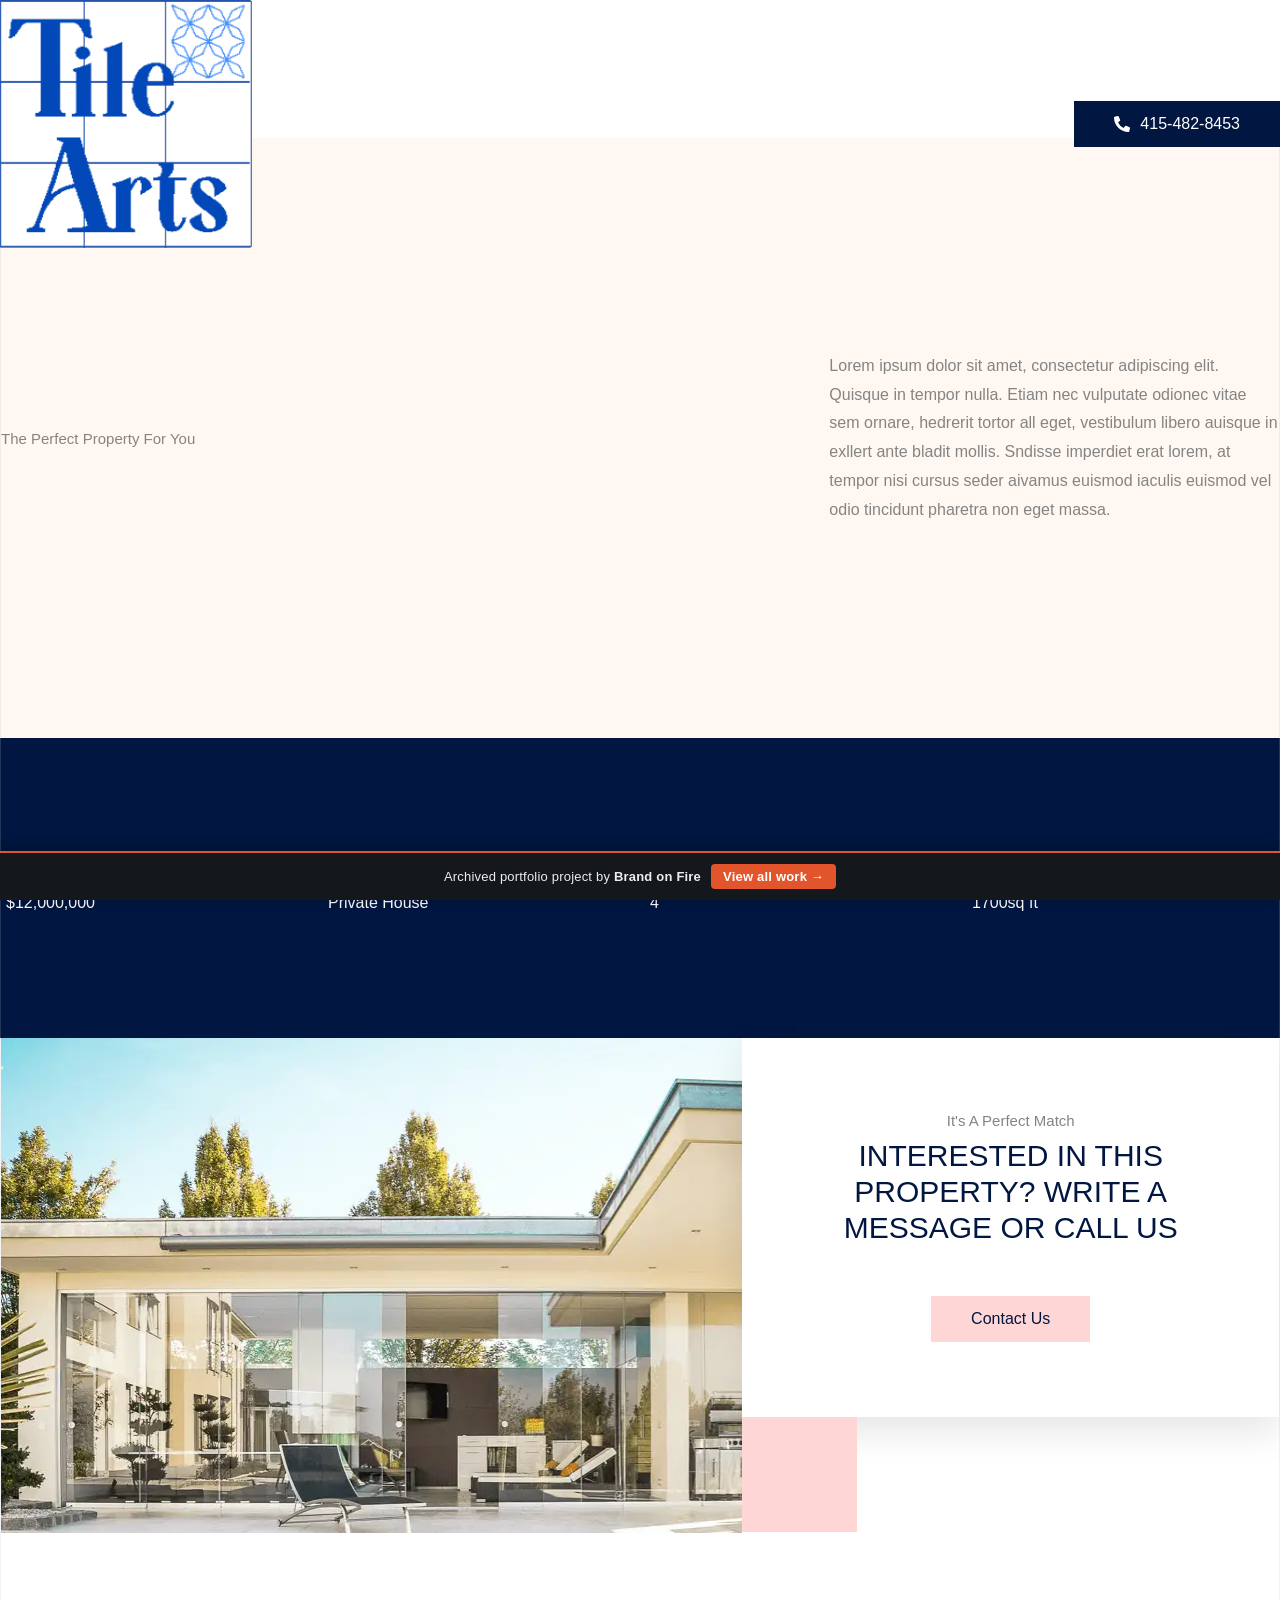
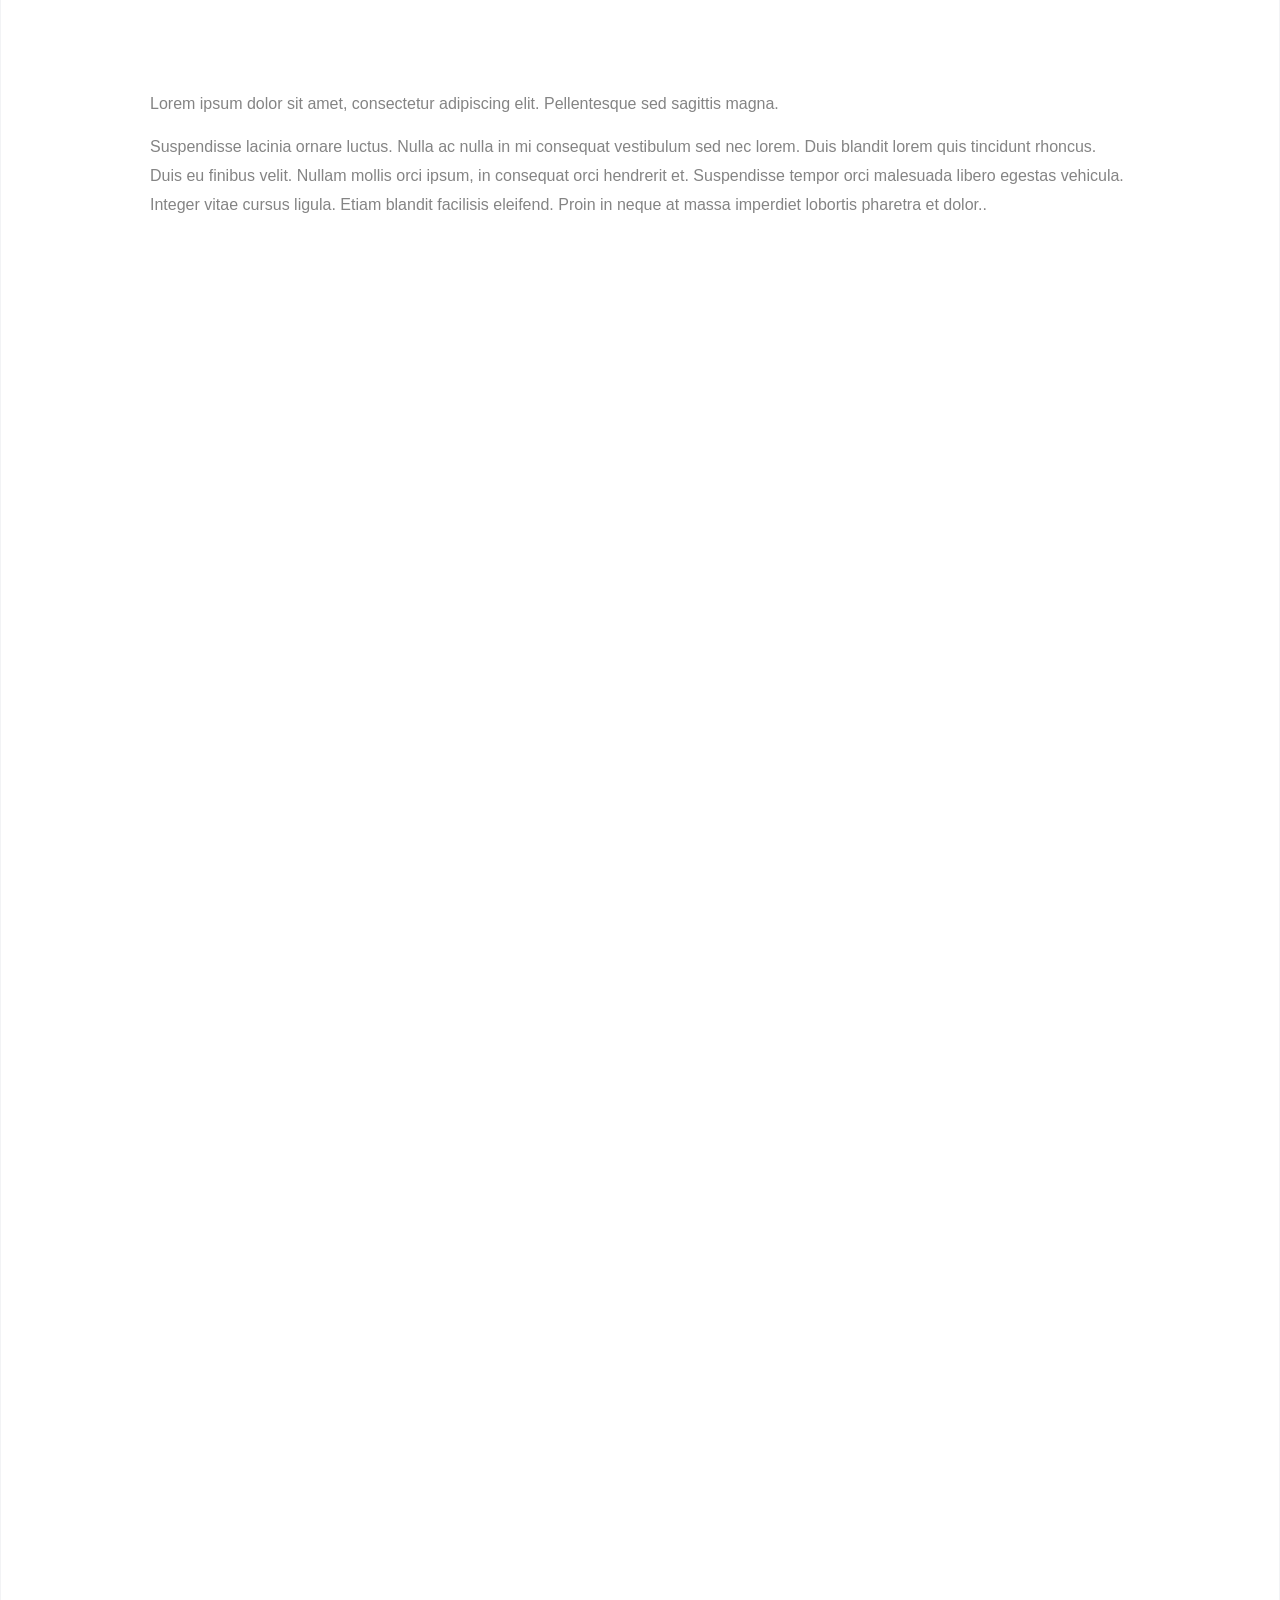
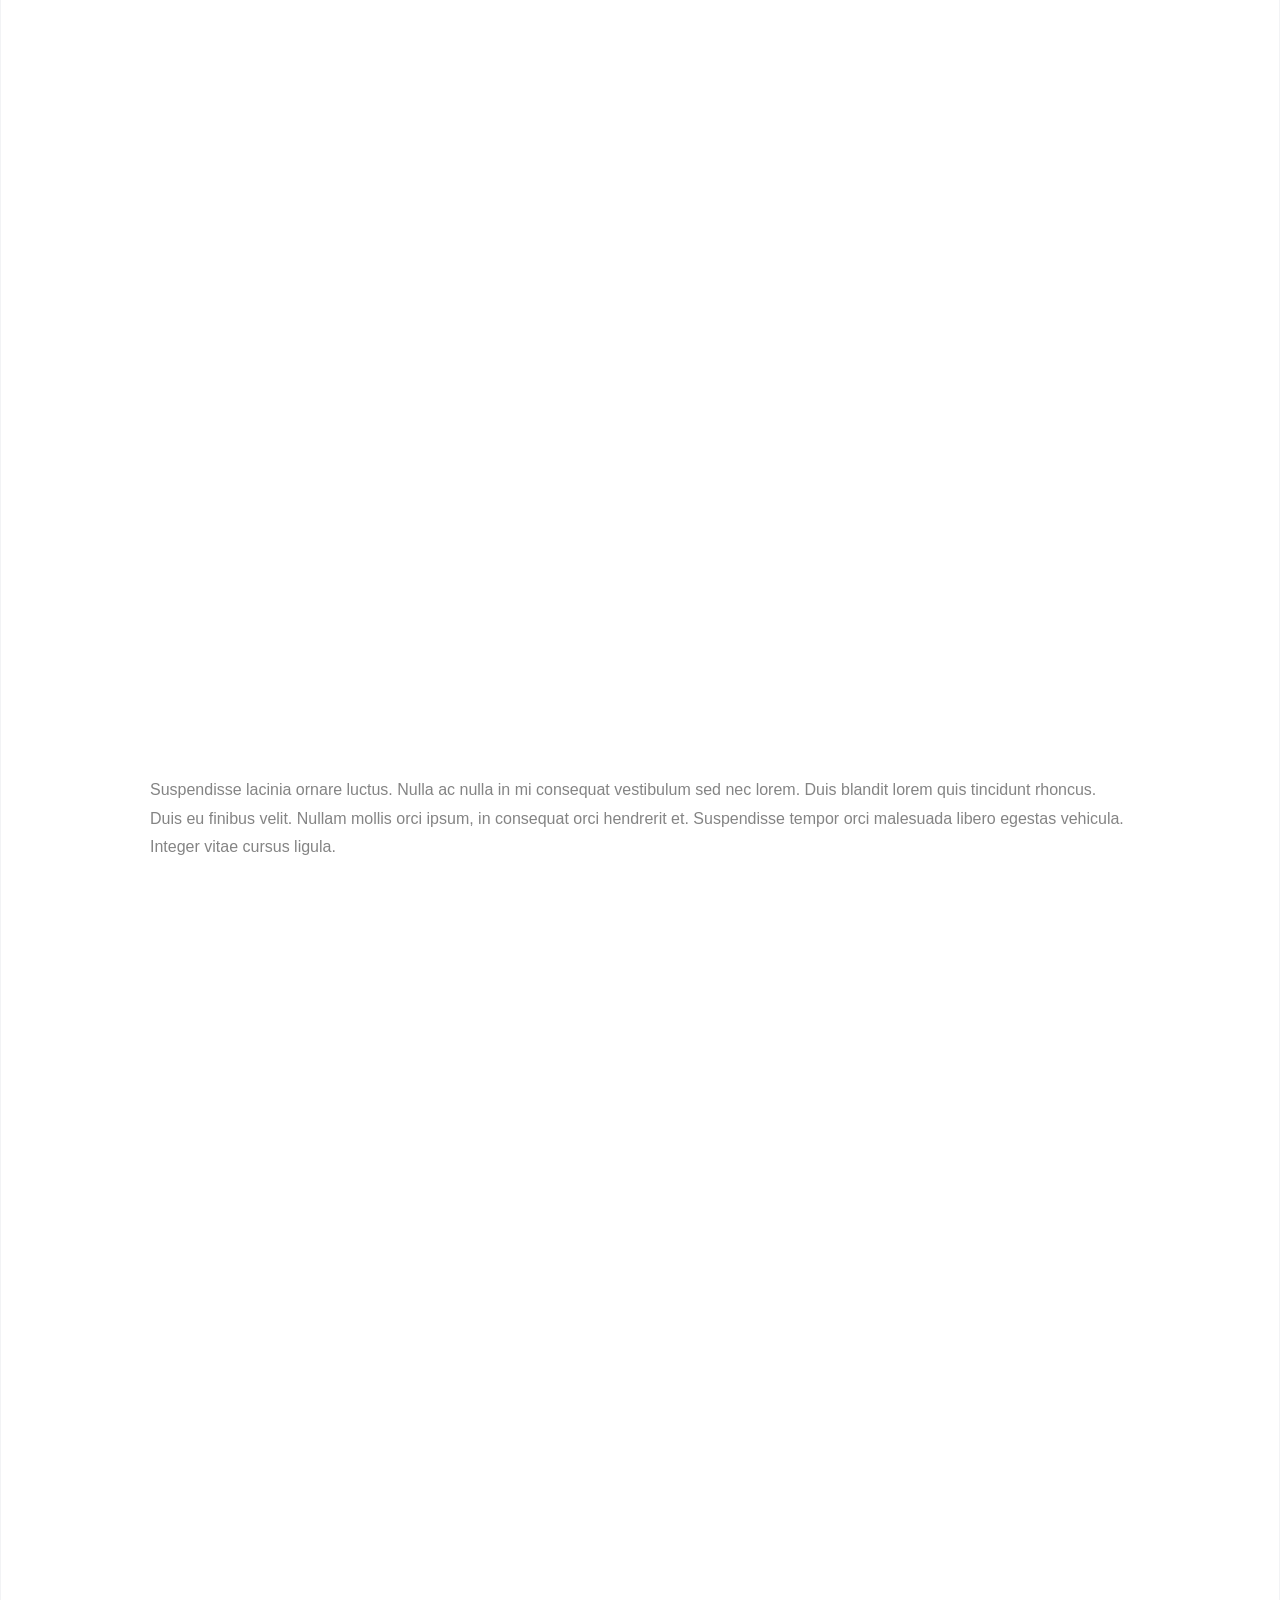
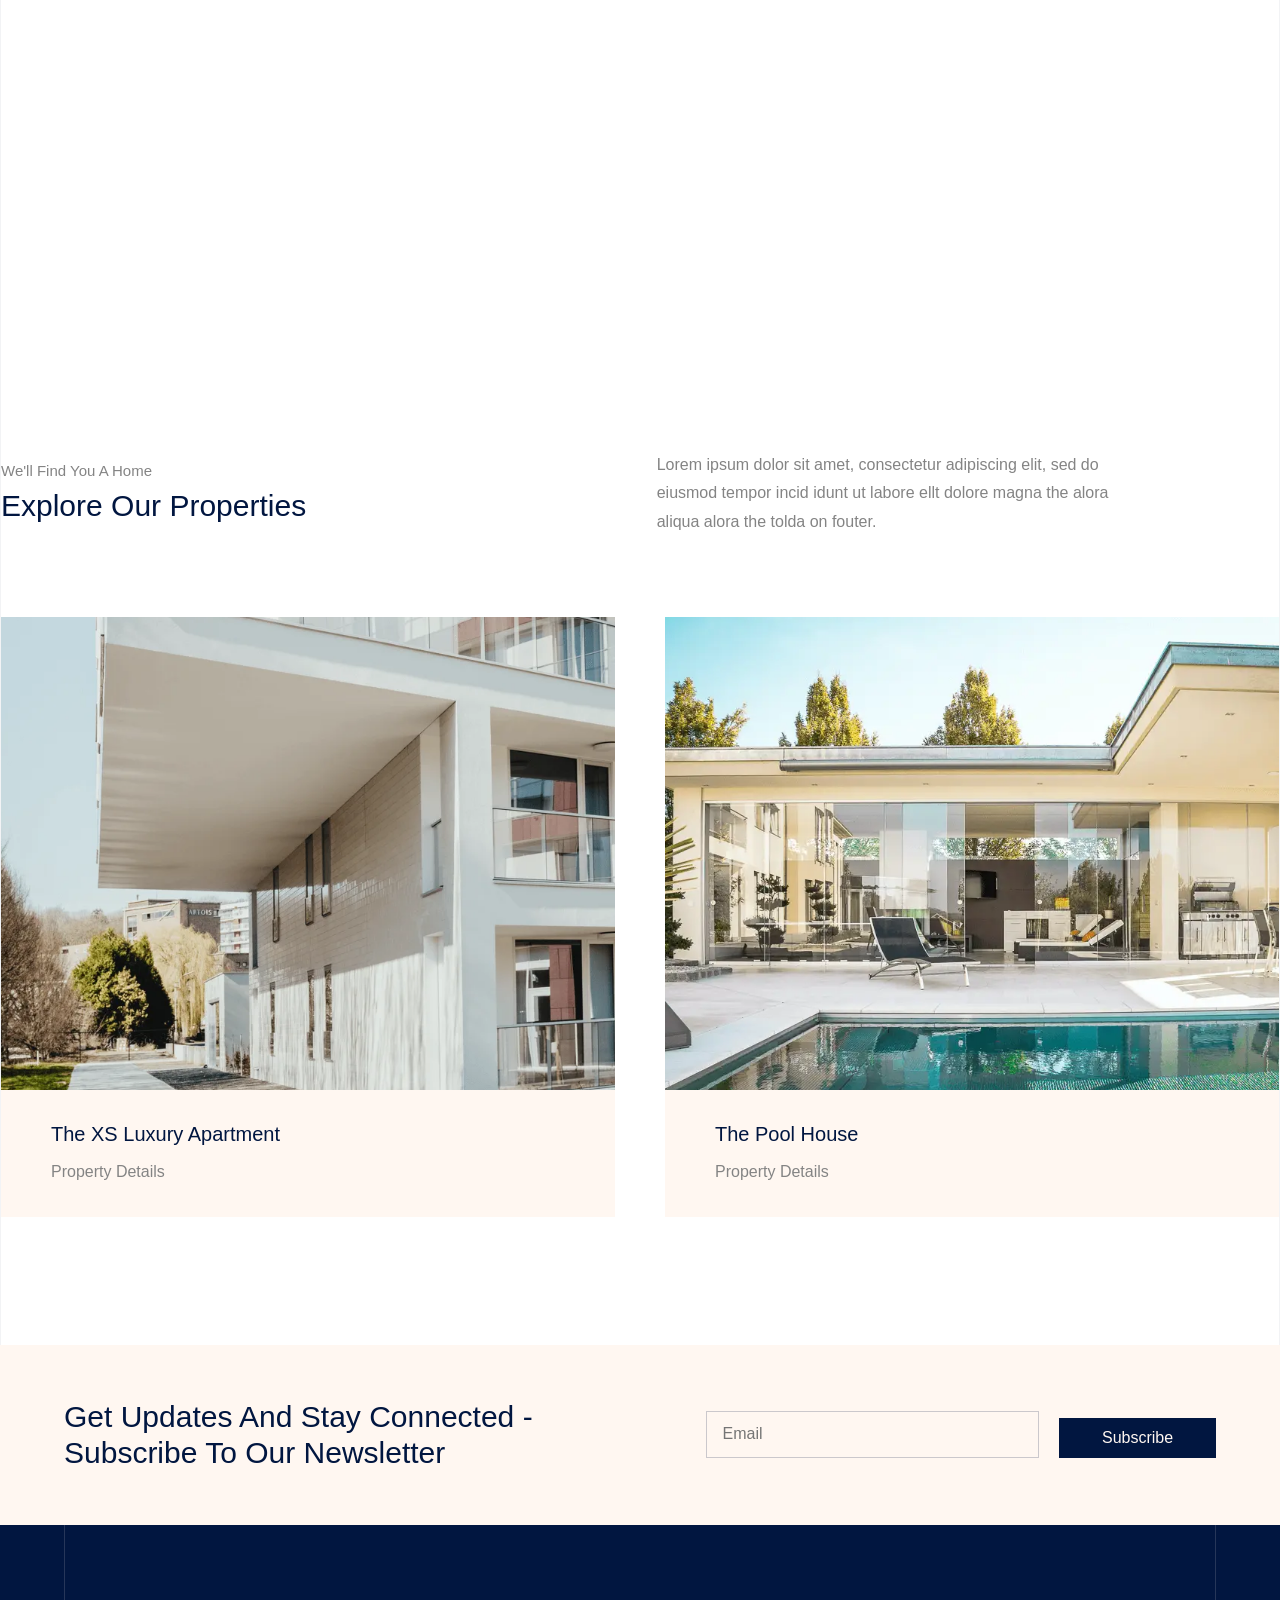
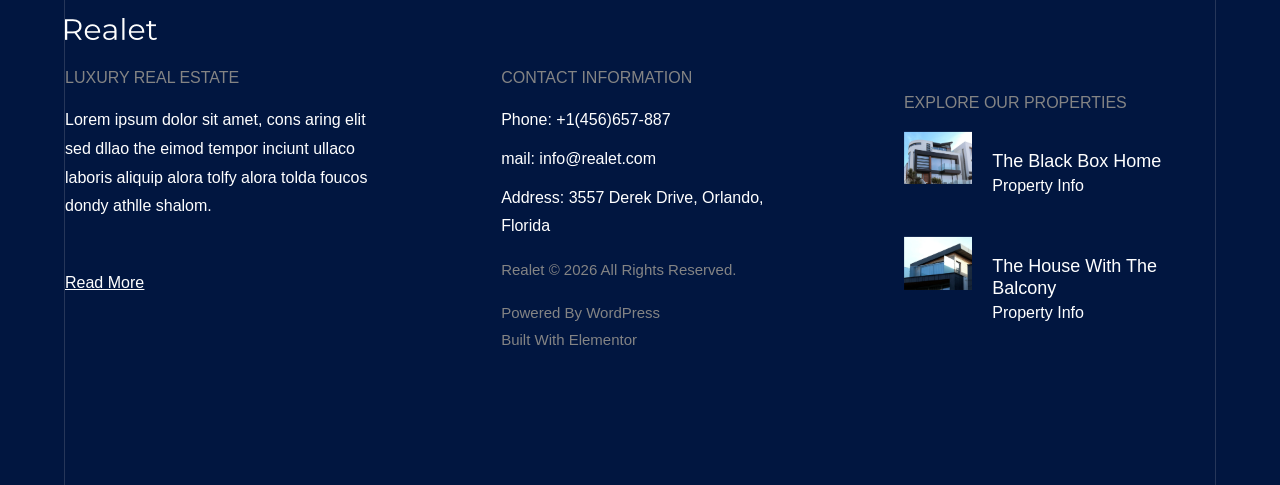
==== a-white-curved-house/index.html @ 06e42b12 "feat: contact forms view-only (pointer-events:none) — no useless form interaction" ====
<!doctype html><html lang="en-US"><head><meta charset="UTF-8"><meta name="viewport" content="width=device-width, initial-scale=1"><link rel="profile" href="https://gmpg.org/xfn/11"><title>A White Curved House – Tile Arts Inc.</title><meta name="robots" content="max-image-preview:large"><link rel="alternate" type="application/rss+xml" title="Tile Arts Inc. » Feed" href="/feed/"><link rel="alternate" type="application/rss+xml" title="Tile Arts Inc. » Comments Feed" href="/comments/feed/"><link rel="alternate" type="application/rss+xml" title="Tile Arts Inc. » A White Curved House Comments Feed" href="/a-white-curved-house/feed/"><link rel="https://api.w.org/" href="/wp-json/"><link rel="alternate" title="JSON" type="application/json" href="/wp-json/wp/v2/posts/178"><link rel="canonical" href="/a-white-curved-house/"><meta name="description" content="Lorem ipsum dolor sit amet, consectetur adipiscing elit. Quisque in tempor nulla. Etiam nec vulputate odionec vitae sem ornare, hedrerit tortor all eget, vestibulum libero auisque in exllert ante bladit mollis. Sndisse imperdiet erat lorem, at tempor nisi cursus seder aivamus euismod iaculis euismod vel odio tincidunt pharetra non eget massa."><meta name="generator" content="Elementor 4.1.1; features: e_font_icon_svg, additional_custom_breakpoints; settings: css_print_method-external, google_font-enabled, font_display-swap"><link rel="icon" href="/wp-content/uploads/2025/09/tile-arts-inc-logo-150x150.png" sizes="32x32"><link rel="icon" href="../_a/96a37620fe92.webp" sizes="192x192"><link rel="apple-touch-icon" href="../_a/96a37620fe92.webp"><meta name="msapplication-TileImage" content="../_a/96a37620fe92.webp"><link rel="stylesheet" href="../style.css"><meta name="robots" content="noindex, nofollow"><style id="bof-noform">form,form *,fieldset,fieldset *,input,textarea,select,label.fusion-form-label,.wpcf7,.wpcf7 *,.fusion-form,.fusion-form *,.fusion-contact-form,.fusion-contact-form *,.elementor-form,.elementor-form *,.gform_wrapper,.gform_wrapper *,[class*="contact-form"],[class*="contact-form"] *,[id*="contact-form"],[id*="contact-form"] *{pointer-events:none!important;cursor:default!important;-webkit-user-select:none!important;user-select:none!important}</style></head><body class="wp-singular post-template-default single single-post postid-178 single-format-standard wp-custom-logo wp-embed-responsive wp-theme-hello-elementor ehp-default hello-elementor-default elementor-default elementor-kit-102 elementor-page-120 e--ua-blink e--ua-mac e--ua-webkit" data-elementor-device-mode="desktop"><a class="skip-link screen-reader-text" href="#content">Skip to content</a><header data-elementor-type="header" data-elementor-id="132" class="elementor elementor-132 elementor-location-header" data-elementor-post-type="elementor_library"><div class="elementor-element elementor-element-3b5c7f6 e-flex e-con-boxed e-con e-parent e-lazyloaded" data-id="3b5c7f6" data-element_type="container" data-e-type="container"><div class="e-con-inner"><div class="elementor-element elementor-element-780bbea2 elementor-widget elementor-widget-menu-anchor" data-id="780bbea2" data-element_type="widget" data-e-type="widget" data-widget_type="menu-anchor.default"><div class="elementor-menu-anchor" id="top"></div></div></div></div><div class="elementor-element elementor-element-7d35d6d4 e-flex e-con-boxed e-con e-parent e-lazyloaded" data-id="7d35d6d4" data-element_type="container" data-e-type="container" data-settings="{&quot;background_background&quot;:&quot;classic&quot;}"><div class="e-con-inner"><div class="elementor-element elementor-element-10d0f6e e-con-full e-flex e-con e-child" data-id="10d0f6e" data-element_type="container" data-e-type="container"><div class="elementor-element elementor-element-40db2ecf elementor-widget elementor-widget-theme-site-logo elementor-widget-image" data-id="40db2ecf" data-element_type="widget" data-e-type="widget" data-widget_type="theme-site-logo.default"><a href="../index.html"><img width="270" height="266" src="../_a/96a37620fe92.webp" class="attachment-full size-full wp-image-64" alt="">				</a></div></div><div class="elementor-element elementor-element-7fbab13e e-con-full e-flex e-con e-child" data-id="7fbab13e" data-element_type="container" data-e-type="container"><div class="elementor-element elementor-element-42e90608 elementor-nav-menu__align-end elementor-nav-menu--stretch elementor-nav-menu__text-align-center elementor-nav-menu--dropdown-tablet elementor-nav-menu--toggle elementor-nav-menu--burger elementor-widget elementor-widget-nav-menu" data-id="42e90608" data-element_type="widget" data-e-type="widget" data-settings="{&quot;full_width&quot;:&quot;stretch&quot;,&quot;layout&quot;:&quot;horizontal&quot;,&quot;submenu_icon&quot;:{&quot;value&quot;:&quot;&lt;svg aria-hidden=\&quot;true\&quot; class=\&quot;e-font-icon-svg e-fas-caret-down\&quot; viewBox=\&quot;0 0 320 512\&quot; xmlns=\&quot;http:\/\/www.w3.org\/2000\/svg\&quot;&gt;&lt;path d=\&quot;M31.3 192h257.3c17.8 0 26.7 21.5 14.1 34.1L174.1 354.8c-7.8 7.8-20.5 7.8-28.3 0L17.2 226.1C4.6 213.5 13.5 192 31.3 192z\&quot;&gt;&lt;\/path&gt;&lt;\/svg&gt;&quot;,&quot;library&quot;:&quot;fa-solid&quot;},&quot;toggle&quot;:&quot;burger&quot;}" data-widget_type="nav-menu.default"><nav aria-label="Main Menu" class="elementor-nav-menu--main elementor-nav-menu__container elementor-nav-menu--layout-horizontal e--pointer-none"><ul id="menu-1-42e90608" class="elementor-nav-menu" data-smartmenus-id="1782276811334314"><li class="menu-item menu-item-type-post_type menu-item-object-page menu-item-home menu-item-198"><a href="../index.html" class="elementor-item">Home</a></li><li class="menu-item menu-item-type-post_type menu-item-object-page menu-item-259"><a href="../services-old/index.html" class="elementor-item">Services</a></li><li class="menu-item menu-item-type-post_type menu-item-object-page menu-item-261"><a href="../portfolio-old/index.html" class="elementor-item">Portfolio</a></li><li class="menu-item menu-item-type-post_type menu-item-object-page menu-item-199"><a href="../about/index.html" class="elementor-item">About</a></li><li class="menu-item menu-item-type-post_type menu-item-object-page menu-item-260"><a href="../testimonials/index.html" class="elementor-item">Testimonials</a></li></ul>			</nav><div class="elementor-menu-toggle" role="button" tabindex="0" aria-label="Menu Toggle" aria-expanded="false" style=""><svg aria-hidden="true" role="presentation" class="elementor-menu-toggle__icon--open e-font-icon-svg e-eicon-menu-bar" viewBox="0 0 1000 1000" xmlns="http://www.w3.org/2000/svg"><path d="M104 333H896C929 333 958 304 958 271S929 208 896 208H104C71 208 42 237 42 271S71 333 104 333ZM104 583H896C929 583 958 554 958 521S929 458 896 458H104C71 458 42 487 42 521S71 583 104 583ZM104 833H896C929 833 958 804 958 771S929 708 896 708H104C71 708 42 737 42 771S71 833 104 833Z"></path></svg><svg aria-hidden="true" role="presentation" class="elementor-menu-toggle__icon--close e-font-icon-svg e-eicon-close" viewBox="0 0 1000 1000" xmlns="http://www.w3.org/2000/svg"><path d="M742 167L500 408 258 167C246 154 233 150 217 150 196 150 179 158 167 167 154 179 150 196 150 212 150 229 154 242 171 254L408 500 167 742C138 771 138 800 167 829 196 858 225 858 254 829L496 587 738 829C750 842 767 846 783 846 800 846 817 842 829 829 842 817 846 804 846 783 846 767 842 750 829 737L588 500 833 258C863 229 863 200 833 171 804 137 775 137 742 167Z"></path></svg>		</div><nav class="elementor-nav-menu--dropdown elementor-nav-menu__container" aria-hidden="true" style="width: 1366px; left: 0px; top: 40px; --menu-height: 0;"><ul id="menu-2-42e90608" class="elementor-nav-menu" data-smartmenus-id="1782276811335753"><li class="menu-item menu-item-type-post_type menu-item-object-page menu-item-home menu-item-198"><a href="../index.html" class="elementor-item" tabindex="-1">Home</a></li><li class="menu-item menu-item-type-post_type menu-item-object-page menu-item-259"><a href="../services-old/index.html" class="elementor-item" tabindex="-1">Services</a></li><li class="menu-item menu-item-type-post_type menu-item-object-page menu-item-261"><a href="../portfolio-old/index.html" class="elementor-item" tabindex="-1">Portfolio</a></li><li class="menu-item menu-item-type-post_type menu-item-object-page menu-item-199"><a href="../about/index.html" class="elementor-item" tabindex="-1">About</a></li><li class="menu-item menu-item-type-post_type menu-item-object-page menu-item-260"><a href="../testimonials/index.html" class="elementor-item" tabindex="-1">Testimonials</a></li></ul>			</nav></div></div><div class="elementor-element elementor-element-650cf36d e-con-full e-flex e-con e-child" data-id="650cf36d" data-element_type="container" data-e-type="container"><div class="elementor-element elementor-element-6443ad29 elementor-align-right elementor-mobile-align-right elementor-widget elementor-widget-button" data-id="6443ad29" data-element_type="widget" data-e-type="widget" data-widget_type="button.default"><a class="elementor-button elementor-button-link elementor-size-sm" href="tel:+1-456-657-887"><span class="elementor-button-content-wrapper"><span class="elementor-button-icon"><svg aria-hidden="true" class="e-font-icon-svg e-fas-phone-alt" viewBox="0 0 512 512" xmlns="http://www.w3.org/2000/svg"><path d="M497.39 361.8l-112-48a24 24 0 0 0-28 6.9l-49.6 60.6A370.66 370.66 0 0 1 130.6 204.11l60.6-49.6a23.94 23.94 0 0 0 6.9-28l-48-112A24.16 24.16 0 0 0 122.6.61l-104 24A24 24 0 0 0 0 48c0 256.5 207.9 464 464 464a24 24 0 0 0 23.4-18.6l24-104a24.29 24.29 0 0 0-14.01-27.6z"></path></svg>			</span><span class="elementor-button-text">415-482-8453</span></span></a></div></div></div></div></header><div data-elementor-type="single" data-elementor-id="120" class="elementor elementor-120 elementor-location-single post-178 post type-post status-publish format-standard has-post-thumbnail hentry category-properties" data-elementor-post-type="elementor_library"><div class="elementor-element elementor-element-77ce0f0e e-flex e-con-boxed e-con e-parent e-lazyloaded" data-id="77ce0f0e" data-element_type="container" data-e-type="container" data-settings="{&quot;background_background&quot;:&quot;classic&quot;}"><div class="e-con-inner"><div class="elementor-element elementor-element-2e19074b e-con-full e-flex e-con e-child" data-id="2e19074b" data-element_type="container" data-e-type="container"><div class="elementor-element elementor-element-73114bef elementor-widget elementor-widget-heading" data-id="73114bef" data-element_type="widget" data-e-type="widget" data-widget_type="heading.default"><h3 class="elementor-heading-title elementor-size-default">The perfect property for you</h3>				</div><div class="elementor-element elementor-element-52742395 elementor-widget elementor-widget-theme-post-title elementor-page-title elementor-widget-heading" data-id="52742395" data-element_type="widget" data-e-type="widget" data-widget_type="theme-post-title.default"><h1 class="elementor-heading-title elementor-size-default">A White Curved House</h1>				</div></div><div class="elementor-element elementor-element-5608d1 e-con-full e-flex e-con e-child" data-id="5608d1" data-element_type="container" data-e-type="container"><div class="elementor-element elementor-element-3a2cc507 elementor-widget elementor-widget-text-editor" data-id="3a2cc507" data-element_type="widget" data-e-type="widget" data-widget_type="text-editor.default">
									Lorem ipsum dolor sit amet, consectetur adipiscing elit. Quisque in tempor nulla. Etiam nec vulputate odionec vitae sem ornare, hedrerit tortor all eget, vestibulum libero auisque in exllert ante bladit mollis. Sndisse imperdiet erat lorem, at tempor nisi cursus seder aivamus euismod iaculis euismod vel odio tincidunt pharetra non eget massa.								</div></div></div></div><div class="elementor-element elementor-element-ae44146 e-flex e-con-boxed e-con e-parent e-lazyloaded" data-id="ae44146" data-element_type="container" data-e-type="container" data-settings="{&quot;background_background&quot;:&quot;classic&quot;}"><div class="e-con-inner"><div class="elementor-element elementor-element-17d01afe e-con-full e-flex e-con e-child" data-id="17d01afe" data-element_type="container" data-e-type="container"><div class="elementor-element elementor-element-4750766c e-con-full e-flex e-con e-child" data-id="4750766c" data-element_type="container" data-e-type="container"><div class="elementor-element elementor-element-20afc5b0 e-con-full e-flex e-con e-child" data-id="20afc5b0" data-element_type="container" data-e-type="container"><div class="elementor-element elementor-element-6b8b4f85 elementor-widget elementor-widget-heading" data-id="6b8b4f85" data-element_type="widget" data-e-type="widget" data-widget_type="heading.default"><h3 class="elementor-heading-title elementor-size-default">Price</h3>				</div><div class="elementor-element elementor-element-6ce92508 elementor-tablet-align-center elementor-widget elementor-widget-post-info" data-id="6ce92508" data-element_type="widget" data-e-type="widget" data-widget_type="post-info.default"><ul class="elementor-inline-items elementor-icon-list-items elementor-post-info"><li class="elementor-icon-list-item elementor-repeater-item-11de073 elementor-inline-item"><span class="elementor-icon-list-icon"><i aria-hidden="true" class="far fa-tags"></i>							</span><span class="elementor-icon-list-text elementor-post-info__item elementor-post-info__item--type-custom">
										$12,000,000					</span></li></ul></div></div><div class="elementor-element elementor-element-716941dd e-con-full e-flex e-con e-child" data-id="716941dd" data-element_type="container" data-e-type="container"><div class="elementor-element elementor-element-29736d72 elementor-widget elementor-widget-heading" data-id="29736d72" data-element_type="widget" data-e-type="widget" data-widget_type="heading.default"><h3 class="elementor-heading-title elementor-size-default">Property Type</h3>				</div><div class="elementor-element elementor-element-68669d2d elementor-tablet-align-center elementor-widget elementor-widget-post-info" data-id="68669d2d" data-element_type="widget" data-e-type="widget" data-widget_type="post-info.default"><ul class="elementor-inline-items elementor-icon-list-items elementor-post-info"><li class="elementor-icon-list-item elementor-repeater-item-11de073 elementor-inline-item"><span class="elementor-icon-list-icon"><i aria-hidden="true" class="far fa-tags"></i>							</span><span class="elementor-icon-list-text elementor-post-info__item elementor-post-info__item--type-custom">
										Private House					</span></li></ul></div></div><div class="elementor-element elementor-element-1ede2c88 e-con-full e-flex e-con e-child" data-id="1ede2c88" data-element_type="container" data-e-type="container"><div class="elementor-element elementor-element-75dcf398 elementor-widget elementor-widget-heading" data-id="75dcf398" data-element_type="widget" data-e-type="widget" data-widget_type="heading.default"><h3 class="elementor-heading-title elementor-size-default">bedrooms</h3>				</div><div class="elementor-element elementor-element-7c4023b6 elementor-tablet-align-center elementor-widget elementor-widget-post-info" data-id="7c4023b6" data-element_type="widget" data-e-type="widget" data-widget_type="post-info.default"><ul class="elementor-inline-items elementor-icon-list-items elementor-post-info"><li class="elementor-icon-list-item elementor-repeater-item-11de073 elementor-inline-item"><span class="elementor-icon-list-icon"><i aria-hidden="true" class="far fa-tags"></i>							</span><span class="elementor-icon-list-text elementor-post-info__item elementor-post-info__item--type-custom">
										4					</span></li></ul></div></div><div class="elementor-element elementor-element-798d80b4 e-con-full e-flex e-con e-child" data-id="798d80b4" data-element_type="container" data-e-type="container"><div class="elementor-element elementor-element-514ec2e4 elementor-widget elementor-widget-heading" data-id="514ec2e4" data-element_type="widget" data-e-type="widget" data-widget_type="heading.default"><h3 class="elementor-heading-title elementor-size-default">Property Size</h3>				</div><div class="elementor-element elementor-element-6aaefab3 elementor-tablet-align-center elementor-widget elementor-widget-post-info" data-id="6aaefab3" data-element_type="widget" data-e-type="widget" data-widget_type="post-info.default"><ul class="elementor-inline-items elementor-icon-list-items elementor-post-info"><li class="elementor-icon-list-item elementor-repeater-item-11de073 elementor-inline-item"><span class="elementor-icon-list-icon"><i aria-hidden="true" class="far fa-tags"></i>							</span><span class="elementor-icon-list-text elementor-post-info__item elementor-post-info__item--type-custom">
										1700sq ft					</span></li></ul></div></div></div></div></div></div><div class="elementor-element elementor-element-59c3263b e-flex e-con-boxed e-con e-parent e-lazyloaded" data-id="59c3263b" data-element_type="container" data-e-type="container"><div class="e-con-inner"><div class="elementor-element elementor-element-575eedd e-con-full e-flex e-con e-child" data-id="575eedd" data-element_type="container" data-e-type="container" data-settings="{&quot;background_background&quot;:&quot;classic&quot;}"></div><div class="elementor-element elementor-element-5f1e784b e-con-full e-flex e-con e-child" data-id="5f1e784b" data-element_type="container" data-e-type="container"><div class="elementor-element elementor-element-18f52d21 e-con-full e-flex e-con e-child" data-id="18f52d21" data-element_type="container" data-e-type="container" data-settings="{&quot;background_background&quot;:&quot;classic&quot;}"><div class="elementor-element elementor-element-1449270e e-con-full e-flex e-con e-child" data-id="1449270e" data-element_type="container" data-e-type="container"><div class="elementor-element elementor-element-9c22808 elementor-widget elementor-widget-heading" data-id="9c22808" data-element_type="widget" data-e-type="widget" data-widget_type="heading.default"><h3 class="elementor-heading-title elementor-size-default">It's a perfect match</h3>				</div><div class="elementor-element elementor-element-5ef01e64 elementor-widget elementor-widget-heading" data-id="5ef01e64" data-element_type="widget" data-e-type="widget" data-widget_type="heading.default"><h2 class="elementor-heading-title elementor-size-default">INTERESTED IN THIS PROPERTY? WRITE A MESSAGE OR CALL US</h2>				</div><div class="elementor-element elementor-element-45db52d3 elementor-align-center elementor-widget elementor-widget-button" data-id="45db52d3" data-element_type="widget" data-e-type="widget" data-widget_type="button.default"><a class="elementor-button elementor-button-link elementor-size-sm" href="https://library.elementor.com/real-estate-flexbox/contact-us/"><span class="elementor-button-content-wrapper"><span class="elementor-button-text">Contact Us</span></span></a></div></div></div><div class="elementor-element elementor-element-1e4b2784 elementor-widget__width-auto elementor-view-default elementor-widget elementor-widget-icon" data-id="1e4b2784" data-element_type="widget" data-e-type="widget" data-widget_type="icon.default"><div class="elementor-icon-wrapper"><div class="elementor-icon"><svg aria-hidden="true" class="e-font-icon-svg e-fas-square-full" viewBox="0 0 512 512" xmlns="http://www.w3.org/2000/svg"><path d="M512 512H0V0h512v512z"></path></svg>			</div></div></div></div></div></div><div class="elementor-element elementor-element-6e789a3e e-flex e-con-boxed e-con e-parent e-lazyloaded" data-id="6e789a3e" data-element_type="container" data-e-type="container"><div class="e-con-inner"><div class="elementor-element elementor-element-382cb6ee e-flex e-con-boxed e-con e-child" data-id="382cb6ee" data-element_type="container" data-e-type="container"><div class="e-con-inner"><div class="elementor-element elementor-element-79edd347 elementor-widget elementor-widget-theme-post-content" data-id="79edd347" data-element_type="widget" data-e-type="widget" data-widget_type="theme-post-content.default"><p class="wp-block-paragraph"><strong><br>Lorem ipsum dolor sit amet, consectetur adipiscing elit. Pellentesque sed sagittis magna.</strong></p><p class="wp-block-paragraph">Suspendisse lacinia ornare luctus. Nulla ac nulla in mi consequat vestibulum sed nec lorem. Duis blandit lorem quis tincidunt rhoncus. Duis eu finibus velit. Nullam mollis orci ipsum, in consequat orci hendrerit et. Suspendisse tempor orci malesuada libero egestas vehicula. Integer vitae cursus ligula. Etiam blandit facilisis eleifend. Proin in neque at massa imperdiet lobortis pharetra et dolor..</p><div style="height:50px" aria-hidden="true" class="wp-block-spacer"></div><figure class="wp-block-image size-full is-resized"><img fetchpriority="high" decoding="async" src="[data-uri]" alt="" class="wp-image-459" width="980" height="475"></figure><div style="height:50px" aria-hidden="true" class="wp-block-spacer"></div><figure class="wp-block-image size-full is-resized"><img decoding="async" src="[data-uri]" alt="" class="wp-image-460" width="980" height="475"></figure><div style="height:50px" aria-hidden="true" class="wp-block-spacer"></div><p class="wp-block-paragraph">Suspendisse lacinia ornare luctus. Nulla ac nulla in mi consequat vestibulum sed nec lorem. Duis blandit lorem quis tincidunt rhoncus. Duis eu finibus velit. Nullam mollis orci ipsum, in consequat orci hendrerit et. Suspendisse tempor orci malesuada libero egestas vehicula. Integer vitae cursus ligula.</p><div style="height:50px" aria-hidden="true" class="wp-block-spacer"></div><figure class="wp-block-image size-full is-resized"><img decoding="async" src="[data-uri]" alt="" class="wp-image-458" width="980" height="475"></figure></div></div></div></div></div><div class="elementor-element elementor-element-12d3088a e-flex e-con-boxed e-con e-parent" data-id="12d3088a" data-element_type="container" data-e-type="container"><div class="e-con-inner"><div class="elementor-element elementor-element-492595c2 e-con-full e-flex e-con e-child" data-id="492595c2" data-element_type="container" data-e-type="container"><div class="elementor-element elementor-element-1a39e039 e-con-full e-flex e-con e-child" data-id="1a39e039" data-element_type="container" data-e-type="container"><div class="elementor-element elementor-element-472a5dc1 e-con-full e-flex e-con e-child" data-id="472a5dc1" data-element_type="container" data-e-type="container"><div class="elementor-element elementor-element-bb771e2 elementor-widget elementor-widget-heading" data-id="bb771e2" data-element_type="widget" data-e-type="widget" data-widget_type="heading.default"><h3 class="elementor-heading-title elementor-size-default">We'll find you a home</h3>				</div><div class="elementor-element elementor-element-3fe260b7 elementor-widget elementor-widget-heading" data-id="3fe260b7" data-element_type="widget" data-e-type="widget" data-widget_type="heading.default"><h2 class="elementor-heading-title elementor-size-default">Explore Our Properties</h2>				</div></div><div class="elementor-element elementor-element-24b324bc e-con-full e-flex e-con e-child" data-id="24b324bc" data-element_type="container" data-e-type="container"><div class="elementor-element elementor-element-7a741e30 elementor-widget elementor-widget-text-editor" data-id="7a741e30" data-element_type="widget" data-e-type="widget" data-widget_type="text-editor.default">
									Lorem ipsum dolor sit amet, consectetur adipiscing elit, sed do eiusmod tempor incid idunt ut labore ellt dolore magna the alora aliqua alora the tolda on  fouter.								</div></div></div><div class="elementor-element elementor-element-17ec9cc4 elementor-grid-2 elementor-grid-tablet-2 elementor-grid-mobile-1 elementor-posts--thumbnail-top elementor-widget elementor-widget-posts" data-id="17ec9cc4" data-element_type="widget" data-e-type="widget" data-settings="{&quot;classic_columns&quot;:&quot;2&quot;,&quot;classic_row_gap&quot;:{&quot;unit&quot;:&quot;px&quot;,&quot;size&quot;:&quot;50&quot;,&quot;sizes&quot;:[]},&quot;classic_columns_tablet&quot;:&quot;2&quot;,&quot;classic_columns_mobile&quot;:&quot;1&quot;,&quot;classic_row_gap_tablet&quot;:{&quot;unit&quot;:&quot;px&quot;,&quot;size&quot;:&quot;&quot;,&quot;sizes&quot;:[]},&quot;classic_row_gap_mobile&quot;:{&quot;unit&quot;:&quot;px&quot;,&quot;size&quot;:&quot;&quot;,&quot;sizes&quot;:[]}}" data-widget_type="posts.classic"><div class="elementor-widget-container"><div class="elementor-posts-container elementor-posts elementor-posts--skin-classic elementor-grid elementor-has-item-ratio" role="list"><article class="elementor-post elementor-grid-item post-182 post type-post status-publish format-standard has-post-thumbnail hentry category-properties" role="listitem"><a class="elementor-post__thumbnail__link" href="../the-xs-luxury-apartment/index.html" tabindex="-1"><div class="elementor-post__thumbnail"><img width="823" height="639" src="../_a/a2c89bec4a9a.webp" class="attachment-full size-full wp-image-197" alt=""></div></a><div class="elementor-post__text"><h3 class="elementor-post__title"><a href="../the-xs-luxury-apartment/index.html">
				The XS Luxury Apartment			</a></h3><a class="elementor-post__read-more" href="../the-xs-luxury-apartment/index.html" aria-label="Read more about The XS Luxury Apartment" tabindex="-1">
			Property Details		</a></div></article><article class="elementor-post elementor-grid-item post-183 post type-post status-publish format-standard has-post-thumbnail hentry category-properties" role="listitem"><a class="elementor-post__thumbnail__link" href="../the-pool-house/index.html" tabindex="-1"><div class="elementor-post__thumbnail"><img width="823" height="639" src="../_a/66538b4959ea.webp" class="attachment-full size-full wp-image-177" alt=""></div></a><div class="elementor-post__text"><h3 class="elementor-post__title"><a href="../the-pool-house/index.html">
				The Pool House			</a></h3><a class="elementor-post__read-more" href="../the-pool-house/index.html" aria-label="Read more about The Pool House" tabindex="-1">
			Property Details		</a></div></article></div></div></div></div></div></div></div><footer data-elementor-type="footer" data-elementor-id="124" class="elementor elementor-124 elementor-location-footer" data-elementor-post-type="elementor_library"><div class="elementor-element elementor-element-57a09352 e-flex e-con-boxed e-con e-parent" data-id="57a09352" data-element_type="container" data-e-type="container" data-settings="{&quot;background_background&quot;:&quot;classic&quot;}"><div class="e-con-inner"><div class="elementor-element elementor-element-2597be1 e-con-full e-flex e-con e-child" data-id="2597be1" data-element_type="container" data-e-type="container" data-settings="{&quot;background_background&quot;:&quot;classic&quot;}"><div class="elementor-element elementor-element-624711ee e-con-full e-flex e-con e-child" data-id="624711ee" data-element_type="container" data-e-type="container"><div class="elementor-element elementor-element-77e36be elementor-widget elementor-widget-heading" data-id="77e36be" data-element_type="widget" data-e-type="widget" data-widget_type="heading.default"><h2 class="elementor-heading-title elementor-size-default">Get Updates And Stay Connected -Subscribe To Our Newsletter</h2>				</div></div><div class="elementor-element elementor-element-1296664c e-con-full e-flex e-con e-child" data-id="1296664c" data-element_type="container" data-e-type="container"><div class="elementor-element elementor-element-7c8674b3 elementor-button-align-stretch elementor-widget elementor-widget-form" data-id="7c8674b3" data-element_type="widget" data-e-type="widget" data-settings="{&quot;button_width&quot;:&quot;33&quot;,&quot;step_next_label&quot;:&quot;Next&quot;,&quot;step_previous_label&quot;:&quot;Previous&quot;,&quot;step_type&quot;:&quot;number_text&quot;,&quot;step_icon_shape&quot;:&quot;circle&quot;}" data-widget_type="form.default"><form class="elementor-form" method="post" name="Newsletter Form" aria-label="Newsletter Form"><input type="hidden" name="post_id" value="124"><input type="hidden" name="form_id" value="7c8674b3"><input type="hidden" name="referer_title" value="Page not found"><div class="elementor-form-fields-wrapper elementor-labels-"><div class="elementor-field-type-email elementor-field-group elementor-column elementor-field-group-email elementor-col-66 elementor-field-required"><input size="1" type="email" name="form_fields[email]" id="form-field-email" class="elementor-field elementor-size-sm  elementor-field-textual" placeholder="Email" required="required"></div><div class="elementor-field-group elementor-column elementor-field-type-submit elementor-col-33 e-form__buttons"><button class="elementor-button elementor-size-sm" type="submit"><span class="elementor-button-content-wrapper"><span class="elementor-button-text">Subscribe</span></span></button></div></div></form></div></div></div></div></div><div class="elementor-element elementor-element-66e8cecb e-flex e-con-boxed e-con e-parent" data-id="66e8cecb" data-element_type="container" data-e-type="container" data-settings="{&quot;background_background&quot;:&quot;classic&quot;}"><div class="e-con-inner"><div class="elementor-element elementor-element-6a3fb48e e-con-full e-flex e-con e-child" data-id="6a3fb48e" data-element_type="container" data-e-type="container"><div class="elementor-element elementor-element-6db94faf elementor-widget elementor-widget-image" data-id="6db94faf" data-element_type="widget" data-e-type="widget" data-widget_type="image.default"><a href="../index.html"><img width="92" height="22" src="../_a/d5df95a62db5.webp" class="attachment-full size-full wp-image-125" alt="">								</a></div><div class="elementor-element elementor-element-72595adb e-con-full e-flex e-con e-child" data-id="72595adb" data-element_type="container" data-e-type="container"><div class="elementor-element elementor-element-3ac321b9 e-con-full e-flex e-con e-child" data-id="3ac321b9" data-element_type="container" data-e-type="container"><div class="elementor-element elementor-element-34748fa1 elementor-widget elementor-widget-heading" data-id="34748fa1" data-element_type="widget" data-e-type="widget" data-widget_type="heading.default"><h4 class="elementor-heading-title elementor-size-default">Luxury Real Estate</h4>				</div><div class="elementor-element elementor-element-6f1b0501 elementor-widget elementor-widget-text-editor" data-id="6f1b0501" data-element_type="widget" data-e-type="widget" data-widget_type="text-editor.default">
									Lorem ipsum dolor sit amet, cons aring elit sed dllao the eimod tempor inciunt ullaco laboris aliquip alora tolfy alora tolda foucos dondy athlle shalom.								</div><div class="elementor-element elementor-element-75db620b elementor-align-left elementor-mobile-align-center elementor-widget elementor-widget-button" data-id="75db620b" data-element_type="widget" data-e-type="widget" data-widget_type="button.default"><a class="elementor-button elementor-button-link elementor-size-sm elementor-animation-sink" href="../about/index.html"><span class="elementor-button-content-wrapper"><span class="elementor-button-text">Read More</span></span></a></div></div><div class="elementor-element elementor-element-55b465db e-con-full e-flex e-con e-child" data-id="55b465db" data-element_type="container" data-e-type="container"><div class="elementor-element elementor-element-423d585f elementor-widget elementor-widget-heading" data-id="423d585f" data-element_type="widget" data-e-type="widget" data-widget_type="heading.default"><h4 class="elementor-heading-title elementor-size-default">Contact Information</h4>				</div><div class="elementor-element elementor-element-f066e6b elementor-mobile-align-center elementor-icon-list--layout-traditional elementor-list-item-link-full_width elementor-widget elementor-widget-icon-list" data-id="f066e6b" data-element_type="widget" data-e-type="widget" data-widget_type="icon-list.default"><ul class="elementor-icon-list-items"><li class="elementor-icon-list-item"><span class="elementor-icon-list-text">Phone: +1(456)657-887</span></li><li class="elementor-icon-list-item"><span class="elementor-icon-list-text">mail: info@realet.com</span></li><li class="elementor-icon-list-item"><span class="elementor-icon-list-text">Address: 3557 Derek Drive, Orlando, Florida</span></li></ul></div><div class="elementor-element elementor-element-5b9b3c4d elementor-widget elementor-widget-heading" data-id="5b9b3c4d" data-element_type="widget" data-e-type="widget" data-widget_type="heading.default"><p class="elementor-heading-title elementor-size-default">Realet © 2026 All Rights Reserved. </p>				</div><div class="elementor-element elementor-element-215f79de elementor-icon-list--layout-inline elementor-align-start elementor-mobile-align-center elementor-list-item-link-full_width elementor-widget elementor-widget-icon-list" data-id="215f79de" data-element_type="widget" data-e-type="widget" data-widget_type="icon-list.default"><ul class="elementor-icon-list-items elementor-inline-items"><li class="elementor-icon-list-item elementor-inline-item"><a href="https://elementor.com/wordpress/" target="_blank"><span class="elementor-icon-list-text">Powered by WordPress</span></a></li><li class="elementor-icon-list-item elementor-inline-item"><a href="https://elementor.com/" target="_blank"><span class="elementor-icon-list-text">Built with Elementor</span></a></li></ul></div></div><div class="elementor-element elementor-element-426309ac e-con-full e-flex e-con e-child" data-id="426309ac" data-element_type="container" data-e-type="container"><div class="elementor-element elementor-element-17dfd222 elementor-widget elementor-widget-heading" data-id="17dfd222" data-element_type="widget" data-e-type="widget" data-widget_type="heading.default"><h4 class="elementor-heading-title elementor-size-default">EXPLORE OUR PROPERTIES</h4>				</div><div class="elementor-element elementor-element-7d1f5706 elementor-grid-1 elementor-posts--thumbnail-left elementor-posts--align-left elementor-widget-mobile__width-inherit elementor-grid-tablet-2 elementor-grid-mobile-1 elementor-widget elementor-widget-posts" data-id="7d1f5706" data-element_type="widget" data-e-type="widget" data-settings="{&quot;classic_columns&quot;:&quot;1&quot;,&quot;classic_columns_tablet&quot;:&quot;2&quot;,&quot;classic_columns_mobile&quot;:&quot;1&quot;,&quot;classic_row_gap&quot;:{&quot;unit&quot;:&quot;px&quot;,&quot;size&quot;:35,&quot;sizes&quot;:[]},&quot;classic_row_gap_tablet&quot;:{&quot;unit&quot;:&quot;px&quot;,&quot;size&quot;:&quot;&quot;,&quot;sizes&quot;:[]},&quot;classic_row_gap_mobile&quot;:{&quot;unit&quot;:&quot;px&quot;,&quot;size&quot;:&quot;&quot;,&quot;sizes&quot;:[]}}" data-widget_type="posts.classic"><div class="elementor-widget-container"><div class="elementor-posts-container elementor-posts elementor-posts--skin-classic elementor-grid elementor-has-item-ratio" role="list"><article class="elementor-post elementor-grid-item post-179 post type-post status-publish format-standard has-post-thumbnail hentry category-properties" role="listitem"><a class="elementor-post__thumbnail__link" href="../the-black-box-home/index.html" tabindex="-1"><div class="elementor-post__thumbnail"><img width="823" height="639" src="../_a/60aef12fd03f.webp" class="attachment-full size-full wp-image-192" alt=""></div></a><div class="elementor-post__text"><h3 class="elementor-post__title"><a href="../the-black-box-home/index.html">
				The Black Box Home			</a></h3><a class="elementor-post__read-more" href="../the-black-box-home/index.html" aria-label="Read more about The Black Box Home" tabindex="-1">
			Property Info		</a></div></article><article class="elementor-post elementor-grid-item post-180 post type-post status-publish format-standard has-post-thumbnail hentry category-properties" role="listitem"><a class="elementor-post__thumbnail__link" href="../the-house-with-the-balcony/index.html" tabindex="-1"><div class="elementor-post__thumbnail"><img width="823" height="639" src="../_a/ddb2ad180dd4.webp" class="attachment-full size-full wp-image-195" alt=""></div></a><div class="elementor-post__text"><h3 class="elementor-post__title"><a href="../the-house-with-the-balcony/index.html">
				The House with the Balcony			</a></h3><a class="elementor-post__read-more" href="../the-house-with-the-balcony/index.html" aria-label="Read more about The House with the Balcony" tabindex="-1">
			Property Info		</a></div></article></div></div></div></div></div></div></div></div><div class="elementor-element elementor-element-90b799d e-con-full e-flex e-con e-parent" data-id="90b799d" data-element_type="container" data-e-type="container"></div></footer><span id="elementor-device-mode" class="elementor-screen-only"></span><svg style="display: none;" class="e-font-icon-svg-symbols"></svg><!-- bof-portfolio-bar --><a href="https://brandonfire.com/portfolio/" id="bof-portfolio-bar" rel="noopener" style="position:fixed;left:0;right:0;bottom:0;z-index:2147483647;display:flex;align-items:center;justify-content:center;gap:10px;flex-wrap:wrap;background:#14181c;color:#ffffff !important;font-family:-apple-system,BlinkMacSystemFont,'Segoe UI',Roboto,Helvetica,Arial,sans-serif;font-size:13px;font-weight:500;line-height:1;letter-spacing:.2px;padding:11px 16px;text-decoration:none !important;box-shadow:0 -2px 14px rgba(0,0,0,.28);border-top:2px solid #e2542c;box-sizing:border-box;"><span style="opacity:.92;color:#fff;">Archived portfolio project by <strong style="font-weight:700;color:#fff;">Brand&nbsp;on&nbsp;Fire</strong></span><span style="background:#e2542c;color:#fff;padding:6px 12px;border-radius:4px;font-weight:600;white-space:nowrap;">View&nbsp;all&nbsp;work&nbsp;&rarr;</span></a><!-- /bof-portfolio-bar --></body></html>
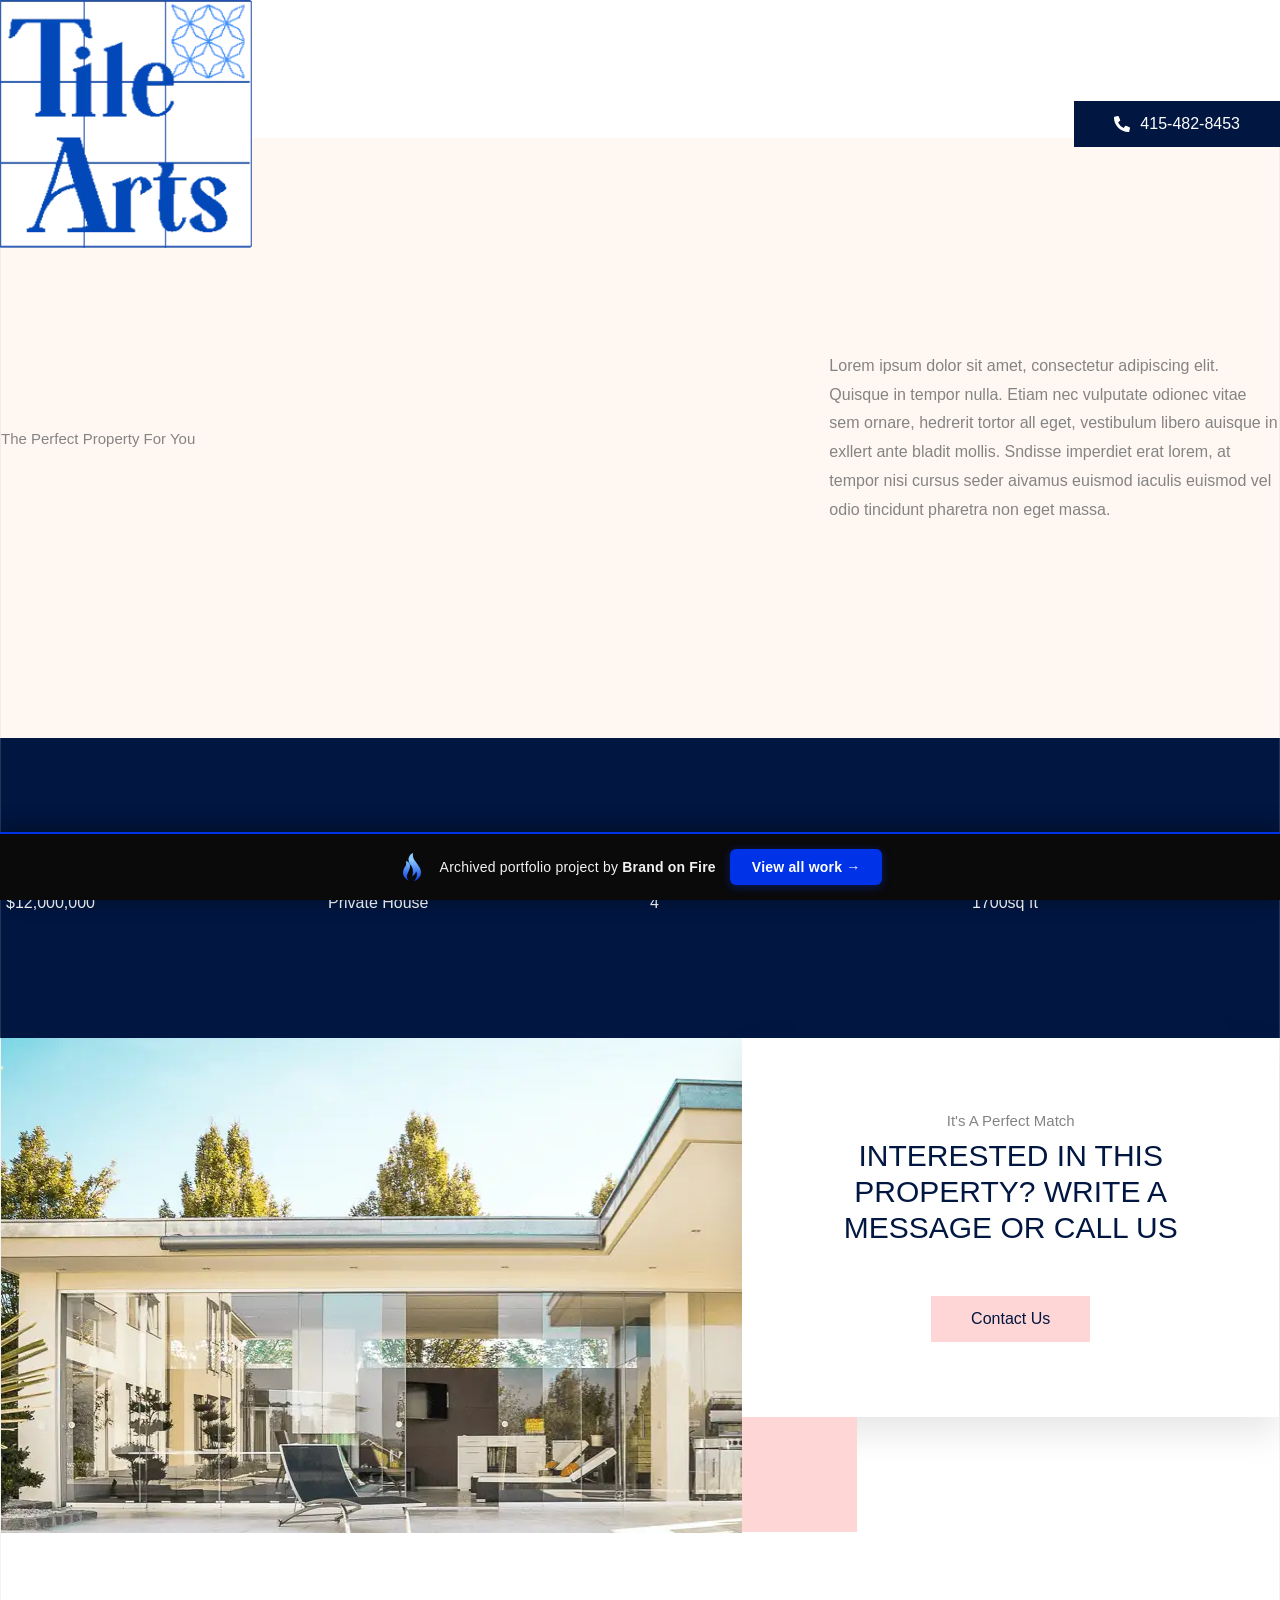
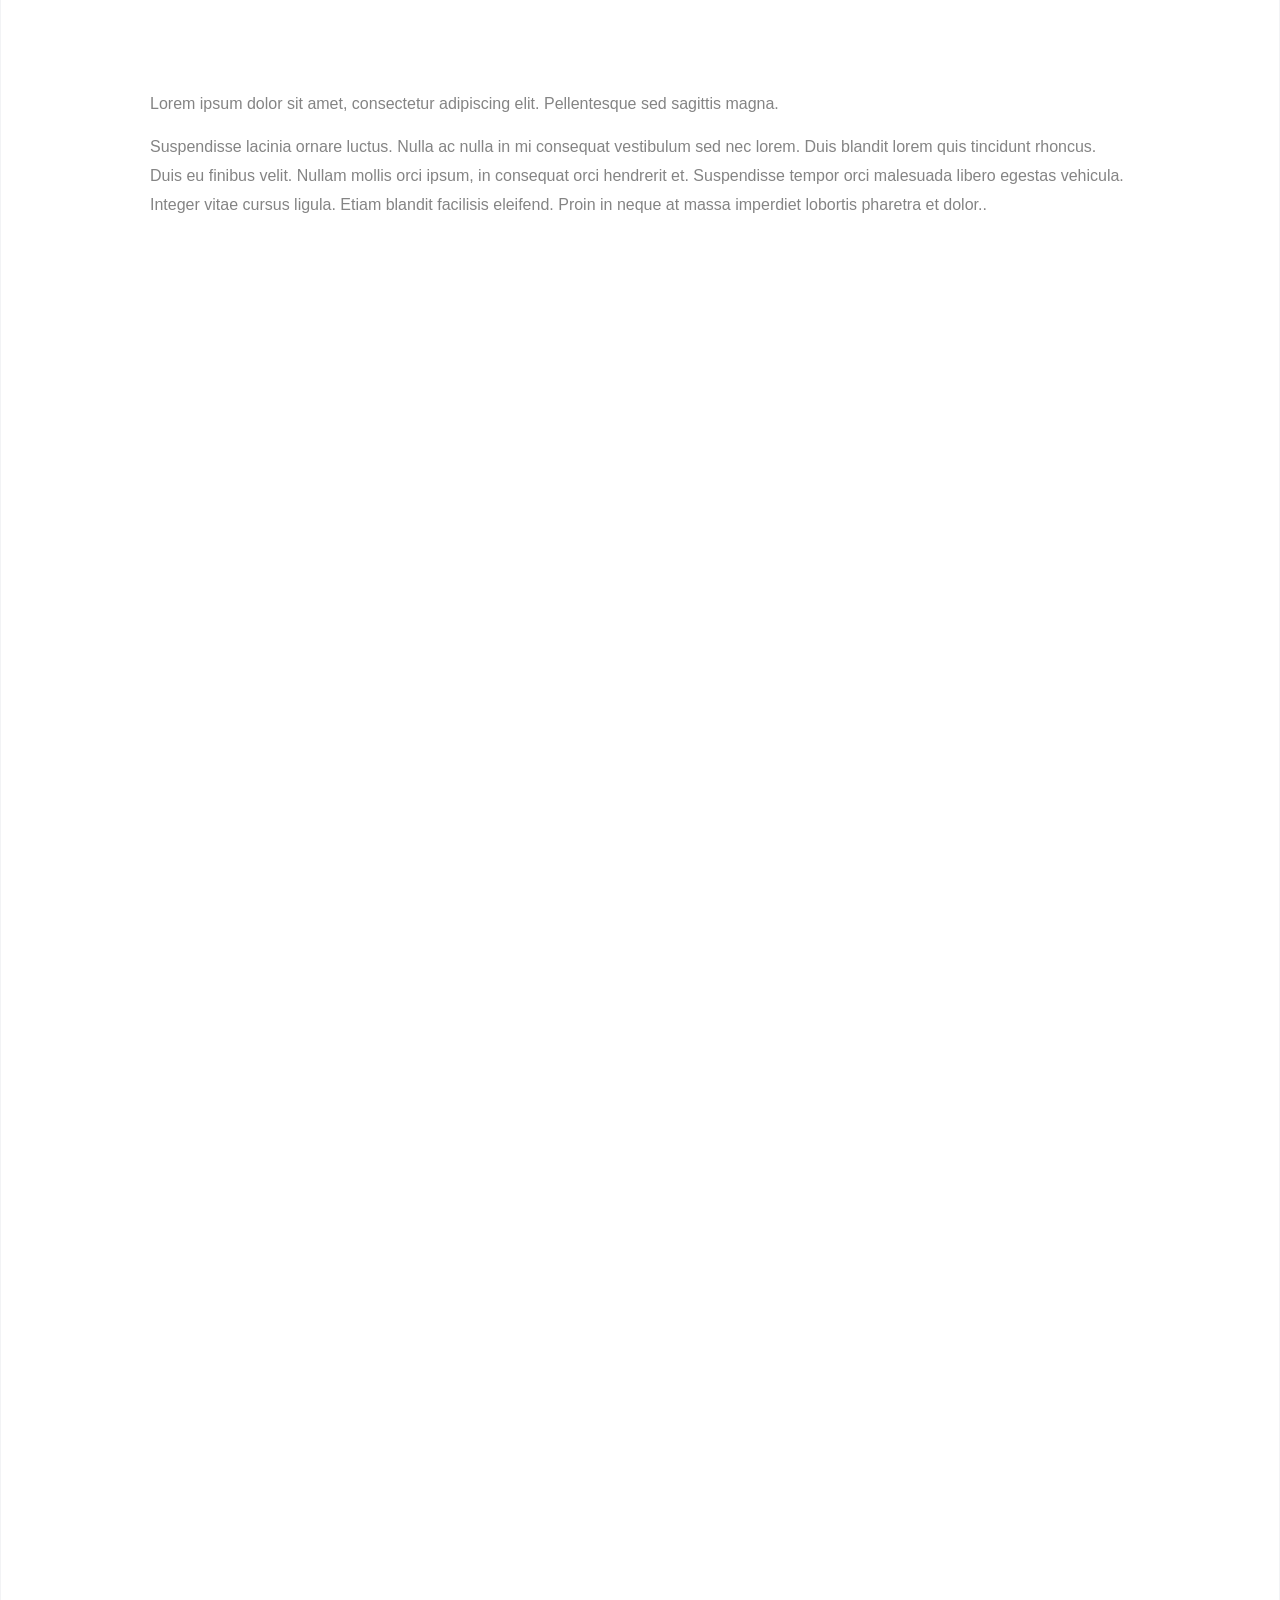
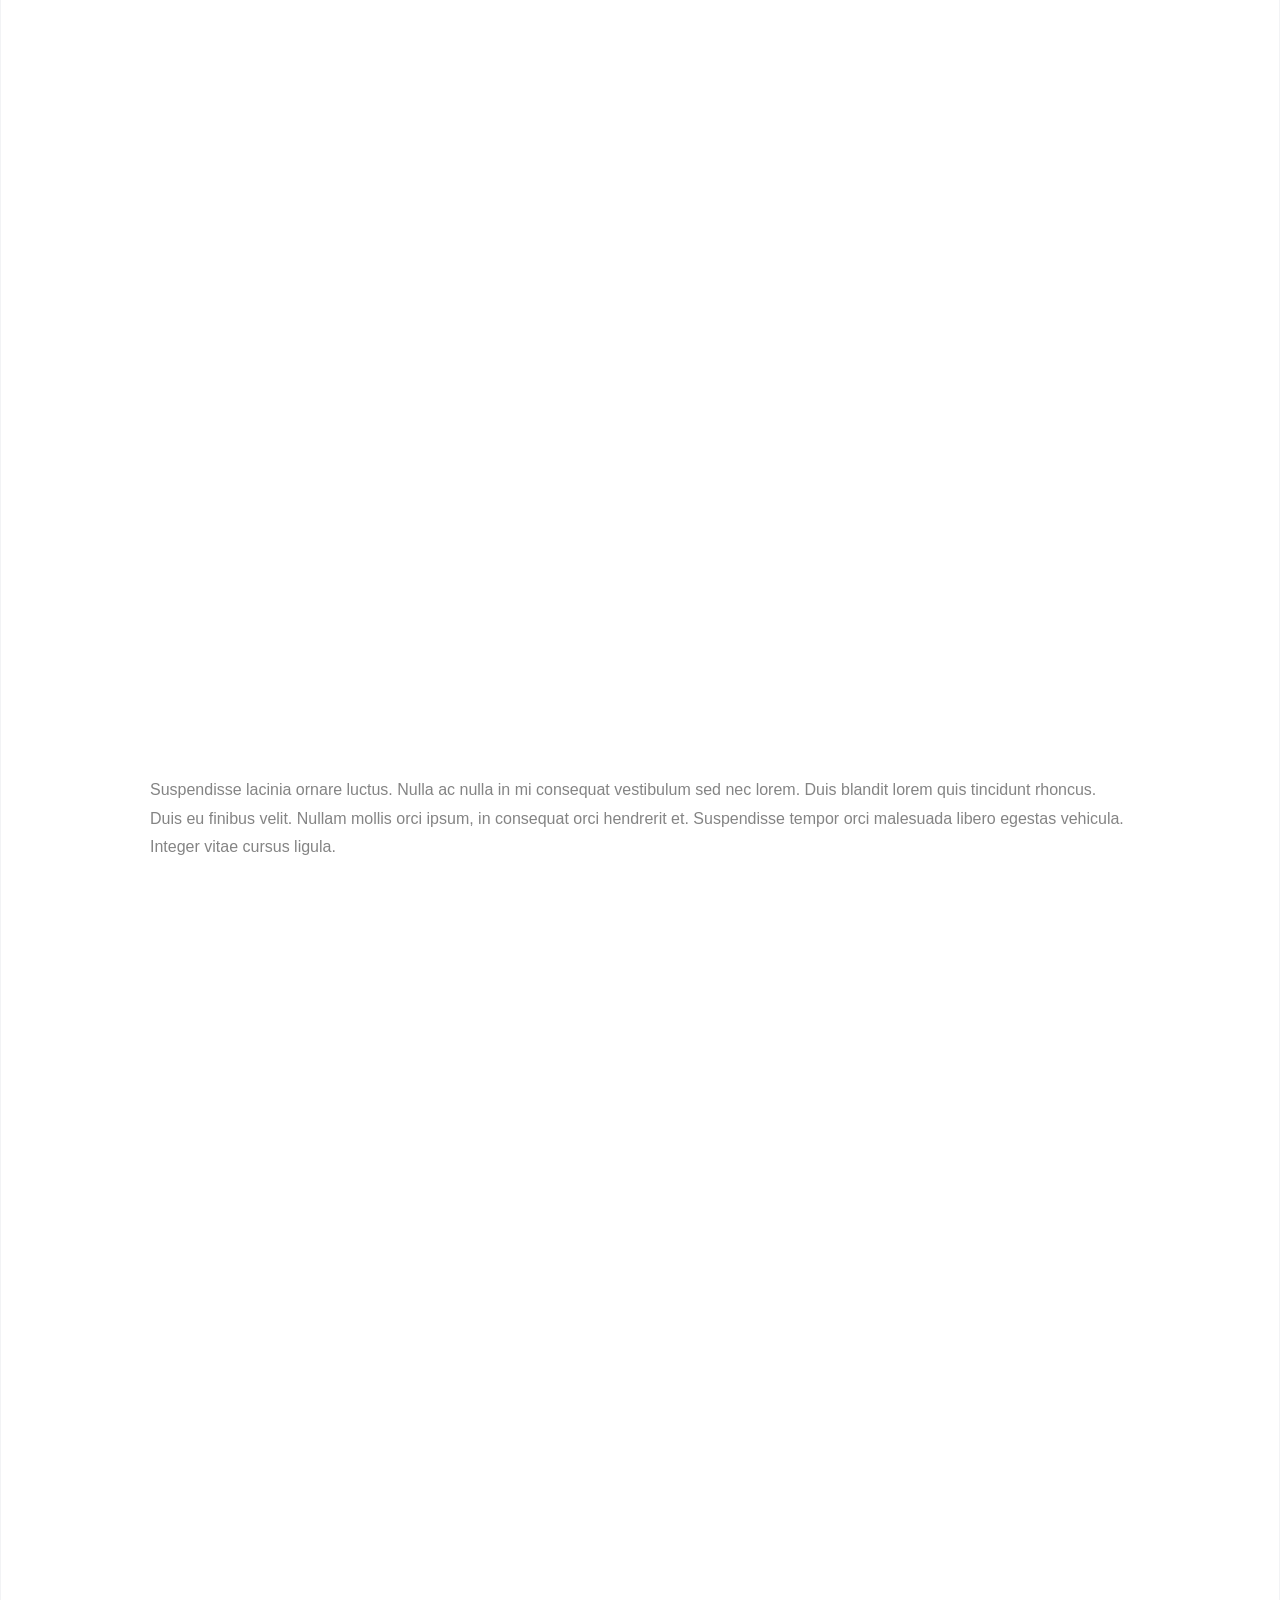
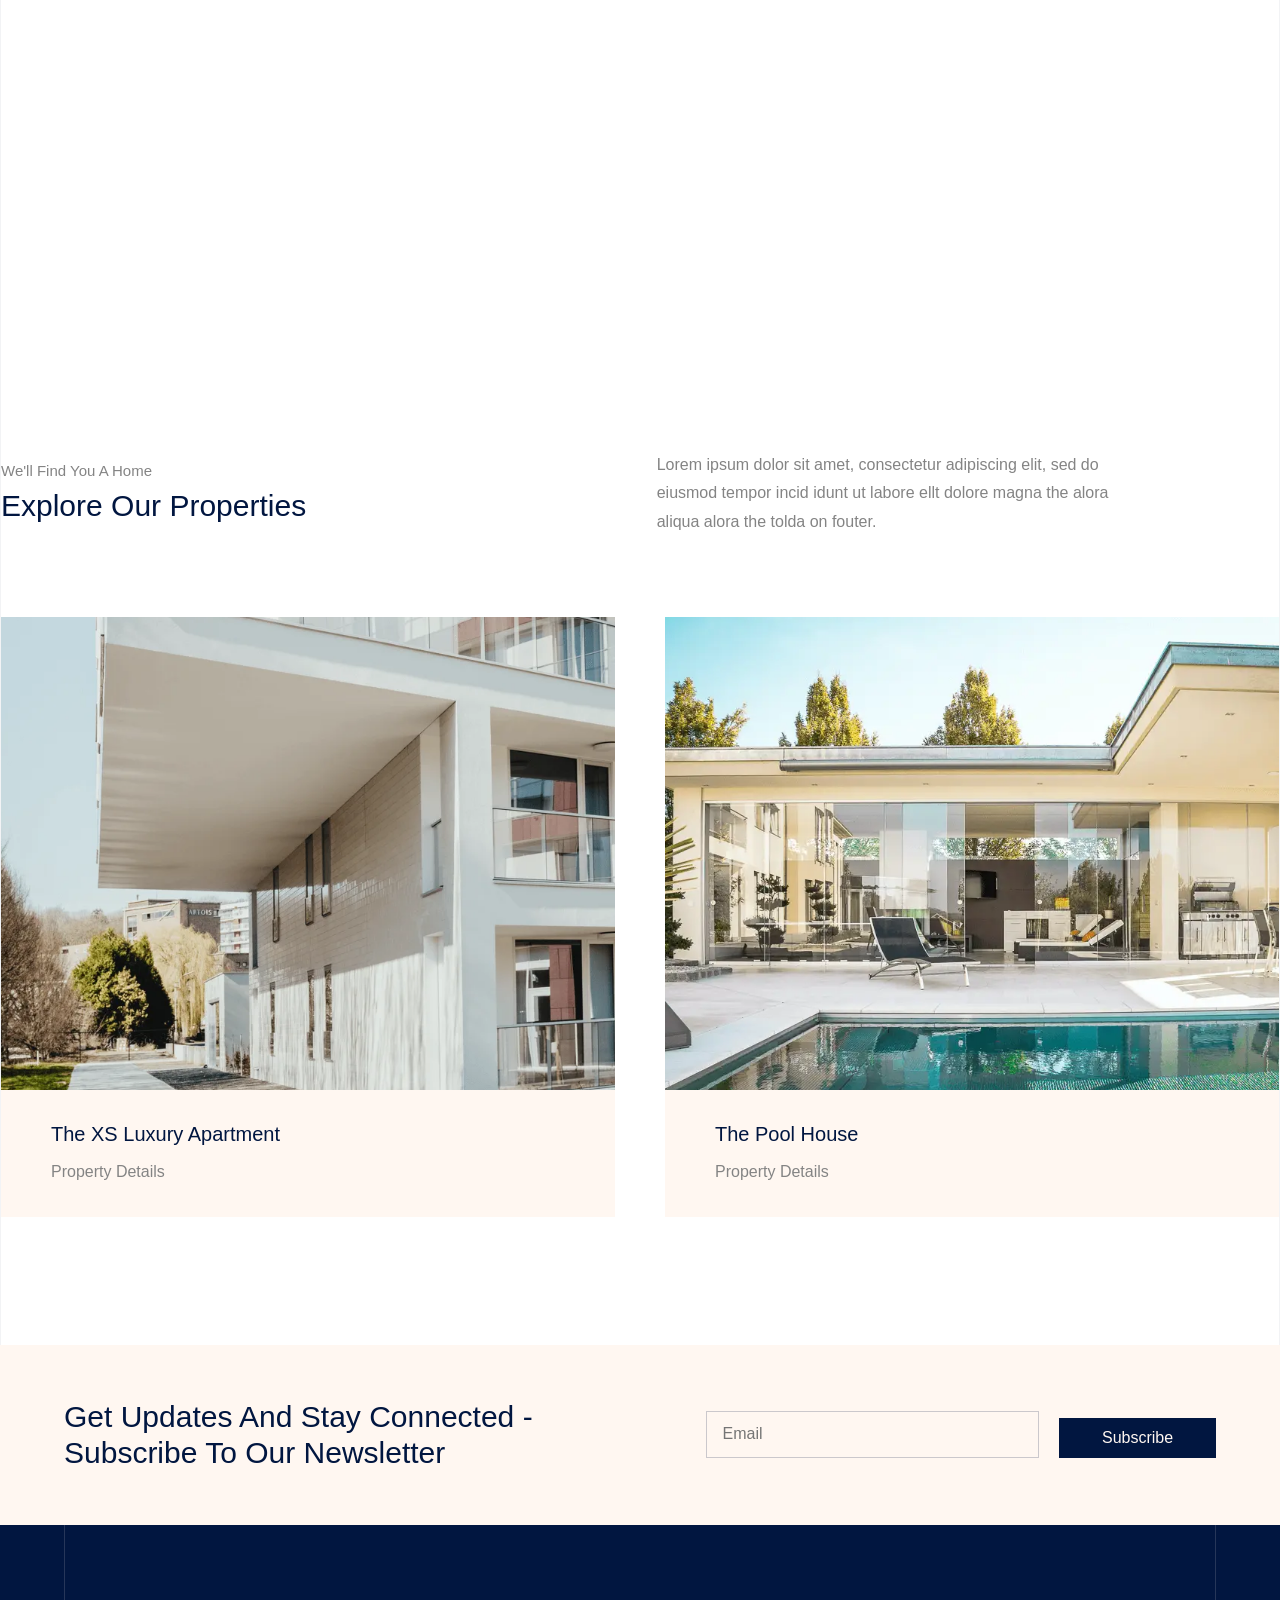
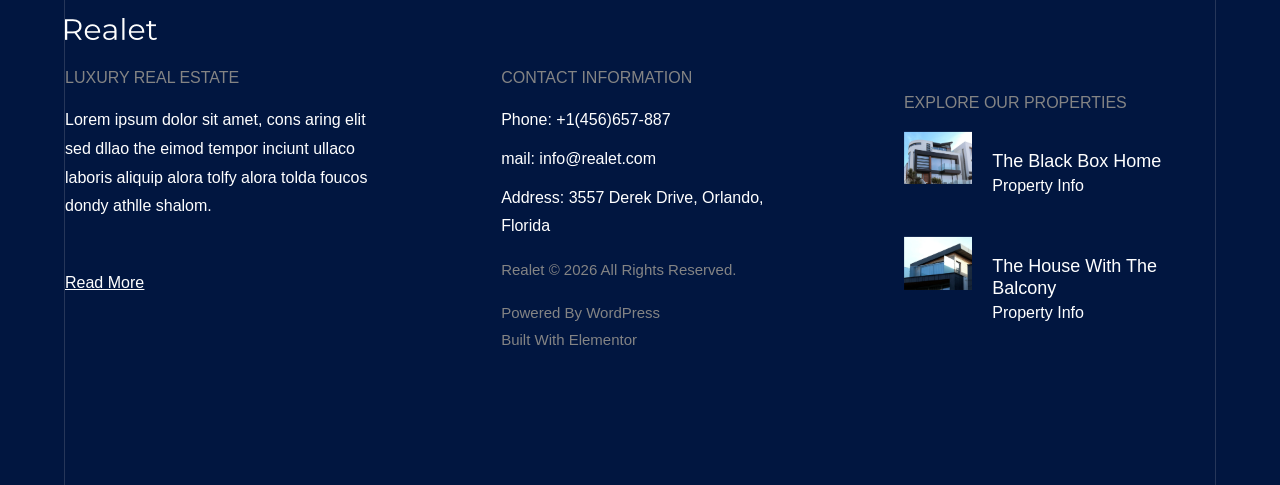
==== commit 694c9cc7: "Portfolio bar: brandonfire.com theme — flame icon, electric-blue accent, taller, larger button" ====
--- a/a-white-curved-house/index.html
+++ b/a-white-curved-house/index.html
@@ -1,16 +1,16 @@
-<!doctype html><html lang="en-US"><head><meta charset="UTF-8"><meta name="viewport" content="width=device-width, initial-scale=1"><link rel="profile" href="https://gmpg.org/xfn/11"><title>A White Curved House – Tile Arts Inc.</title><meta name="robots" content="max-image-preview:large"><link rel="alternate" type="application/rss+xml" title="Tile Arts Inc. » Feed" href="/feed/"><link rel="alternate" type="application/rss+xml" title="Tile Arts Inc. » Comments Feed" href="/comments/feed/"><link rel="alternate" type="application/rss+xml" title="Tile Arts Inc. » A White Curved House Comments Feed" href="/a-white-curved-house/feed/"><link rel="https://api.w.org/" href="/wp-json/"><link rel="alternate" title="JSON" type="application/json" href="/wp-json/wp/v2/posts/178"><link rel="canonical" href="/a-white-curved-house/"><meta name="description" content="Lorem ipsum dolor sit amet, consectetur adipiscing elit. Quisque in tempor nulla. Etiam nec vulputate odionec vitae sem ornare, hedrerit tortor all eget, vestibulum libero auisque in exllert ante bladit mollis. Sndisse imperdiet erat lorem, at tempor nisi cursus seder aivamus euismod iaculis euismod vel odio tincidunt pharetra non eget massa."><meta name="generator" content="Elementor 4.1.1; features: e_font_icon_svg, additional_custom_breakpoints; settings: css_print_method-external, google_font-enabled, font_display-swap"><link rel="icon" href="/wp-content/uploads/2025/09/tile-arts-inc-logo-150x150.png" sizes="32x32"><link rel="icon" href="../_a/96a37620fe92.webp" sizes="192x192"><link rel="apple-touch-icon" href="../_a/96a37620fe92.webp"><meta name="msapplication-TileImage" content="../_a/96a37620fe92.webp"><link rel="stylesheet" href="../style.css"><meta name="robots" content="noindex, nofollow"><style id="bof-noform">form,form *,fieldset,fieldset *,input,textarea,select,label.fusion-form-label,.wpcf7,.wpcf7 *,.fusion-form,.fusion-form *,.fusion-contact-form,.fusion-contact-form *,.elementor-form,.elementor-form *,.gform_wrapper,.gform_wrapper *,[class*="contact-form"],[class*="contact-form"] *,[id*="contact-form"],[id*="contact-form"] *{pointer-events:none!important;cursor:default!important;-webkit-user-select:none!important;user-select:none!important}</style></head><body class="wp-singular post-template-default single single-post postid-178 single-format-standard wp-custom-logo wp-embed-responsive wp-theme-hello-elementor ehp-default hello-elementor-default elementor-default elementor-kit-102 elementor-page-120 e--ua-blink e--ua-mac e--ua-webkit" data-elementor-device-mode="desktop"><a class="skip-link screen-reader-text" href="#content">Skip to content</a><header data-elementor-type="header" data-elementor-id="132" class="elementor elementor-132 elementor-location-header" data-elementor-post-type="elementor_library"><div class="elementor-element elementor-element-3b5c7f6 e-flex e-con-boxed e-con e-parent e-lazyloaded" data-id="3b5c7f6" data-element_type="container" data-e-type="container"><div class="e-con-inner"><div class="elementor-element elementor-element-780bbea2 elementor-widget elementor-widget-menu-anchor" data-id="780bbea2" data-element_type="widget" data-e-type="widget" data-widget_type="menu-anchor.default"><div class="elementor-menu-anchor" id="top"></div></div></div></div><div class="elementor-element elementor-element-7d35d6d4 e-flex e-con-boxed e-con e-parent e-lazyloaded" data-id="7d35d6d4" data-element_type="container" data-e-type="container" data-settings="{&quot;background_background&quot;:&quot;classic&quot;}"><div class="e-con-inner"><div class="elementor-element elementor-element-10d0f6e e-con-full e-flex e-con e-child" data-id="10d0f6e" data-element_type="container" data-e-type="container"><div class="elementor-element elementor-element-40db2ecf elementor-widget elementor-widget-theme-site-logo elementor-widget-image" data-id="40db2ecf" data-element_type="widget" data-e-type="widget" data-widget_type="theme-site-logo.default"><a href="../index.html"><img width="270" height="266" src="../_a/96a37620fe92.webp" class="attachment-full size-full wp-image-64" alt="">				</a></div></div><div class="elementor-element elementor-element-7fbab13e e-con-full e-flex e-con e-child" data-id="7fbab13e" data-element_type="container" data-e-type="container"><div class="elementor-element elementor-element-42e90608 elementor-nav-menu__align-end elementor-nav-menu--stretch elementor-nav-menu__text-align-center elementor-nav-menu--dropdown-tablet elementor-nav-menu--toggle elementor-nav-menu--burger elementor-widget elementor-widget-nav-menu" data-id="42e90608" data-element_type="widget" data-e-type="widget" data-settings="{&quot;full_width&quot;:&quot;stretch&quot;,&quot;layout&quot;:&quot;horizontal&quot;,&quot;submenu_icon&quot;:{&quot;value&quot;:&quot;&lt;svg aria-hidden=\&quot;true\&quot; class=\&quot;e-font-icon-svg e-fas-caret-down\&quot; viewBox=\&quot;0 0 320 512\&quot; xmlns=\&quot;http:\/\/www.w3.org\/2000\/svg\&quot;&gt;&lt;path d=\&quot;M31.3 192h257.3c17.8 0 26.7 21.5 14.1 34.1L174.1 354.8c-7.8 7.8-20.5 7.8-28.3 0L17.2 226.1C4.6 213.5 13.5 192 31.3 192z\&quot;&gt;&lt;\/path&gt;&lt;\/svg&gt;&quot;,&quot;library&quot;:&quot;fa-solid&quot;},&quot;toggle&quot;:&quot;burger&quot;}" data-widget_type="nav-menu.default"><nav aria-label="Main Menu" class="elementor-nav-menu--main elementor-nav-menu__container elementor-nav-menu--layout-horizontal e--pointer-none"><ul id="menu-1-42e90608" class="elementor-nav-menu" data-smartmenus-id="1782276811334314"><li class="menu-item menu-item-type-post_type menu-item-object-page menu-item-home menu-item-198"><a href="../index.html" class="elementor-item">Home</a></li><li class="menu-item menu-item-type-post_type menu-item-object-page menu-item-259"><a href="../services-old/index.html" class="elementor-item">Services</a></li><li class="menu-item menu-item-type-post_type menu-item-object-page menu-item-261"><a href="../portfolio-old/index.html" class="elementor-item">Portfolio</a></li><li class="menu-item menu-item-type-post_type menu-item-object-page menu-item-199"><a href="../about/index.html" class="elementor-item">About</a></li><li class="menu-item menu-item-type-post_type menu-item-object-page menu-item-260"><a href="../testimonials/index.html" class="elementor-item">Testimonials</a></li></ul>			</nav><div class="elementor-menu-toggle" role="button" tabindex="0" aria-label="Menu Toggle" aria-expanded="false" style=""><svg aria-hidden="true" role="presentation" class="elementor-menu-toggle__icon--open e-font-icon-svg e-eicon-menu-bar" viewBox="0 0 1000 1000" xmlns="http://www.w3.org/2000/svg"><path d="M104 333H896C929 333 958 304 958 271S929 208 896 208H104C71 208 42 237 42 271S71 333 104 333ZM104 583H896C929 583 958 554 958 521S929 458 896 458H104C71 458 42 487 42 521S71 583 104 583ZM104 833H896C929 833 958 804 958 771S929 708 896 708H104C71 708 42 737 42 771S71 833 104 833Z"></path></svg><svg aria-hidden="true" role="presentation" class="elementor-menu-toggle__icon--close e-font-icon-svg e-eicon-close" viewBox="0 0 1000 1000" xmlns="http://www.w3.org/2000/svg"><path d="M742 167L500 408 258 167C246 154 233 150 217 150 196 150 179 158 167 167 154 179 150 196 150 212 150 229 154 242 171 254L408 500 167 742C138 771 138 800 167 829 196 858 225 858 254 829L496 587 738 829C750 842 767 846 783 846 800 846 817 842 829 829 842 817 846 804 846 783 846 767 842 750 829 737L588 500 833 258C863 229 863 200 833 171 804 137 775 137 742 167Z"></path></svg>		</div><nav class="elementor-nav-menu--dropdown elementor-nav-menu__container" aria-hidden="true" style="width: 1366px; left: 0px; top: 40px; --menu-height: 0;"><ul id="menu-2-42e90608" class="elementor-nav-menu" data-smartmenus-id="1782276811335753"><li class="menu-item menu-item-type-post_type menu-item-object-page menu-item-home menu-item-198"><a href="../index.html" class="elementor-item" tabindex="-1">Home</a></li><li class="menu-item menu-item-type-post_type menu-item-object-page menu-item-259"><a href="../services-old/index.html" class="elementor-item" tabindex="-1">Services</a></li><li class="menu-item menu-item-type-post_type menu-item-object-page menu-item-261"><a href="../portfolio-old/index.html" class="elementor-item" tabindex="-1">Portfolio</a></li><li class="menu-item menu-item-type-post_type menu-item-object-page menu-item-199"><a href="../about/index.html" class="elementor-item" tabindex="-1">About</a></li><li class="menu-item menu-item-type-post_type menu-item-object-page menu-item-260"><a href="../testimonials/index.html" class="elementor-item" tabindex="-1">Testimonials</a></li></ul>			</nav></div></div><div class="elementor-element elementor-element-650cf36d e-con-full e-flex e-con e-child" data-id="650cf36d" data-element_type="container" data-e-type="container"><div class="elementor-element elementor-element-6443ad29 elementor-align-right elementor-mobile-align-right elementor-widget elementor-widget-button" data-id="6443ad29" data-element_type="widget" data-e-type="widget" data-widget_type="button.default"><a class="elementor-button elementor-button-link elementor-size-sm" href="tel:+1-456-657-887"><span class="elementor-button-content-wrapper"><span class="elementor-button-icon"><svg aria-hidden="true" class="e-font-icon-svg e-fas-phone-alt" viewBox="0 0 512 512" xmlns="http://www.w3.org/2000/svg"><path d="M497.39 361.8l-112-48a24 24 0 0 0-28 6.9l-49.6 60.6A370.66 370.66 0 0 1 130.6 204.11l60.6-49.6a23.94 23.94 0 0 0 6.9-28l-48-112A24.16 24.16 0 0 0 122.6.61l-104 24A24 24 0 0 0 0 48c0 256.5 207.9 464 464 464a24 24 0 0 0 23.4-18.6l24-104a24.29 24.29 0 0 0-14.01-27.6z"></path></svg>			</span><span class="elementor-button-text">415-482-8453</span></span></a></div></div></div></div></header><div data-elementor-type="single" data-elementor-id="120" class="elementor elementor-120 elementor-location-single post-178 post type-post status-publish format-standard has-post-thumbnail hentry category-properties" data-elementor-post-type="elementor_library"><div class="elementor-element elementor-element-77ce0f0e e-flex e-con-boxed e-con e-parent e-lazyloaded" data-id="77ce0f0e" data-element_type="container" data-e-type="container" data-settings="{&quot;background_background&quot;:&quot;classic&quot;}"><div class="e-con-inner"><div class="elementor-element elementor-element-2e19074b e-con-full e-flex e-con e-child" data-id="2e19074b" data-element_type="container" data-e-type="container"><div class="elementor-element elementor-element-73114bef elementor-widget elementor-widget-heading" data-id="73114bef" data-element_type="widget" data-e-type="widget" data-widget_type="heading.default"><h3 class="elementor-heading-title elementor-size-default">The perfect property for you</h3>				</div><div class="elementor-element elementor-element-52742395 elementor-widget elementor-widget-theme-post-title elementor-page-title elementor-widget-heading" data-id="52742395" data-element_type="widget" data-e-type="widget" data-widget_type="theme-post-title.default"><h1 class="elementor-heading-title elementor-size-default">A White Curved House</h1>				</div></div><div class="elementor-element elementor-element-5608d1 e-con-full e-flex e-con e-child" data-id="5608d1" data-element_type="container" data-e-type="container"><div class="elementor-element elementor-element-3a2cc507 elementor-widget elementor-widget-text-editor" data-id="3a2cc507" data-element_type="widget" data-e-type="widget" data-widget_type="text-editor.default">
+<!doctype html><html lang="en-US"><head><meta charset="UTF-8"><meta name="viewport" content="width=device-width, initial-scale=1"><title>A White Curved House – Tile Arts Inc.</title><meta name="robots" content="max-image-preview:large"><link rel="alternate" type="application/rss+xml" title="Tile Arts Inc. » Feed" href="/feed/"><link rel="alternate" type="application/rss+xml" title="Tile Arts Inc. » Comments Feed" href="/comments/feed/"><link rel="alternate" type="application/rss+xml" title="Tile Arts Inc. » A White Curved House Comments Feed" href="/a-white-curved-house/feed/"><link rel="https://api.w.org/" href="/wp-json/"><link rel="alternate" title="JSON" type="application/json" href="/wp-json/wp/v2/posts/178"><link rel="canonical" href="/a-white-curved-house/"><meta name="description" content="Lorem ipsum dolor sit amet, consectetur adipiscing elit. Quisque in tempor nulla. Etiam nec vulputate odionec vitae sem ornare, hedrerit tortor all eget, vestibulum libero auisque in exllert ante bladit mollis. Sndisse imperdiet erat lorem, at tempor nisi cursus seder aivamus euismod iaculis euismod vel odio tincidunt pharetra non eget massa."><meta name="generator" content="Elementor 4.1.1; features: e_font_icon_svg, additional_custom_breakpoints; settings: css_print_method-external, google_font-enabled, font_display-swap"><link rel="icon" href="/wp-content/uploads/2025/09/tile-arts-inc-logo-150x150.png" sizes="32x32"><link rel="icon" href="../_a/96a37620fe92.webp" sizes="192x192"><link rel="apple-touch-icon" href="../_a/96a37620fe92.webp"><meta name="msapplication-TileImage" content="../_a/96a37620fe92.webp"><link rel="stylesheet" href="../style.css"><meta name="robots" content="noindex, nofollow"><style id="bof-noform">form,form *,fieldset,fieldset *,input,textarea,select,label.fusion-form-label,.wpcf7,.wpcf7 *,.fusion-form,.fusion-form *,.fusion-contact-form,.fusion-contact-form *,.elementor-form,.elementor-form *,.gform_wrapper,.gform_wrapper *,[class*="contact-form"],[class*="contact-form"] *,[id*="contact-form"],[id*="contact-form"] *{pointer-events:none!important;cursor:default!important;-webkit-user-select:none!important;user-select:none!important}</style></head><body class="wp-singular post-template-default single single-post postid-178 single-format-standard wp-custom-logo wp-embed-responsive wp-theme-hello-elementor ehp-default hello-elementor-default elementor-default elementor-kit-102 elementor-page-120 e--ua-blink e--ua-mac e--ua-webkit" data-elementor-device-mode="desktop"><a class="skip-link screen-reader-text" href="#content">Skip to content</a><header data-elementor-type="header" data-elementor-id="132" class="elementor elementor-132 elementor-location-header" data-elementor-post-type="elementor_library"><div class="elementor-element elementor-element-3b5c7f6 e-flex e-con-boxed e-con e-parent e-lazyloaded" data-id="3b5c7f6" data-element_type="container" data-e-type="container"><div class="e-con-inner"><div class="elementor-element elementor-element-780bbea2 elementor-widget elementor-widget-menu-anchor" data-id="780bbea2" data-element_type="widget" data-e-type="widget" data-widget_type="menu-anchor.default"><div class="elementor-menu-anchor" id="top"></div></div></div></div><div class="elementor-element elementor-element-7d35d6d4 e-flex e-con-boxed e-con e-parent e-lazyloaded" data-id="7d35d6d4" data-element_type="container" data-e-type="container" data-settings="{&quot;background_background&quot;:&quot;classic&quot;}"><div class="e-con-inner"><div class="elementor-element elementor-element-10d0f6e e-con-full e-flex e-con e-child" data-id="10d0f6e" data-element_type="container" data-e-type="container"><div class="elementor-element elementor-element-40db2ecf elementor-widget elementor-widget-theme-site-logo elementor-widget-image" data-id="40db2ecf" data-element_type="widget" data-e-type="widget" data-widget_type="theme-site-logo.default"><a href="../index.html"><img width="270" height="266" src="../_a/96a37620fe92.webp" class="attachment-full size-full wp-image-64" alt="">				</a></div></div><div class="elementor-element elementor-element-7fbab13e e-con-full e-flex e-con e-child" data-id="7fbab13e" data-element_type="container" data-e-type="container"><div class="elementor-element elementor-element-42e90608 elementor-nav-menu__align-end elementor-nav-menu--stretch elementor-nav-menu__text-align-center elementor-nav-menu--dropdown-tablet elementor-nav-menu--toggle elementor-nav-menu--burger elementor-widget elementor-widget-nav-menu" data-id="42e90608" data-element_type="widget" data-e-type="widget" data-settings="{&quot;full_width&quot;:&quot;stretch&quot;,&quot;layout&quot;:&quot;horizontal&quot;,&quot;submenu_icon&quot;:{&quot;value&quot;:&quot;&lt;svg aria-hidden=\&quot;true\&quot; class=\&quot;e-font-icon-svg e-fas-caret-down\&quot; viewBox=\&quot;0 0 320 512\&quot; xmlns=\&quot;http:\/\/www.w3.org\/2000\/svg\&quot;&gt;&lt;path d=\&quot;M31.3 192h257.3c17.8 0 26.7 21.5 14.1 34.1L174.1 354.8c-7.8 7.8-20.5 7.8-28.3 0L17.2 226.1C4.6 213.5 13.5 192 31.3 192z\&quot;&gt;&lt;\/path&gt;&lt;\/svg&gt;&quot;,&quot;library&quot;:&quot;fa-solid&quot;},&quot;toggle&quot;:&quot;burger&quot;}" data-widget_type="nav-menu.default"><nav aria-label="Main Menu" class="elementor-nav-menu--main elementor-nav-menu__container elementor-nav-menu--layout-horizontal e--pointer-none"><ul id="menu-1-42e90608" class="elementor-nav-menu" data-smartmenus-id="1782276811334314"><li class="menu-item menu-item-type-post_type menu-item-object-page menu-item-home menu-item-198"><a href="../index.html" class="elementor-item">Home</a></li><li class="menu-item menu-item-type-post_type menu-item-object-page menu-item-259"><a href="../services-old/index.html" class="elementor-item">Services</a></li><li class="menu-item menu-item-type-post_type menu-item-object-page menu-item-261"><a href="../portfolio-old/index.html" class="elementor-item">Portfolio</a></li><li class="menu-item menu-item-type-post_type menu-item-object-page menu-item-199"><a href="../about/index.html" class="elementor-item">About</a></li><li class="menu-item menu-item-type-post_type menu-item-object-page menu-item-260"><a href="../testimonials/index.html" class="elementor-item">Testimonials</a></li></ul>			</nav><div class="elementor-menu-toggle" role="button" tabindex="0" aria-label="Menu Toggle" aria-expanded="false" style=""><svg aria-hidden="true" role="presentation" class="elementor-menu-toggle__icon--open e-font-icon-svg e-eicon-menu-bar" viewBox="0 0 1000 1000" xmlns="http://www.w3.org/2000/svg"><path d="M104 333H896C929 333 958 304 958 271S929 208 896 208H104C71 208 42 237 42 271S71 333 104 333ZM104 583H896C929 583 958 554 958 521S929 458 896 458H104C71 458 42 487 42 521S71 583 104 583ZM104 833H896C929 833 958 804 958 771S929 708 896 708H104C71 708 42 737 42 771S71 833 104 833Z"></path></svg><svg aria-hidden="true" role="presentation" class="elementor-menu-toggle__icon--close e-font-icon-svg e-eicon-close" viewBox="0 0 1000 1000" xmlns="http://www.w3.org/2000/svg"><path d="M742 167L500 408 258 167C246 154 233 150 217 150 196 150 179 158 167 167 154 179 150 196 150 212 150 229 154 242 171 254L408 500 167 742C138 771 138 800 167 829 196 858 225 858 254 829L496 587 738 829C750 842 767 846 783 846 800 846 817 842 829 829 842 817 846 804 846 783 846 767 842 750 829 737L588 500 833 258C863 229 863 200 833 171 804 137 775 137 742 167Z"></path></svg>		</div><nav class="elementor-nav-menu--dropdown elementor-nav-menu__container" aria-hidden="true" style="width: 1366px; left: 0px; top: 40px; --menu-height: 0;"><ul id="menu-2-42e90608" class="elementor-nav-menu" data-smartmenus-id="1782276811335753"><li class="menu-item menu-item-type-post_type menu-item-object-page menu-item-home menu-item-198"><a href="../index.html" class="elementor-item" tabindex="-1">Home</a></li><li class="menu-item menu-item-type-post_type menu-item-object-page menu-item-259"><a href="../services-old/index.html" class="elementor-item" tabindex="-1">Services</a></li><li class="menu-item menu-item-type-post_type menu-item-object-page menu-item-261"><a href="../portfolio-old/index.html" class="elementor-item" tabindex="-1">Portfolio</a></li><li class="menu-item menu-item-type-post_type menu-item-object-page menu-item-199"><a href="../about/index.html" class="elementor-item" tabindex="-1">About</a></li><li class="menu-item menu-item-type-post_type menu-item-object-page menu-item-260"><a href="../testimonials/index.html" class="elementor-item" tabindex="-1">Testimonials</a></li></ul>			</nav></div></div><div class="elementor-element elementor-element-650cf36d e-con-full e-flex e-con e-child" data-id="650cf36d" data-element_type="container" data-e-type="container"><div class="elementor-element elementor-element-6443ad29 elementor-align-right elementor-mobile-align-right elementor-widget elementor-widget-button" data-id="6443ad29" data-element_type="widget" data-e-type="widget" data-widget_type="button.default"><a class="elementor-button elementor-button-link elementor-size-sm" href="tel:+1-456-657-887"><span class="elementor-button-content-wrapper"><span class="elementor-button-icon"><svg aria-hidden="true" class="e-font-icon-svg e-fas-phone-alt" viewBox="0 0 512 512" xmlns="http://www.w3.org/2000/svg"><path d="M497.39 361.8l-112-48a24 24 0 0 0-28 6.9l-49.6 60.6A370.66 370.66 0 0 1 130.6 204.11l60.6-49.6a23.94 23.94 0 0 0 6.9-28l-48-112A24.16 24.16 0 0 0 122.6.61l-104 24A24 24 0 0 0 0 48c0 256.5 207.9 464 464 464a24 24 0 0 0 23.4-18.6l24-104a24.29 24.29 0 0 0-14.01-27.6z"></path></svg>			</span><span class="elementor-button-text">415-482-8453</span></span></a></div></div></div></div></header><div data-elementor-type="single" data-elementor-id="120" class="elementor elementor-120 elementor-location-single post-178 post type-post status-publish format-standard has-post-thumbnail hentry category-properties" data-elementor-post-type="elementor_library"><div class="elementor-element elementor-element-77ce0f0e e-flex e-con-boxed e-con e-parent e-lazyloaded" data-id="77ce0f0e" data-element_type="container" data-e-type="container" data-settings="{&quot;background_background&quot;:&quot;classic&quot;}"><div class="e-con-inner"><div class="elementor-element elementor-element-2e19074b e-con-full e-flex e-con e-child" data-id="2e19074b" data-element_type="container" data-e-type="container"><div class="elementor-element elementor-element-73114bef elementor-widget elementor-widget-heading" data-id="73114bef" data-element_type="widget" data-e-type="widget" data-widget_type="heading.default"><h3 class="elementor-heading-title elementor-size-default">The perfect property for you</h3>				</div><div class="elementor-element elementor-element-52742395 elementor-widget elementor-widget-theme-post-title elementor-page-title elementor-widget-heading" data-id="52742395" data-element_type="widget" data-e-type="widget" data-widget_type="theme-post-title.default"><h1 class="elementor-heading-title elementor-size-default">A White Curved House</h1>				</div></div><div class="elementor-element elementor-element-5608d1 e-con-full e-flex e-con e-child" data-id="5608d1" data-element_type="container" data-e-type="container"><div class="elementor-element elementor-element-3a2cc507 elementor-widget elementor-widget-text-editor" data-id="3a2cc507" data-element_type="widget" data-e-type="widget" data-widget_type="text-editor.default">
 									Lorem ipsum dolor sit amet, consectetur adipiscing elit. Quisque in tempor nulla. Etiam nec vulputate odionec vitae sem ornare, hedrerit tortor all eget, vestibulum libero auisque in exllert ante bladit mollis. Sndisse imperdiet erat lorem, at tempor nisi cursus seder aivamus euismod iaculis euismod vel odio tincidunt pharetra non eget massa.								</div></div></div></div><div class="elementor-element elementor-element-ae44146 e-flex e-con-boxed e-con e-parent e-lazyloaded" data-id="ae44146" data-element_type="container" data-e-type="container" data-settings="{&quot;background_background&quot;:&quot;classic&quot;}"><div class="e-con-inner"><div class="elementor-element elementor-element-17d01afe e-con-full e-flex e-con e-child" data-id="17d01afe" data-element_type="container" data-e-type="container"><div class="elementor-element elementor-element-4750766c e-con-full e-flex e-con e-child" data-id="4750766c" data-element_type="container" data-e-type="container"><div class="elementor-element elementor-element-20afc5b0 e-con-full e-flex e-con e-child" data-id="20afc5b0" data-element_type="container" data-e-type="container"><div class="elementor-element elementor-element-6b8b4f85 elementor-widget elementor-widget-heading" data-id="6b8b4f85" data-element_type="widget" data-e-type="widget" data-widget_type="heading.default"><h3 class="elementor-heading-title elementor-size-default">Price</h3>				</div><div class="elementor-element elementor-element-6ce92508 elementor-tablet-align-center elementor-widget elementor-widget-post-info" data-id="6ce92508" data-element_type="widget" data-e-type="widget" data-widget_type="post-info.default"><ul class="elementor-inline-items elementor-icon-list-items elementor-post-info"><li class="elementor-icon-list-item elementor-repeater-item-11de073 elementor-inline-item"><span class="elementor-icon-list-icon"><i aria-hidden="true" class="far fa-tags"></i>							</span><span class="elementor-icon-list-text elementor-post-info__item elementor-post-info__item--type-custom">
 										$12,000,000					</span></li></ul></div></div><div class="elementor-element elementor-element-716941dd e-con-full e-flex e-con e-child" data-id="716941dd" data-element_type="container" data-e-type="container"><div class="elementor-element elementor-element-29736d72 elementor-widget elementor-widget-heading" data-id="29736d72" data-element_type="widget" data-e-type="widget" data-widget_type="heading.default"><h3 class="elementor-heading-title elementor-size-default">Property Type</h3>				</div><div class="elementor-element elementor-element-68669d2d elementor-tablet-align-center elementor-widget elementor-widget-post-info" data-id="68669d2d" data-element_type="widget" data-e-type="widget" data-widget_type="post-info.default"><ul class="elementor-inline-items elementor-icon-list-items elementor-post-info"><li class="elementor-icon-list-item elementor-repeater-item-11de073 elementor-inline-item"><span class="elementor-icon-list-icon"><i aria-hidden="true" class="far fa-tags"></i>							</span><span class="elementor-icon-list-text elementor-post-info__item elementor-post-info__item--type-custom">
 										Private House					</span></li></ul></div></div><div class="elementor-element elementor-element-1ede2c88 e-con-full e-flex e-con e-child" data-id="1ede2c88" data-element_type="container" data-e-type="container"><div class="elementor-element elementor-element-75dcf398 elementor-widget elementor-widget-heading" data-id="75dcf398" data-element_type="widget" data-e-type="widget" data-widget_type="heading.default"><h3 class="elementor-heading-title elementor-size-default">bedrooms</h3>				</div><div class="elementor-element elementor-element-7c4023b6 elementor-tablet-align-center elementor-widget elementor-widget-post-info" data-id="7c4023b6" data-element_type="widget" data-e-type="widget" data-widget_type="post-info.default"><ul class="elementor-inline-items elementor-icon-list-items elementor-post-info"><li class="elementor-icon-list-item elementor-repeater-item-11de073 elementor-inline-item"><span class="elementor-icon-list-icon"><i aria-hidden="true" class="far fa-tags"></i>							</span><span class="elementor-icon-list-text elementor-post-info__item elementor-post-info__item--type-custom">
 										4					</span></li></ul></div></div><div class="elementor-element elementor-element-798d80b4 e-con-full e-flex e-con e-child" data-id="798d80b4" data-element_type="container" data-e-type="container"><div class="elementor-element elementor-element-514ec2e4 elementor-widget elementor-widget-heading" data-id="514ec2e4" data-element_type="widget" data-e-type="widget" data-widget_type="heading.default"><h3 class="elementor-heading-title elementor-size-default">Property Size</h3>				</div><div class="elementor-element elementor-element-6aaefab3 elementor-tablet-align-center elementor-widget elementor-widget-post-info" data-id="6aaefab3" data-element_type="widget" data-e-type="widget" data-widget_type="post-info.default"><ul class="elementor-inline-items elementor-icon-list-items elementor-post-info"><li class="elementor-icon-list-item elementor-repeater-item-11de073 elementor-inline-item"><span class="elementor-icon-list-icon"><i aria-hidden="true" class="far fa-tags"></i>							</span><span class="elementor-icon-list-text elementor-post-info__item elementor-post-info__item--type-custom">
-										1700sq ft					</span></li></ul></div></div></div></div></div></div><div class="elementor-element elementor-element-59c3263b e-flex e-con-boxed e-con e-parent e-lazyloaded" data-id="59c3263b" data-element_type="container" data-e-type="container"><div class="e-con-inner"><div class="elementor-element elementor-element-575eedd e-con-full e-flex e-con e-child" data-id="575eedd" data-element_type="container" data-e-type="container" data-settings="{&quot;background_background&quot;:&quot;classic&quot;}"></div><div class="elementor-element elementor-element-5f1e784b e-con-full e-flex e-con e-child" data-id="5f1e784b" data-element_type="container" data-e-type="container"><div class="elementor-element elementor-element-18f52d21 e-con-full e-flex e-con e-child" data-id="18f52d21" data-element_type="container" data-e-type="container" data-settings="{&quot;background_background&quot;:&quot;classic&quot;}"><div class="elementor-element elementor-element-1449270e e-con-full e-flex e-con e-child" data-id="1449270e" data-element_type="container" data-e-type="container"><div class="elementor-element elementor-element-9c22808 elementor-widget elementor-widget-heading" data-id="9c22808" data-element_type="widget" data-e-type="widget" data-widget_type="heading.default"><h3 class="elementor-heading-title elementor-size-default">It's a perfect match</h3>				</div><div class="elementor-element elementor-element-5ef01e64 elementor-widget elementor-widget-heading" data-id="5ef01e64" data-element_type="widget" data-e-type="widget" data-widget_type="heading.default"><h2 class="elementor-heading-title elementor-size-default">INTERESTED IN THIS PROPERTY? WRITE A MESSAGE OR CALL US</h2>				</div><div class="elementor-element elementor-element-45db52d3 elementor-align-center elementor-widget elementor-widget-button" data-id="45db52d3" data-element_type="widget" data-e-type="widget" data-widget_type="button.default"><a class="elementor-button elementor-button-link elementor-size-sm" href="https://library.elementor.com/real-estate-flexbox/contact-us/"><span class="elementor-button-content-wrapper"><span class="elementor-button-text">Contact Us</span></span></a></div></div></div><div class="elementor-element elementor-element-1e4b2784 elementor-widget__width-auto elementor-view-default elementor-widget elementor-widget-icon" data-id="1e4b2784" data-element_type="widget" data-e-type="widget" data-widget_type="icon.default"><div class="elementor-icon-wrapper"><div class="elementor-icon"><svg aria-hidden="true" class="e-font-icon-svg e-fas-square-full" viewBox="0 0 512 512" xmlns="http://www.w3.org/2000/svg"><path d="M512 512H0V0h512v512z"></path></svg>			</div></div></div></div></div></div><div class="elementor-element elementor-element-6e789a3e e-flex e-con-boxed e-con e-parent e-lazyloaded" data-id="6e789a3e" data-element_type="container" data-e-type="container"><div class="e-con-inner"><div class="elementor-element elementor-element-382cb6ee e-flex e-con-boxed e-con e-child" data-id="382cb6ee" data-element_type="container" data-e-type="container"><div class="e-con-inner"><div class="elementor-element elementor-element-79edd347 elementor-widget elementor-widget-theme-post-content" data-id="79edd347" data-element_type="widget" data-e-type="widget" data-widget_type="theme-post-content.default"><p class="wp-block-paragraph"><strong><br>Lorem ipsum dolor sit amet, consectetur adipiscing elit. Pellentesque sed sagittis magna.</strong></p><p class="wp-block-paragraph">Suspendisse lacinia ornare luctus. Nulla ac nulla in mi consequat vestibulum sed nec lorem. Duis blandit lorem quis tincidunt rhoncus. Duis eu finibus velit. Nullam mollis orci ipsum, in consequat orci hendrerit et. Suspendisse tempor orci malesuada libero egestas vehicula. Integer vitae cursus ligula. Etiam blandit facilisis eleifend. Proin in neque at massa imperdiet lobortis pharetra et dolor..</p><div style="height:50px" aria-hidden="true" class="wp-block-spacer"></div><figure class="wp-block-image size-full is-resized"><img fetchpriority="high" decoding="async" src="[data-uri]" alt="" class="wp-image-459" width="980" height="475"></figure><div style="height:50px" aria-hidden="true" class="wp-block-spacer"></div><figure class="wp-block-image size-full is-resized"><img decoding="async" src="[data-uri]" alt="" class="wp-image-460" width="980" height="475"></figure><div style="height:50px" aria-hidden="true" class="wp-block-spacer"></div><p class="wp-block-paragraph">Suspendisse lacinia ornare luctus. Nulla ac nulla in mi consequat vestibulum sed nec lorem. Duis blandit lorem quis tincidunt rhoncus. Duis eu finibus velit. Nullam mollis orci ipsum, in consequat orci hendrerit et. Suspendisse tempor orci malesuada libero egestas vehicula. Integer vitae cursus ligula.</p><div style="height:50px" aria-hidden="true" class="wp-block-spacer"></div><figure class="wp-block-image size-full is-resized"><img decoding="async" src="[data-uri]" alt="" class="wp-image-458" width="980" height="475"></figure></div></div></div></div></div><div class="elementor-element elementor-element-12d3088a e-flex e-con-boxed e-con e-parent" data-id="12d3088a" data-element_type="container" data-e-type="container"><div class="e-con-inner"><div class="elementor-element elementor-element-492595c2 e-con-full e-flex e-con e-child" data-id="492595c2" data-element_type="container" data-e-type="container"><div class="elementor-element elementor-element-1a39e039 e-con-full e-flex e-con e-child" data-id="1a39e039" data-element_type="container" data-e-type="container"><div class="elementor-element elementor-element-472a5dc1 e-con-full e-flex e-con e-child" data-id="472a5dc1" data-element_type="container" data-e-type="container"><div class="elementor-element elementor-element-bb771e2 elementor-widget elementor-widget-heading" data-id="bb771e2" data-element_type="widget" data-e-type="widget" data-widget_type="heading.default"><h3 class="elementor-heading-title elementor-size-default">We'll find you a home</h3>				</div><div class="elementor-element elementor-element-3fe260b7 elementor-widget elementor-widget-heading" data-id="3fe260b7" data-element_type="widget" data-e-type="widget" data-widget_type="heading.default"><h2 class="elementor-heading-title elementor-size-default">Explore Our Properties</h2>				</div></div><div class="elementor-element elementor-element-24b324bc e-con-full e-flex e-con e-child" data-id="24b324bc" data-element_type="container" data-e-type="container"><div class="elementor-element elementor-element-7a741e30 elementor-widget elementor-widget-text-editor" data-id="7a741e30" data-element_type="widget" data-e-type="widget" data-widget_type="text-editor.default">
+										1700sq ft					</span></li></ul></div></div></div></div></div></div><div class="elementor-element elementor-element-59c3263b e-flex e-con-boxed e-con e-parent e-lazyloaded" data-id="59c3263b" data-element_type="container" data-e-type="container"><div class="e-con-inner"><div class="elementor-element elementor-element-575eedd e-con-full e-flex e-con e-child" data-id="575eedd" data-element_type="container" data-e-type="container" data-settings="{&quot;background_background&quot;:&quot;classic&quot;}"></div><div class="elementor-element elementor-element-5f1e784b e-con-full e-flex e-con e-child" data-id="5f1e784b" data-element_type="container" data-e-type="container"><div class="elementor-element elementor-element-18f52d21 e-con-full e-flex e-con e-child" data-id="18f52d21" data-element_type="container" data-e-type="container" data-settings="{&quot;background_background&quot;:&quot;classic&quot;}"><div class="elementor-element elementor-element-1449270e e-con-full e-flex e-con e-child" data-id="1449270e" data-element_type="container" data-e-type="container"><div class="elementor-element elementor-element-9c22808 elementor-widget elementor-widget-heading" data-id="9c22808" data-element_type="widget" data-e-type="widget" data-widget_type="heading.default"><h3 class="elementor-heading-title elementor-size-default">It's a perfect match</h3>				</div><div class="elementor-element elementor-element-5ef01e64 elementor-widget elementor-widget-heading" data-id="5ef01e64" data-element_type="widget" data-e-type="widget" data-widget_type="heading.default"><h2 class="elementor-heading-title elementor-size-default">INTERESTED IN THIS PROPERTY? WRITE A MESSAGE OR CALL US</h2>				</div><div class="elementor-element elementor-element-45db52d3 elementor-align-center elementor-widget elementor-widget-button" data-id="45db52d3" data-element_type="widget" data-e-type="widget" data-widget_type="button.default"><a class="elementor-button elementor-button-link elementor-size-sm"><span class="elementor-button-content-wrapper"><span class="elementor-button-text">Contact Us</span></span></a></div></div></div><div class="elementor-element elementor-element-1e4b2784 elementor-widget__width-auto elementor-view-default elementor-widget elementor-widget-icon" data-id="1e4b2784" data-element_type="widget" data-e-type="widget" data-widget_type="icon.default"><div class="elementor-icon-wrapper"><div class="elementor-icon"><svg aria-hidden="true" class="e-font-icon-svg e-fas-square-full" viewBox="0 0 512 512" xmlns="http://www.w3.org/2000/svg"><path d="M512 512H0V0h512v512z"></path></svg>			</div></div></div></div></div></div><div class="elementor-element elementor-element-6e789a3e e-flex e-con-boxed e-con e-parent e-lazyloaded" data-id="6e789a3e" data-element_type="container" data-e-type="container"><div class="e-con-inner"><div class="elementor-element elementor-element-382cb6ee e-flex e-con-boxed e-con e-child" data-id="382cb6ee" data-element_type="container" data-e-type="container"><div class="e-con-inner"><div class="elementor-element elementor-element-79edd347 elementor-widget elementor-widget-theme-post-content" data-id="79edd347" data-element_type="widget" data-e-type="widget" data-widget_type="theme-post-content.default"><p class="wp-block-paragraph"><strong><br>Lorem ipsum dolor sit amet, consectetur adipiscing elit. Pellentesque sed sagittis magna.</strong></p><p class="wp-block-paragraph">Suspendisse lacinia ornare luctus. Nulla ac nulla in mi consequat vestibulum sed nec lorem. Duis blandit lorem quis tincidunt rhoncus. Duis eu finibus velit. Nullam mollis orci ipsum, in consequat orci hendrerit et. Suspendisse tempor orci malesuada libero egestas vehicula. Integer vitae cursus ligula. Etiam blandit facilisis eleifend. Proin in neque at massa imperdiet lobortis pharetra et dolor..</p><div style="height:50px" aria-hidden="true" class="wp-block-spacer"></div><figure class="wp-block-image size-full is-resized"><img fetchpriority="high" decoding="async" src="[data-uri]" alt="" class="wp-image-459" width="980" height="475"></figure><div style="height:50px" aria-hidden="true" class="wp-block-spacer"></div><figure class="wp-block-image size-full is-resized"><img decoding="async" src="[data-uri]" alt="" class="wp-image-460" width="980" height="475"></figure><div style="height:50px" aria-hidden="true" class="wp-block-spacer"></div><p class="wp-block-paragraph">Suspendisse lacinia ornare luctus. Nulla ac nulla in mi consequat vestibulum sed nec lorem. Duis blandit lorem quis tincidunt rhoncus. Duis eu finibus velit. Nullam mollis orci ipsum, in consequat orci hendrerit et. Suspendisse tempor orci malesuada libero egestas vehicula. Integer vitae cursus ligula.</p><div style="height:50px" aria-hidden="true" class="wp-block-spacer"></div><figure class="wp-block-image size-full is-resized"><img decoding="async" src="[data-uri]" alt="" class="wp-image-458" width="980" height="475"></figure></div></div></div></div></div><div class="elementor-element elementor-element-12d3088a e-flex e-con-boxed e-con e-parent" data-id="12d3088a" data-element_type="container" data-e-type="container"><div class="e-con-inner"><div class="elementor-element elementor-element-492595c2 e-con-full e-flex e-con e-child" data-id="492595c2" data-element_type="container" data-e-type="container"><div class="elementor-element elementor-element-1a39e039 e-con-full e-flex e-con e-child" data-id="1a39e039" data-element_type="container" data-e-type="container"><div class="elementor-element elementor-element-472a5dc1 e-con-full e-flex e-con e-child" data-id="472a5dc1" data-element_type="container" data-e-type="container"><div class="elementor-element elementor-element-bb771e2 elementor-widget elementor-widget-heading" data-id="bb771e2" data-element_type="widget" data-e-type="widget" data-widget_type="heading.default"><h3 class="elementor-heading-title elementor-size-default">We'll find you a home</h3>				</div><div class="elementor-element elementor-element-3fe260b7 elementor-widget elementor-widget-heading" data-id="3fe260b7" data-element_type="widget" data-e-type="widget" data-widget_type="heading.default"><h2 class="elementor-heading-title elementor-size-default">Explore Our Properties</h2>				</div></div><div class="elementor-element elementor-element-24b324bc e-con-full e-flex e-con e-child" data-id="24b324bc" data-element_type="container" data-e-type="container"><div class="elementor-element elementor-element-7a741e30 elementor-widget elementor-widget-text-editor" data-id="7a741e30" data-element_type="widget" data-e-type="widget" data-widget_type="text-editor.default">
 									Lorem ipsum dolor sit amet, consectetur adipiscing elit, sed do eiusmod tempor incid idunt ut labore ellt dolore magna the alora aliqua alora the tolda on  fouter.								</div></div></div><div class="elementor-element elementor-element-17ec9cc4 elementor-grid-2 elementor-grid-tablet-2 elementor-grid-mobile-1 elementor-posts--thumbnail-top elementor-widget elementor-widget-posts" data-id="17ec9cc4" data-element_type="widget" data-e-type="widget" data-settings="{&quot;classic_columns&quot;:&quot;2&quot;,&quot;classic_row_gap&quot;:{&quot;unit&quot;:&quot;px&quot;,&quot;size&quot;:&quot;50&quot;,&quot;sizes&quot;:[]},&quot;classic_columns_tablet&quot;:&quot;2&quot;,&quot;classic_columns_mobile&quot;:&quot;1&quot;,&quot;classic_row_gap_tablet&quot;:{&quot;unit&quot;:&quot;px&quot;,&quot;size&quot;:&quot;&quot;,&quot;sizes&quot;:[]},&quot;classic_row_gap_mobile&quot;:{&quot;unit&quot;:&quot;px&quot;,&quot;size&quot;:&quot;&quot;,&quot;sizes&quot;:[]}}" data-widget_type="posts.classic"><div class="elementor-widget-container"><div class="elementor-posts-container elementor-posts elementor-posts--skin-classic elementor-grid elementor-has-item-ratio" role="list"><article class="elementor-post elementor-grid-item post-182 post type-post status-publish format-standard has-post-thumbnail hentry category-properties" role="listitem"><a class="elementor-post__thumbnail__link" href="../the-xs-luxury-apartment/index.html" tabindex="-1"><div class="elementor-post__thumbnail"><img width="823" height="639" src="../_a/a2c89bec4a9a.webp" class="attachment-full size-full wp-image-197" alt=""></div></a><div class="elementor-post__text"><h3 class="elementor-post__title"><a href="../the-xs-luxury-apartment/index.html">
 				The XS Luxury Apartment			</a></h3><a class="elementor-post__read-more" href="../the-xs-luxury-apartment/index.html" aria-label="Read more about The XS Luxury Apartment" tabindex="-1">
 			Property Details		</a></div></article><article class="elementor-post elementor-grid-item post-183 post type-post status-publish format-standard has-post-thumbnail hentry category-properties" role="listitem"><a class="elementor-post__thumbnail__link" href="../the-pool-house/index.html" tabindex="-1"><div class="elementor-post__thumbnail"><img width="823" height="639" src="../_a/66538b4959ea.webp" class="attachment-full size-full wp-image-177" alt=""></div></a><div class="elementor-post__text"><h3 class="elementor-post__title"><a href="../the-pool-house/index.html">
 				The Pool House			</a></h3><a class="elementor-post__read-more" href="../the-pool-house/index.html" aria-label="Read more about The Pool House" tabindex="-1">
 			Property Details		</a></div></article></div></div></div></div></div></div></div><footer data-elementor-type="footer" data-elementor-id="124" class="elementor elementor-124 elementor-location-footer" data-elementor-post-type="elementor_library"><div class="elementor-element elementor-element-57a09352 e-flex e-con-boxed e-con e-parent" data-id="57a09352" data-element_type="container" data-e-type="container" data-settings="{&quot;background_background&quot;:&quot;classic&quot;}"><div class="e-con-inner"><div class="elementor-element elementor-element-2597be1 e-con-full e-flex e-con e-child" data-id="2597be1" data-element_type="container" data-e-type="container" data-settings="{&quot;background_background&quot;:&quot;classic&quot;}"><div class="elementor-element elementor-element-624711ee e-con-full e-flex e-con e-child" data-id="624711ee" data-element_type="container" data-e-type="container"><div class="elementor-element elementor-element-77e36be elementor-widget elementor-widget-heading" data-id="77e36be" data-element_type="widget" data-e-type="widget" data-widget_type="heading.default"><h2 class="elementor-heading-title elementor-size-default">Get Updates And Stay Connected -Subscribe To Our Newsletter</h2>				</div></div><div class="elementor-element elementor-element-1296664c e-con-full e-flex e-con e-child" data-id="1296664c" data-element_type="container" data-e-type="container"><div class="elementor-element elementor-element-7c8674b3 elementor-button-align-stretch elementor-widget elementor-widget-form" data-id="7c8674b3" data-element_type="widget" data-e-type="widget" data-settings="{&quot;button_width&quot;:&quot;33&quot;,&quot;step_next_label&quot;:&quot;Next&quot;,&quot;step_previous_label&quot;:&quot;Previous&quot;,&quot;step_type&quot;:&quot;number_text&quot;,&quot;step_icon_shape&quot;:&quot;circle&quot;}" data-widget_type="form.default"><form class="elementor-form" method="post" name="Newsletter Form" aria-label="Newsletter Form"><input type="hidden" name="post_id" value="124"><input type="hidden" name="form_id" value="7c8674b3"><input type="hidden" name="referer_title" value="Page not found"><div class="elementor-form-fields-wrapper elementor-labels-"><div class="elementor-field-type-email elementor-field-group elementor-column elementor-field-group-email elementor-col-66 elementor-field-required"><input size="1" type="email" name="form_fields[email]" id="form-field-email" class="elementor-field elementor-size-sm  elementor-field-textual" placeholder="Email" required="required"></div><div class="elementor-field-group elementor-column elementor-field-type-submit elementor-col-33 e-form__buttons"><button class="elementor-button elementor-size-sm" type="submit"><span class="elementor-button-content-wrapper"><span class="elementor-button-text">Subscribe</span></span></button></div></div></form></div></div></div></div></div><div class="elementor-element elementor-element-66e8cecb e-flex e-con-boxed e-con e-parent" data-id="66e8cecb" data-element_type="container" data-e-type="container" data-settings="{&quot;background_background&quot;:&quot;classic&quot;}"><div class="e-con-inner"><div class="elementor-element elementor-element-6a3fb48e e-con-full e-flex e-con e-child" data-id="6a3fb48e" data-element_type="container" data-e-type="container"><div class="elementor-element elementor-element-6db94faf elementor-widget elementor-widget-image" data-id="6db94faf" data-element_type="widget" data-e-type="widget" data-widget_type="image.default"><a href="../index.html"><img width="92" height="22" src="../_a/d5df95a62db5.webp" class="attachment-full size-full wp-image-125" alt="">								</a></div><div class="elementor-element elementor-element-72595adb e-con-full e-flex e-con e-child" data-id="72595adb" data-element_type="container" data-e-type="container"><div class="elementor-element elementor-element-3ac321b9 e-con-full e-flex e-con e-child" data-id="3ac321b9" data-element_type="container" data-e-type="container"><div class="elementor-element elementor-element-34748fa1 elementor-widget elementor-widget-heading" data-id="34748fa1" data-element_type="widget" data-e-type="widget" data-widget_type="heading.default"><h4 class="elementor-heading-title elementor-size-default">Luxury Real Estate</h4>				</div><div class="elementor-element elementor-element-6f1b0501 elementor-widget elementor-widget-text-editor" data-id="6f1b0501" data-element_type="widget" data-e-type="widget" data-widget_type="text-editor.default">
-									Lorem ipsum dolor sit amet, cons aring elit sed dllao the eimod tempor inciunt ullaco laboris aliquip alora tolfy alora tolda foucos dondy athlle shalom.								</div><div class="elementor-element elementor-element-75db620b elementor-align-left elementor-mobile-align-center elementor-widget elementor-widget-button" data-id="75db620b" data-element_type="widget" data-e-type="widget" data-widget_type="button.default"><a class="elementor-button elementor-button-link elementor-size-sm elementor-animation-sink" href="../about/index.html"><span class="elementor-button-content-wrapper"><span class="elementor-button-text">Read More</span></span></a></div></div><div class="elementor-element elementor-element-55b465db e-con-full e-flex e-con e-child" data-id="55b465db" data-element_type="container" data-e-type="container"><div class="elementor-element elementor-element-423d585f elementor-widget elementor-widget-heading" data-id="423d585f" data-element_type="widget" data-e-type="widget" data-widget_type="heading.default"><h4 class="elementor-heading-title elementor-size-default">Contact Information</h4>				</div><div class="elementor-element elementor-element-f066e6b elementor-mobile-align-center elementor-icon-list--layout-traditional elementor-list-item-link-full_width elementor-widget elementor-widget-icon-list" data-id="f066e6b" data-element_type="widget" data-e-type="widget" data-widget_type="icon-list.default"><ul class="elementor-icon-list-items"><li class="elementor-icon-list-item"><span class="elementor-icon-list-text">Phone: +1(456)657-887</span></li><li class="elementor-icon-list-item"><span class="elementor-icon-list-text">mail: info@realet.com</span></li><li class="elementor-icon-list-item"><span class="elementor-icon-list-text">Address: 3557 Derek Drive, Orlando, Florida</span></li></ul></div><div class="elementor-element elementor-element-5b9b3c4d elementor-widget elementor-widget-heading" data-id="5b9b3c4d" data-element_type="widget" data-e-type="widget" data-widget_type="heading.default"><p class="elementor-heading-title elementor-size-default">Realet © 2026 All Rights Reserved. </p>				</div><div class="elementor-element elementor-element-215f79de elementor-icon-list--layout-inline elementor-align-start elementor-mobile-align-center elementor-list-item-link-full_width elementor-widget elementor-widget-icon-list" data-id="215f79de" data-element_type="widget" data-e-type="widget" data-widget_type="icon-list.default"><ul class="elementor-icon-list-items elementor-inline-items"><li class="elementor-icon-list-item elementor-inline-item"><a href="https://elementor.com/wordpress/" target="_blank"><span class="elementor-icon-list-text">Powered by WordPress</span></a></li><li class="elementor-icon-list-item elementor-inline-item"><a href="https://elementor.com/" target="_blank"><span class="elementor-icon-list-text">Built with Elementor</span></a></li></ul></div></div><div class="elementor-element elementor-element-426309ac e-con-full e-flex e-con e-child" data-id="426309ac" data-element_type="container" data-e-type="container"><div class="elementor-element elementor-element-17dfd222 elementor-widget elementor-widget-heading" data-id="17dfd222" data-element_type="widget" data-e-type="widget" data-widget_type="heading.default"><h4 class="elementor-heading-title elementor-size-default">EXPLORE OUR PROPERTIES</h4>				</div><div class="elementor-element elementor-element-7d1f5706 elementor-grid-1 elementor-posts--thumbnail-left elementor-posts--align-left elementor-widget-mobile__width-inherit elementor-grid-tablet-2 elementor-grid-mobile-1 elementor-widget elementor-widget-posts" data-id="7d1f5706" data-element_type="widget" data-e-type="widget" data-settings="{&quot;classic_columns&quot;:&quot;1&quot;,&quot;classic_columns_tablet&quot;:&quot;2&quot;,&quot;classic_columns_mobile&quot;:&quot;1&quot;,&quot;classic_row_gap&quot;:{&quot;unit&quot;:&quot;px&quot;,&quot;size&quot;:35,&quot;sizes&quot;:[]},&quot;classic_row_gap_tablet&quot;:{&quot;unit&quot;:&quot;px&quot;,&quot;size&quot;:&quot;&quot;,&quot;sizes&quot;:[]},&quot;classic_row_gap_mobile&quot;:{&quot;unit&quot;:&quot;px&quot;,&quot;size&quot;:&quot;&quot;,&quot;sizes&quot;:[]}}" data-widget_type="posts.classic"><div class="elementor-widget-container"><div class="elementor-posts-container elementor-posts elementor-posts--skin-classic elementor-grid elementor-has-item-ratio" role="list"><article class="elementor-post elementor-grid-item post-179 post type-post status-publish format-standard has-post-thumbnail hentry category-properties" role="listitem"><a class="elementor-post__thumbnail__link" href="../the-black-box-home/index.html" tabindex="-1"><div class="elementor-post__thumbnail"><img width="823" height="639" src="../_a/60aef12fd03f.webp" class="attachment-full size-full wp-image-192" alt=""></div></a><div class="elementor-post__text"><h3 class="elementor-post__title"><a href="../the-black-box-home/index.html">
+									Lorem ipsum dolor sit amet, cons aring elit sed dllao the eimod tempor inciunt ullaco laboris aliquip alora tolfy alora tolda foucos dondy athlle shalom.								</div><div class="elementor-element elementor-element-75db620b elementor-align-left elementor-mobile-align-center elementor-widget elementor-widget-button" data-id="75db620b" data-element_type="widget" data-e-type="widget" data-widget_type="button.default"><a class="elementor-button elementor-button-link elementor-size-sm elementor-animation-sink" href="../about/index.html"><span class="elementor-button-content-wrapper"><span class="elementor-button-text">Read More</span></span></a></div></div><div class="elementor-element elementor-element-55b465db e-con-full e-flex e-con e-child" data-id="55b465db" data-element_type="container" data-e-type="container"><div class="elementor-element elementor-element-423d585f elementor-widget elementor-widget-heading" data-id="423d585f" data-element_type="widget" data-e-type="widget" data-widget_type="heading.default"><h4 class="elementor-heading-title elementor-size-default">Contact Information</h4>				</div><div class="elementor-element elementor-element-f066e6b elementor-mobile-align-center elementor-icon-list--layout-traditional elementor-list-item-link-full_width elementor-widget elementor-widget-icon-list" data-id="f066e6b" data-element_type="widget" data-e-type="widget" data-widget_type="icon-list.default"><ul class="elementor-icon-list-items"><li class="elementor-icon-list-item"><span class="elementor-icon-list-text">Phone: +1(456)657-887</span></li><li class="elementor-icon-list-item"><span class="elementor-icon-list-text">mail: info@realet.com</span></li><li class="elementor-icon-list-item"><span class="elementor-icon-list-text">Address: 3557 Derek Drive, Orlando, Florida</span></li></ul></div><div class="elementor-element elementor-element-5b9b3c4d elementor-widget elementor-widget-heading" data-id="5b9b3c4d" data-element_type="widget" data-e-type="widget" data-widget_type="heading.default"><p class="elementor-heading-title elementor-size-default">Realet © 2026 All Rights Reserved. </p>				</div><div class="elementor-element elementor-element-215f79de elementor-icon-list--layout-inline elementor-align-start elementor-mobile-align-center elementor-list-item-link-full_width elementor-widget elementor-widget-icon-list" data-id="215f79de" data-element_type="widget" data-e-type="widget" data-widget_type="icon-list.default"><ul class="elementor-icon-list-items elementor-inline-items"><li class="elementor-icon-list-item elementor-inline-item"><a target="_blank"><span class="elementor-icon-list-text">Powered by WordPress</span></a></li><li class="elementor-icon-list-item elementor-inline-item"><a target="_blank"><span class="elementor-icon-list-text">Built with Elementor</span></a></li></ul></div></div><div class="elementor-element elementor-element-426309ac e-con-full e-flex e-con e-child" data-id="426309ac" data-element_type="container" data-e-type="container"><div class="elementor-element elementor-element-17dfd222 elementor-widget elementor-widget-heading" data-id="17dfd222" data-element_type="widget" data-e-type="widget" data-widget_type="heading.default"><h4 class="elementor-heading-title elementor-size-default">EXPLORE OUR PROPERTIES</h4>				</div><div class="elementor-element elementor-element-7d1f5706 elementor-grid-1 elementor-posts--thumbnail-left elementor-posts--align-left elementor-widget-mobile__width-inherit elementor-grid-tablet-2 elementor-grid-mobile-1 elementor-widget elementor-widget-posts" data-id="7d1f5706" data-element_type="widget" data-e-type="widget" data-settings="{&quot;classic_columns&quot;:&quot;1&quot;,&quot;classic_columns_tablet&quot;:&quot;2&quot;,&quot;classic_columns_mobile&quot;:&quot;1&quot;,&quot;classic_row_gap&quot;:{&quot;unit&quot;:&quot;px&quot;,&quot;size&quot;:35,&quot;sizes&quot;:[]},&quot;classic_row_gap_tablet&quot;:{&quot;unit&quot;:&quot;px&quot;,&quot;size&quot;:&quot;&quot;,&quot;sizes&quot;:[]},&quot;classic_row_gap_mobile&quot;:{&quot;unit&quot;:&quot;px&quot;,&quot;size&quot;:&quot;&quot;,&quot;sizes&quot;:[]}}" data-widget_type="posts.classic"><div class="elementor-widget-container"><div class="elementor-posts-container elementor-posts elementor-posts--skin-classic elementor-grid elementor-has-item-ratio" role="list"><article class="elementor-post elementor-grid-item post-179 post type-post status-publish format-standard has-post-thumbnail hentry category-properties" role="listitem"><a class="elementor-post__thumbnail__link" href="../the-black-box-home/index.html" tabindex="-1"><div class="elementor-post__thumbnail"><img width="823" height="639" src="../_a/60aef12fd03f.webp" class="attachment-full size-full wp-image-192" alt=""></div></a><div class="elementor-post__text"><h3 class="elementor-post__title"><a href="../the-black-box-home/index.html">
 				The Black Box Home			</a></h3><a class="elementor-post__read-more" href="../the-black-box-home/index.html" aria-label="Read more about The Black Box Home" tabindex="-1">
 			Property Info		</a></div></article><article class="elementor-post elementor-grid-item post-180 post type-post status-publish format-standard has-post-thumbnail hentry category-properties" role="listitem"><a class="elementor-post__thumbnail__link" href="../the-house-with-the-balcony/index.html" tabindex="-1"><div class="elementor-post__thumbnail"><img width="823" height="639" src="../_a/ddb2ad180dd4.webp" class="attachment-full size-full wp-image-195" alt=""></div></a><div class="elementor-post__text"><h3 class="elementor-post__title"><a href="../the-house-with-the-balcony/index.html">
 				The House with the Balcony			</a></h3><a class="elementor-post__read-more" href="../the-house-with-the-balcony/index.html" aria-label="Read more about The House with the Balcony" tabindex="-1">
-			Property Info		</a></div></article></div></div></div></div></div></div></div></div><div class="elementor-element elementor-element-90b799d e-con-full e-flex e-con e-parent" data-id="90b799d" data-element_type="container" data-e-type="container"></div></footer><span id="elementor-device-mode" class="elementor-screen-only"></span><svg style="display: none;" class="e-font-icon-svg-symbols"></svg><!-- bof-portfolio-bar --><a href="https://brandonfire.com/portfolio/" id="bof-portfolio-bar" rel="noopener" style="position:fixed;left:0;right:0;bottom:0;z-index:2147483647;display:flex;align-items:center;justify-content:center;gap:10px;flex-wrap:wrap;background:#14181c;color:#ffffff !important;font-family:-apple-system,BlinkMacSystemFont,'Segoe UI',Roboto,Helvetica,Arial,sans-serif;font-size:13px;font-weight:500;line-height:1;letter-spacing:.2px;padding:11px 16px;text-decoration:none !important;box-shadow:0 -2px 14px rgba(0,0,0,.28);border-top:2px solid #e2542c;box-sizing:border-box;"><span style="opacity:.92;color:#fff;">Archived portfolio project by <strong style="font-weight:700;color:#fff;">Brand&nbsp;on&nbsp;Fire</strong></span><span style="background:#e2542c;color:#fff;padding:6px 12px;border-radius:4px;font-weight:600;white-space:nowrap;">View&nbsp;all&nbsp;work&nbsp;&rarr;</span></a><!-- /bof-portfolio-bar --></body></html>+			Property Info		</a></div></article></div></div></div></div></div></div></div></div><div class="elementor-element elementor-element-90b799d e-con-full e-flex e-con e-parent" data-id="90b799d" data-element_type="container" data-e-type="container"></div></footer><span id="elementor-device-mode" class="elementor-screen-only"></span><svg style="display: none;" class="e-font-icon-svg-symbols"></svg><!-- bof-portfolio-bar --><a href="https://brandonfire.com/portfolio/" id="bof-portfolio-bar" rel="noopener" style="position:fixed;left:0;right:0;bottom:0;z-index:2147483647;display:flex;align-items:center;justify-content:center;gap:14px;flex-wrap:wrap;background:#0a0a0a;color:#ffffff !important;font-family:Inter,-apple-system,BlinkMacSystemFont,'Segoe UI',Roboto,Helvetica,Arial,sans-serif;font-size:14px;font-weight:500;line-height:1;letter-spacing:.2px;padding:15px 18px;text-decoration:none !important;box-shadow:0 -3px 22px rgba(0,0,0,.45);border-top:2px solid #0033e7;box-sizing:border-box;"><img src="[data-uri]" alt="" width="28" height="28" style="display:block;flex:0 0 auto;width:28px;height:28px;"><span style="opacity:.95;color:#fff;">Archived portfolio project by <strong style="font-weight:700;color:#fff;">Brand&nbsp;on&nbsp;Fire</strong></span><span style="background:#0033e7;color:#fff;padding:11px 22px;border-radius:6px;font-weight:700;font-size:14px;white-space:nowrap;box-shadow:0 2px 10px rgba(0,51,231,.4);">View&nbsp;all&nbsp;work&nbsp;&rarr;</span></a><!-- /bof-portfolio-bar --></body></html>
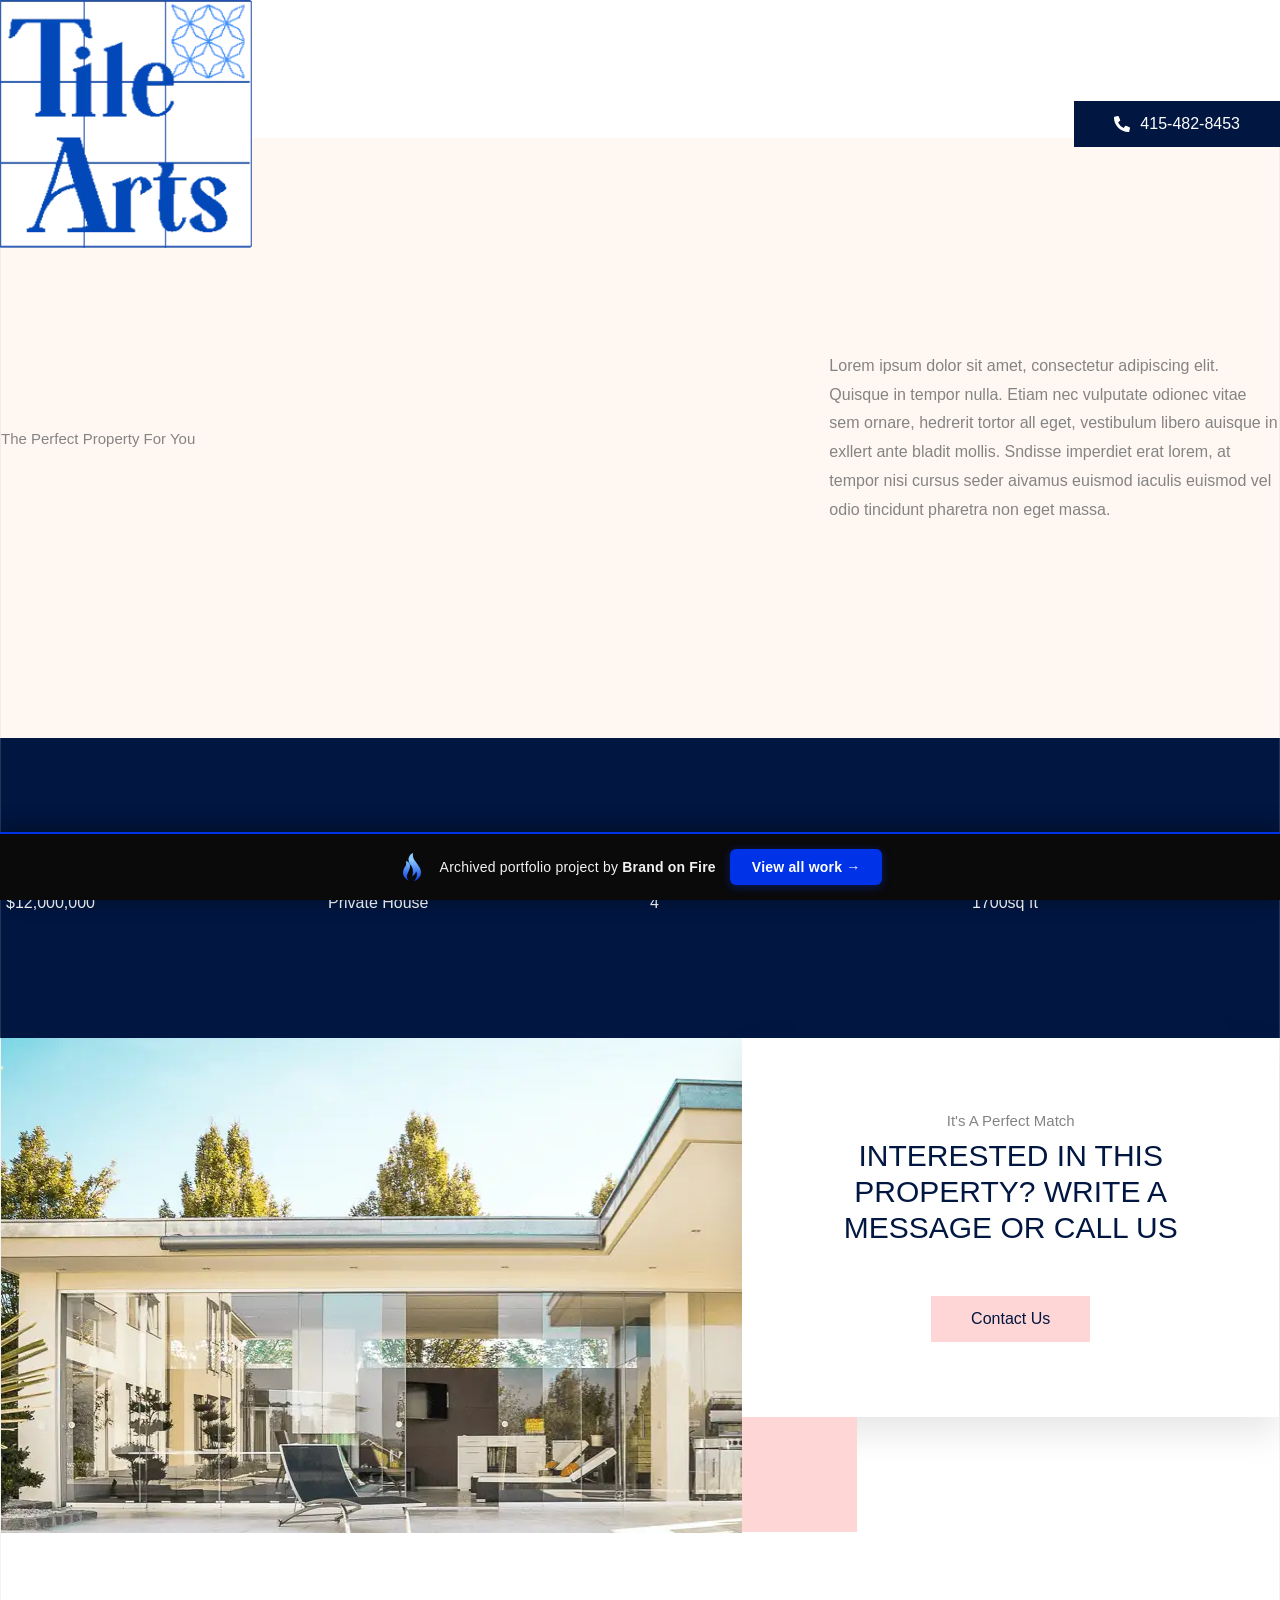
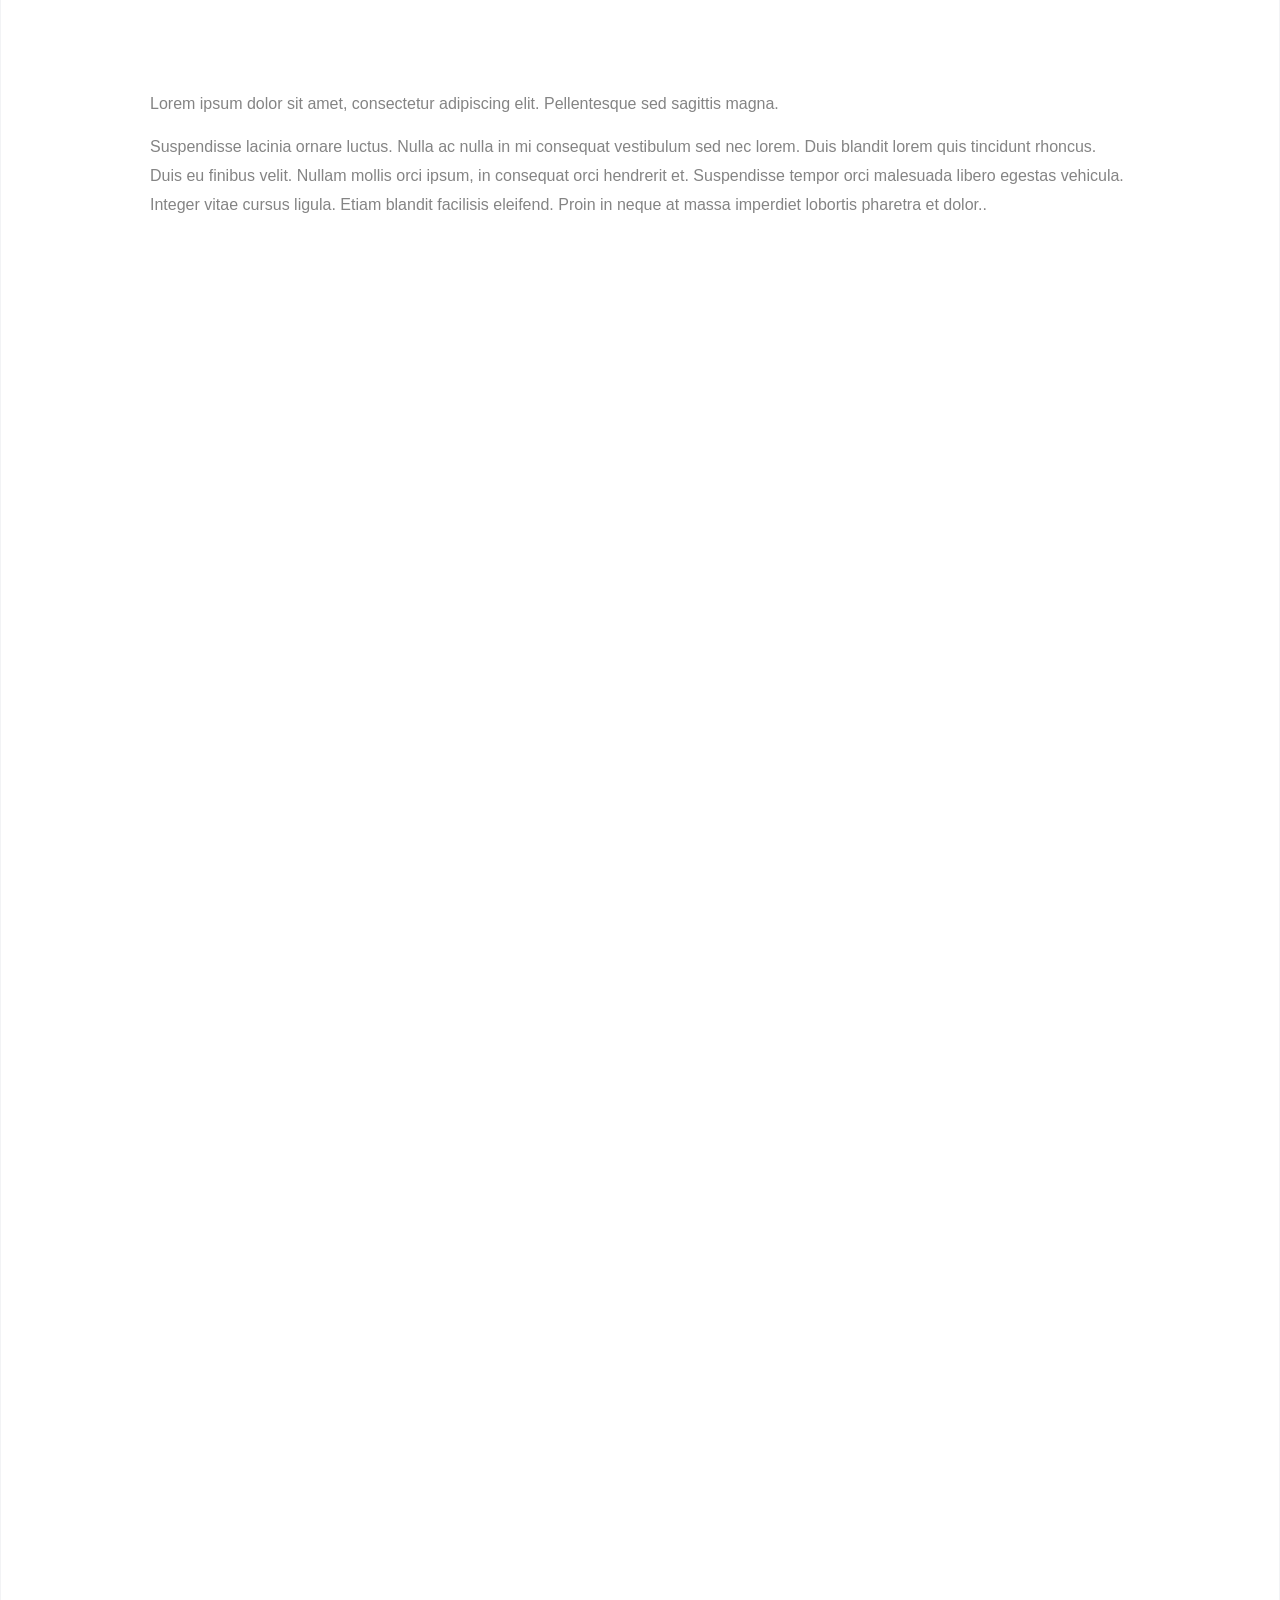
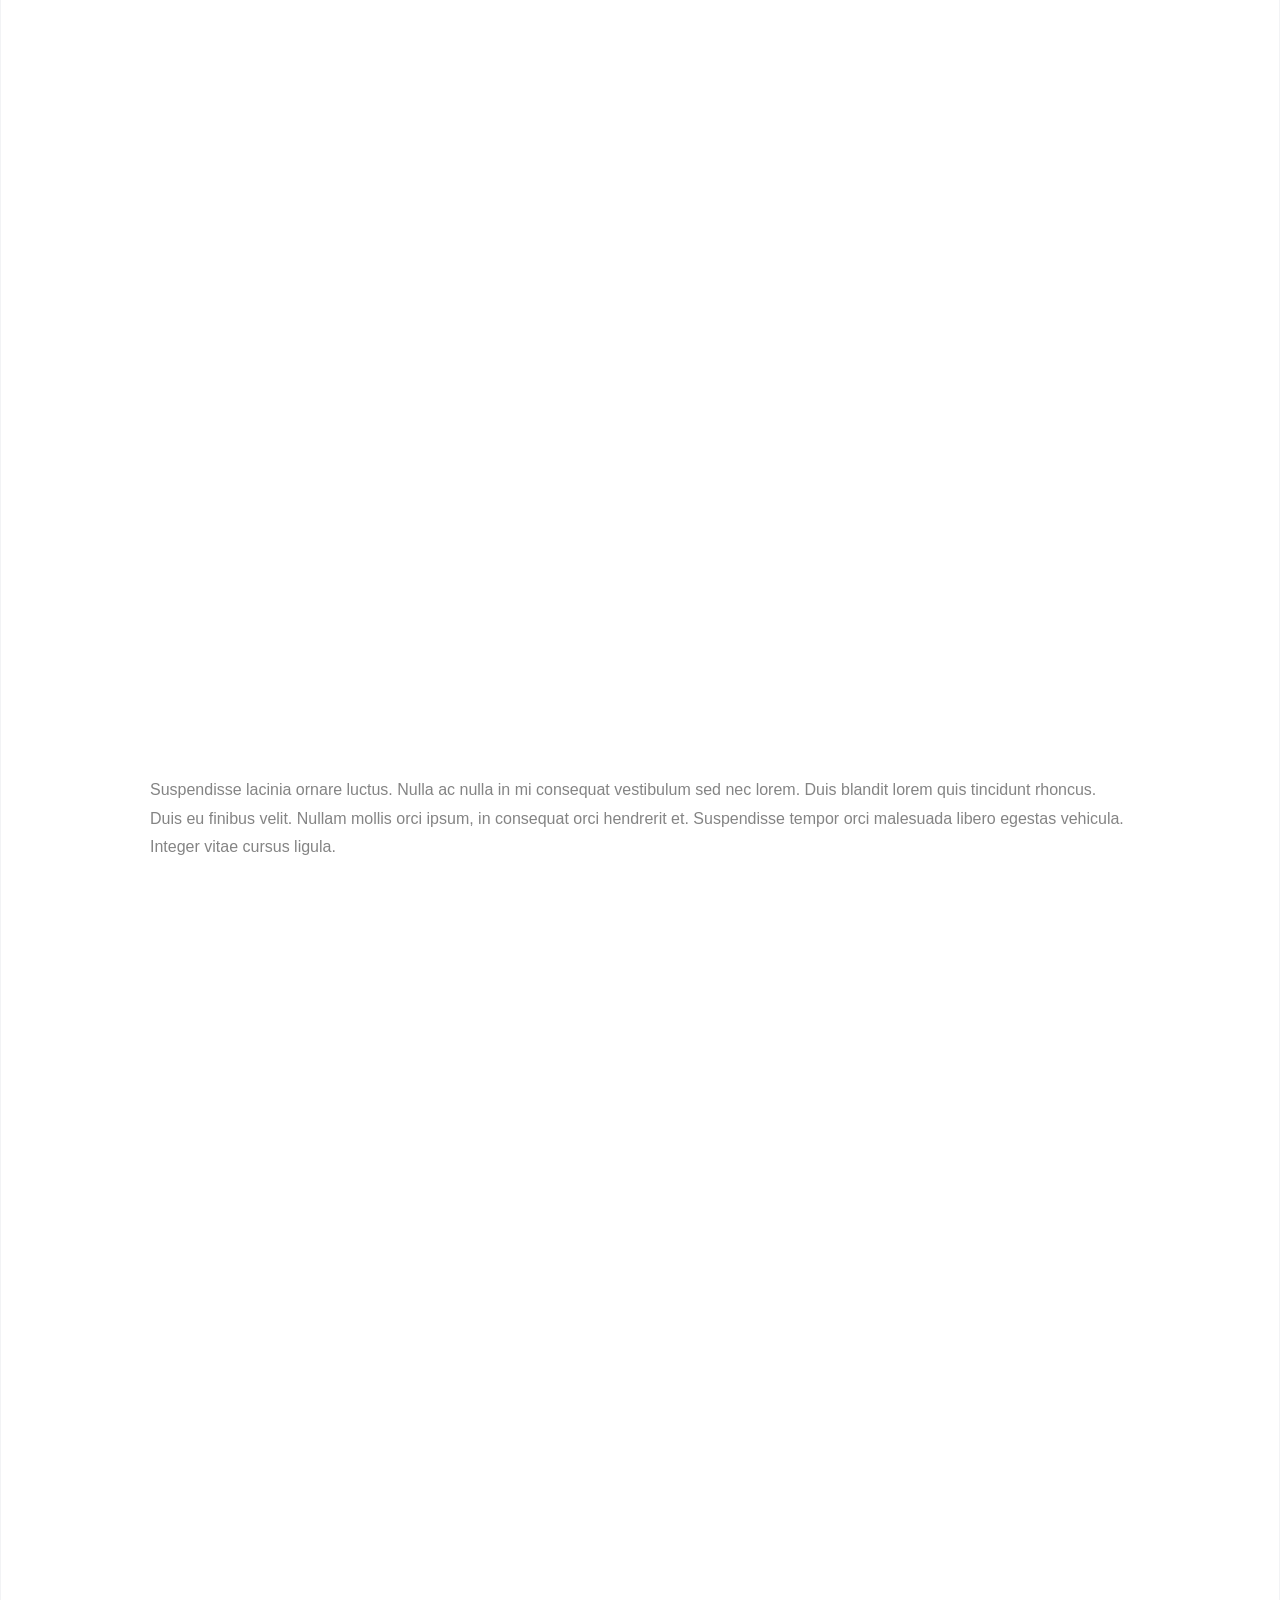
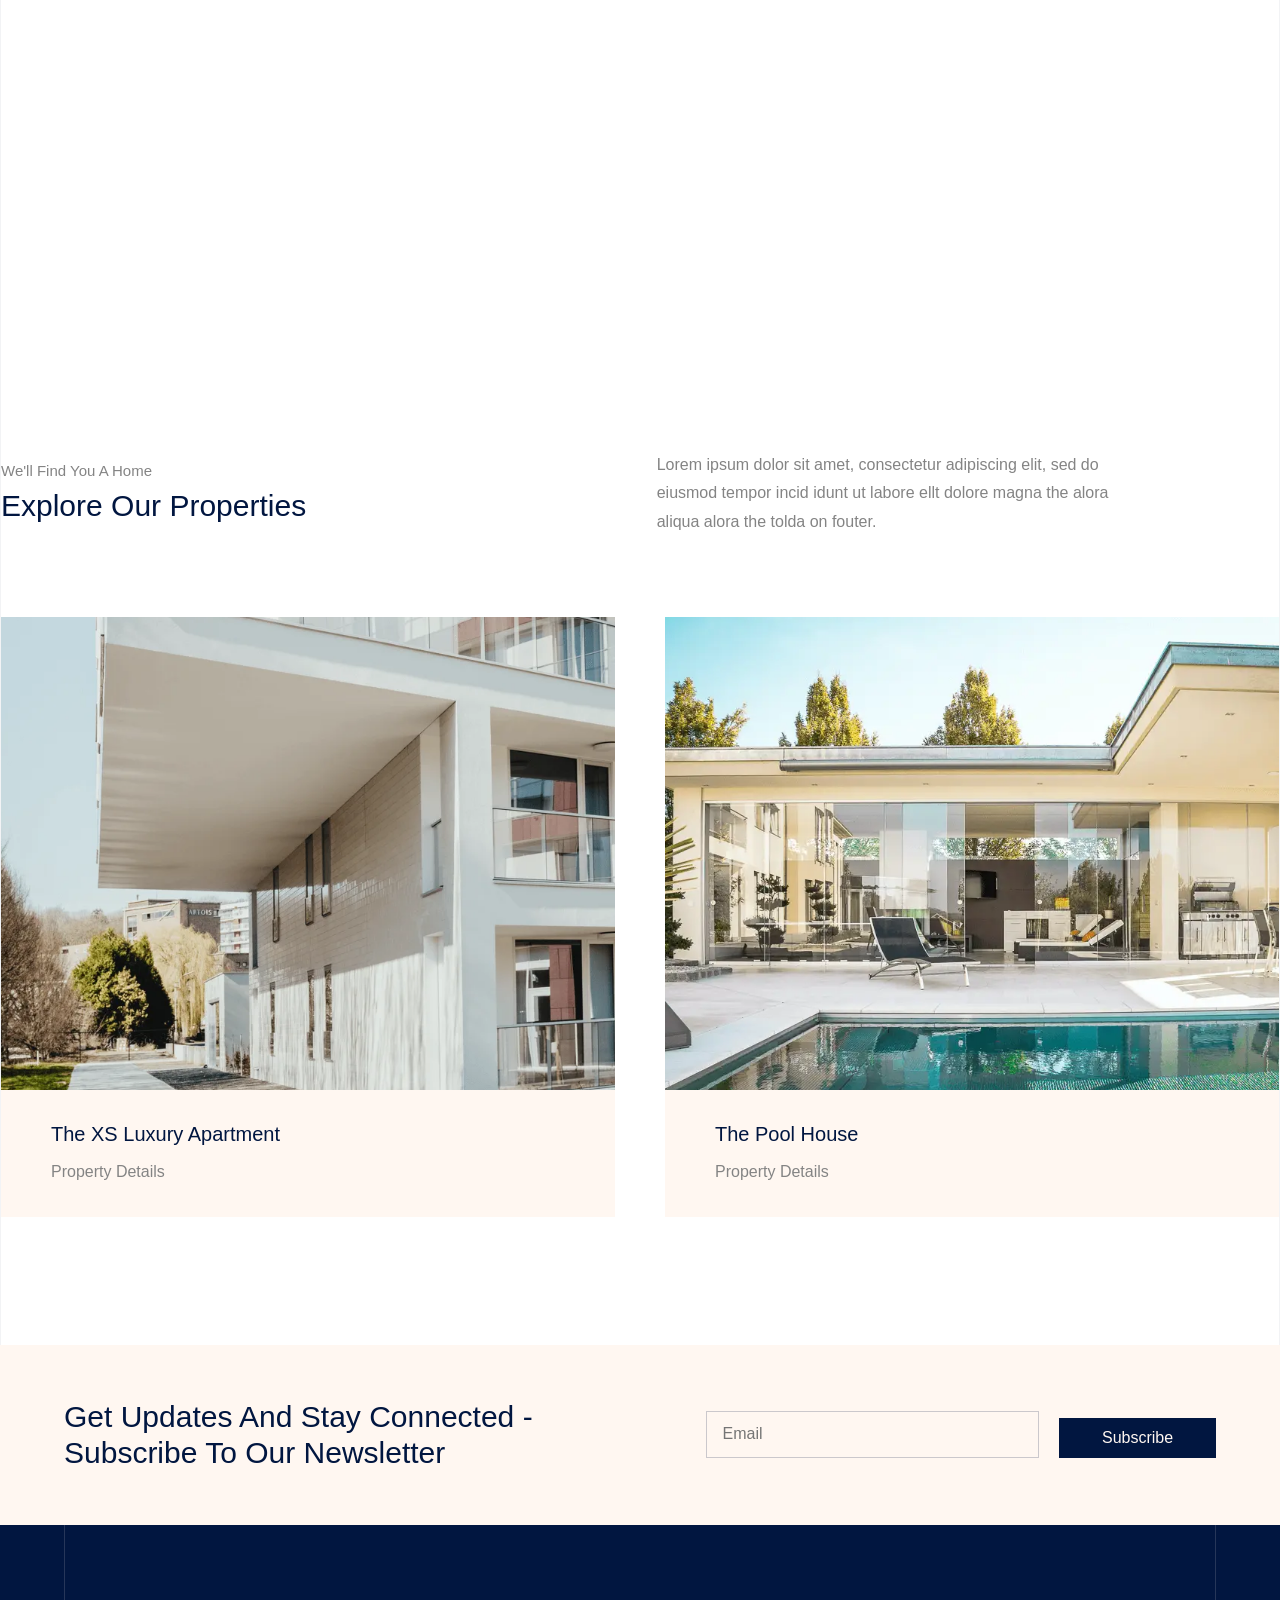
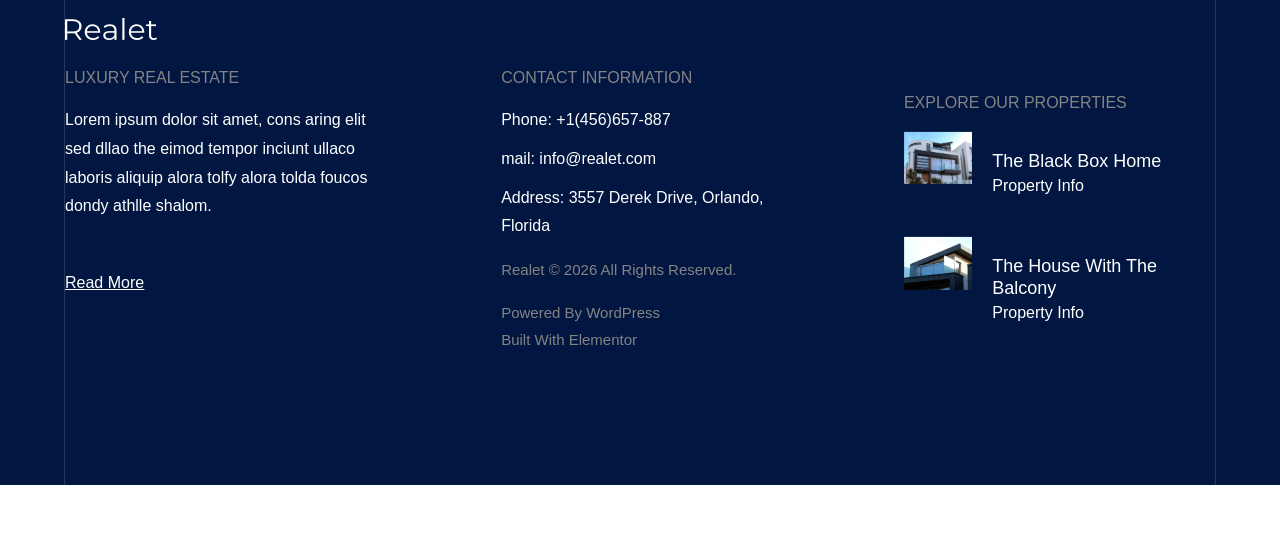
==== commit e8f60ad1: "Portfolio bar: brandonfire.com theme — flame icon, electric-blue accent, taller, larger button" ====
--- a/a-white-curved-house/index.html
+++ b/a-white-curved-house/index.html
@@ -13,4 +13,4 @@
 				The Black Box Home			</a></h3><a class="elementor-post__read-more" href="../the-black-box-home/index.html" aria-label="Read more about The Black Box Home" tabindex="-1">
 			Property Info		</a></div></article><article class="elementor-post elementor-grid-item post-180 post type-post status-publish format-standard has-post-thumbnail hentry category-properties" role="listitem"><a class="elementor-post__thumbnail__link" href="../the-house-with-the-balcony/index.html" tabindex="-1"><div class="elementor-post__thumbnail"><img width="823" height="639" src="../_a/ddb2ad180dd4.webp" class="attachment-full size-full wp-image-195" alt=""></div></a><div class="elementor-post__text"><h3 class="elementor-post__title"><a href="../the-house-with-the-balcony/index.html">
 				The House with the Balcony			</a></h3><a class="elementor-post__read-more" href="../the-house-with-the-balcony/index.html" aria-label="Read more about The House with the Balcony" tabindex="-1">
-			Property Info		</a></div></article></div></div></div></div></div></div></div></div><div class="elementor-element elementor-element-90b799d e-con-full e-flex e-con e-parent" data-id="90b799d" data-element_type="container" data-e-type="container"></div></footer><span id="elementor-device-mode" class="elementor-screen-only"></span><svg style="display: none;" class="e-font-icon-svg-symbols"></svg><!-- bof-portfolio-bar --><a href="https://brandonfire.com/portfolio/" id="bof-portfolio-bar" rel="noopener" style="position:fixed;left:0;right:0;bottom:0;z-index:2147483647;display:flex;align-items:center;justify-content:center;gap:14px;flex-wrap:wrap;background:#0a0a0a;color:#ffffff !important;font-family:Inter,-apple-system,BlinkMacSystemFont,'Segoe UI',Roboto,Helvetica,Arial,sans-serif;font-size:14px;font-weight:500;line-height:1;letter-spacing:.2px;padding:15px 18px;text-decoration:none !important;box-shadow:0 -3px 22px rgba(0,0,0,.45);border-top:2px solid #0033e7;box-sizing:border-box;"><img src="[data-uri]" alt="" width="28" height="28" style="display:block;flex:0 0 auto;width:28px;height:28px;"><span style="opacity:.95;color:#fff;">Archived portfolio project by <strong style="font-weight:700;color:#fff;">Brand&nbsp;on&nbsp;Fire</strong></span><span style="background:#0033e7;color:#fff;padding:11px 22px;border-radius:6px;font-weight:700;font-size:14px;white-space:nowrap;box-shadow:0 2px 10px rgba(0,51,231,.4);">View&nbsp;all&nbsp;work&nbsp;&rarr;</span></a><!-- /bof-portfolio-bar --></body></html>+			Property Info		</a></div></article></div></div></div></div></div></div></div></div><div class="elementor-element elementor-element-90b799d e-con-full e-flex e-con e-parent" data-id="90b799d" data-element_type="container" data-e-type="container"></div></footer><span id="elementor-device-mode" class="elementor-screen-only"></span><svg style="display: none;" class="e-font-icon-svg-symbols"></svg><!-- bof-portfolio-bar --><a href="https://brandonfire.com/portfolio/" id="bof-portfolio-bar" rel="noopener" style="position:fixed;left:0;right:0;bottom:0;z-index:2147483647;display:flex;align-items:center;justify-content:center;gap:14px;flex-wrap:wrap;background:#0a0a0a;color:#ffffff !important;font-family:Inter,-apple-system,BlinkMacSystemFont,'Segoe UI',Roboto,Helvetica,Arial,sans-serif;font-size:14px;font-weight:500;line-height:1;letter-spacing:.2px;padding:15px 18px;text-decoration:none !important;box-shadow:0 -3px 22px rgba(0,0,0,.45);border-top:2px solid #0033e7;box-sizing:border-box;"><img src="[data-uri]" alt="" width="28" height="28" style="display:block;flex:0 0 auto;width:28px;height:28px;"><span style="opacity:.95;color:#fff;">Archived portfolio project by <strong style="font-weight:700;color:#fff;">Brand&nbsp;on&nbsp;Fire</strong></span><span style="background:#0033e7;color:#fff;padding:11px 22px;border-radius:6px;font-weight:700;font-size:14px;white-space:nowrap;box-shadow:0 2px 10px rgba(0,51,231,.4);">View&nbsp;all&nbsp;work&nbsp;&rarr;</span></a><script>(function(){function p(){var b=document.getElementById("bof-portfolio-bar");if(b&&document.body)document.body.style.setProperty("padding-bottom",b.offsetHeight+"px","important");}if(document.readyState!=="loading")p();else document.addEventListener("DOMContentLoaded",p);window.addEventListener("resize",p);})();</script><!-- /bof-portfolio-bar --></body></html>
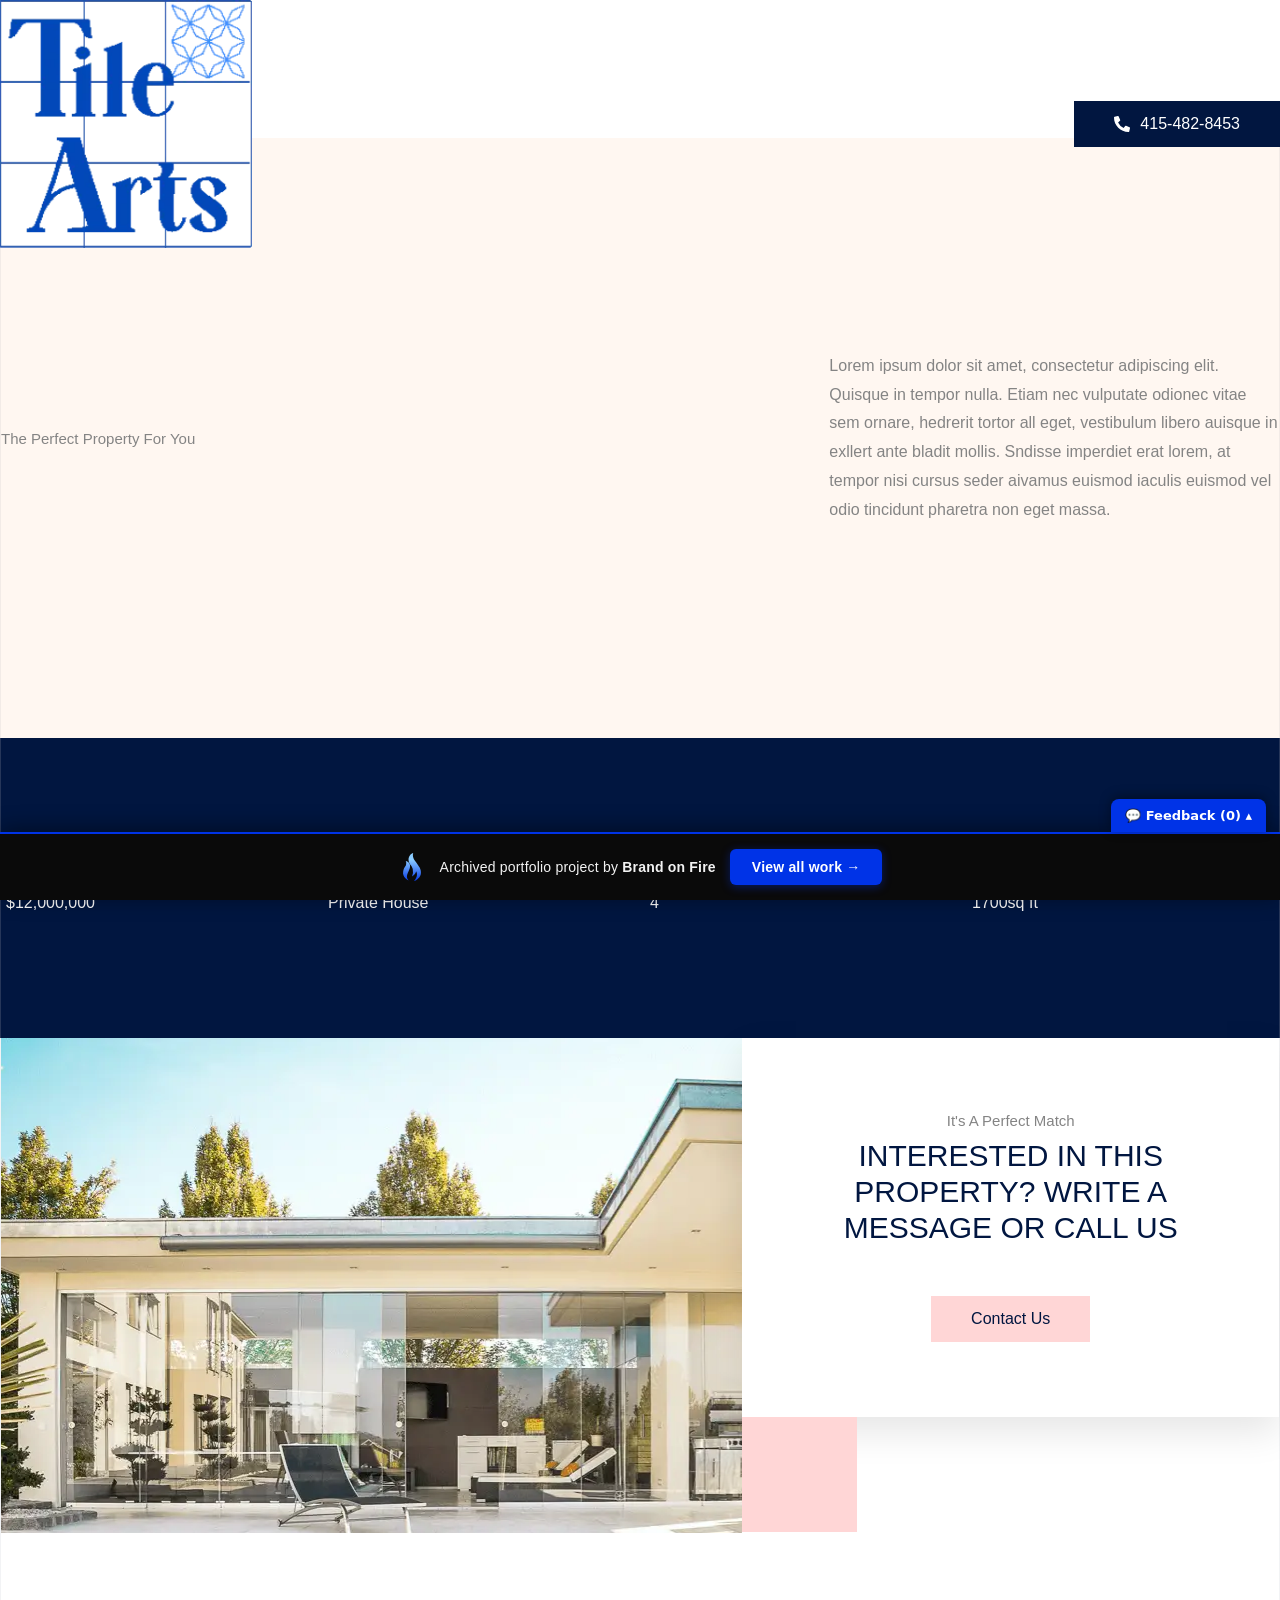
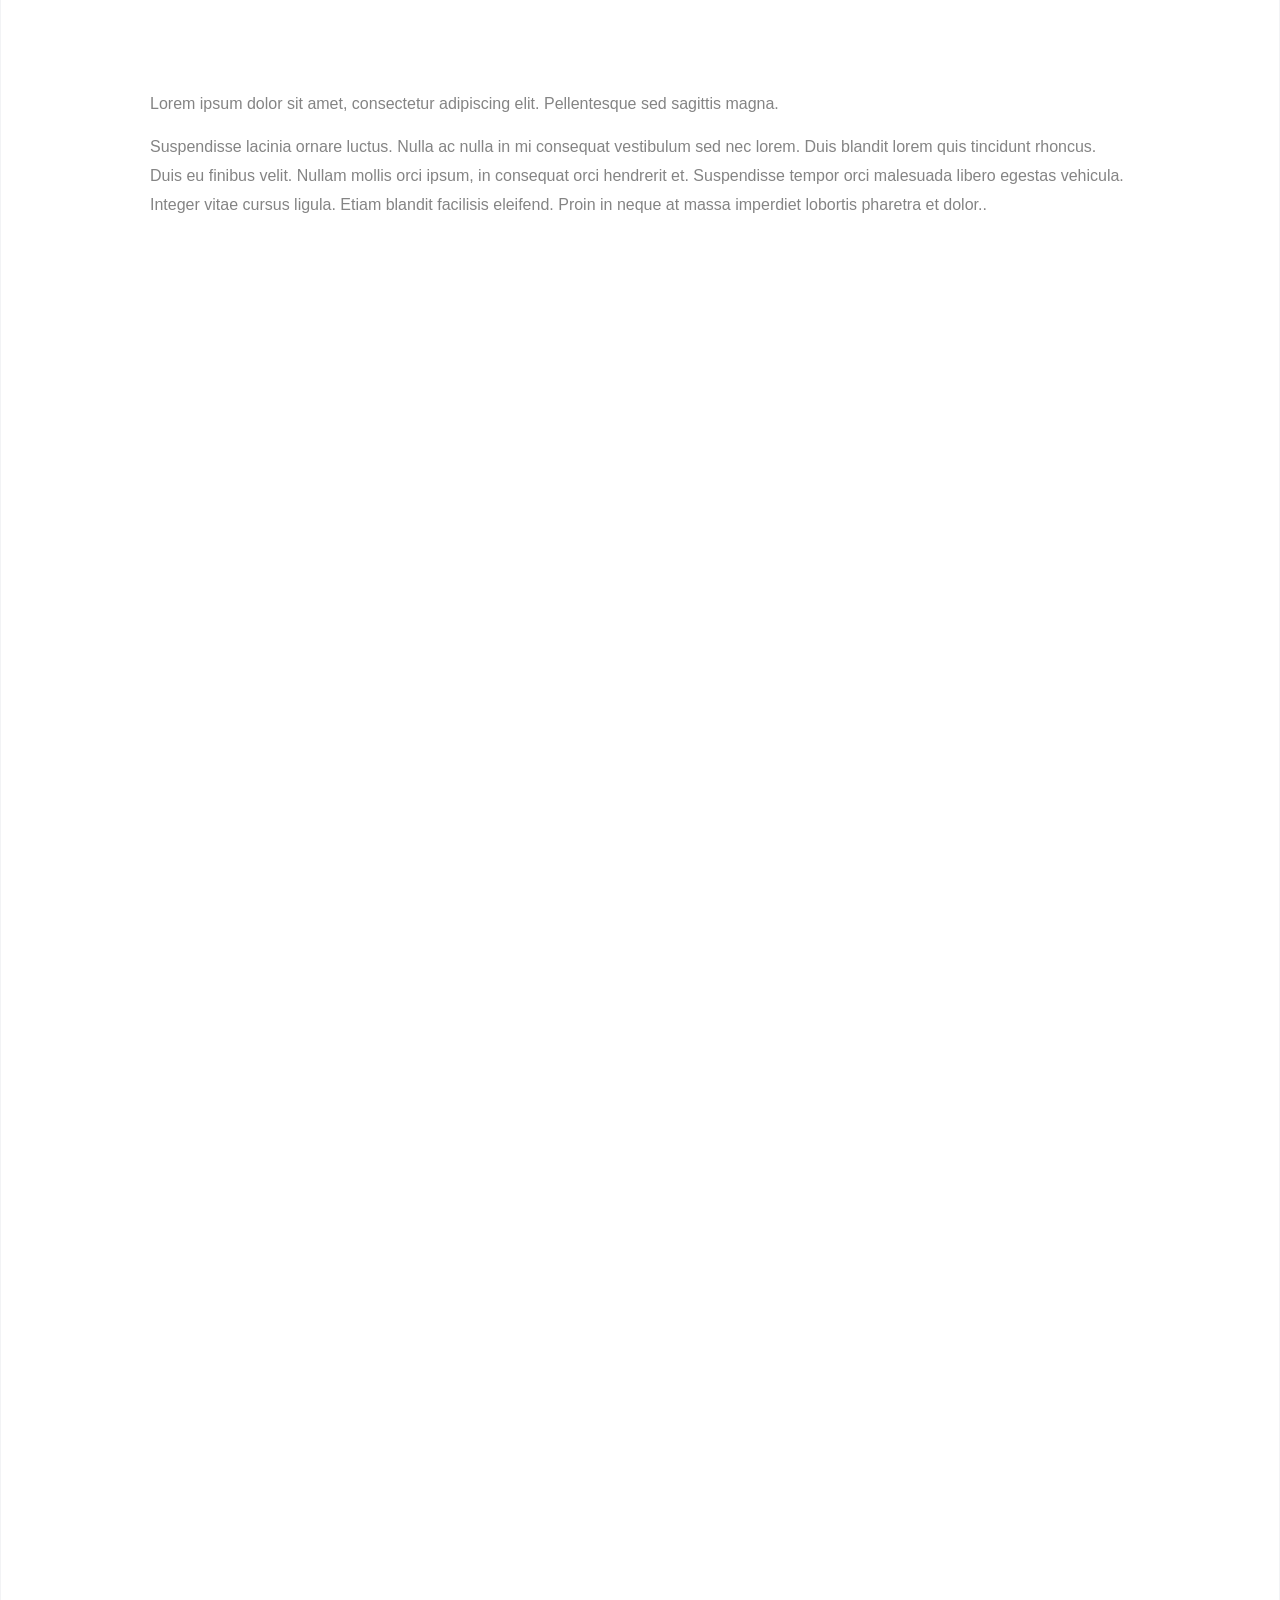
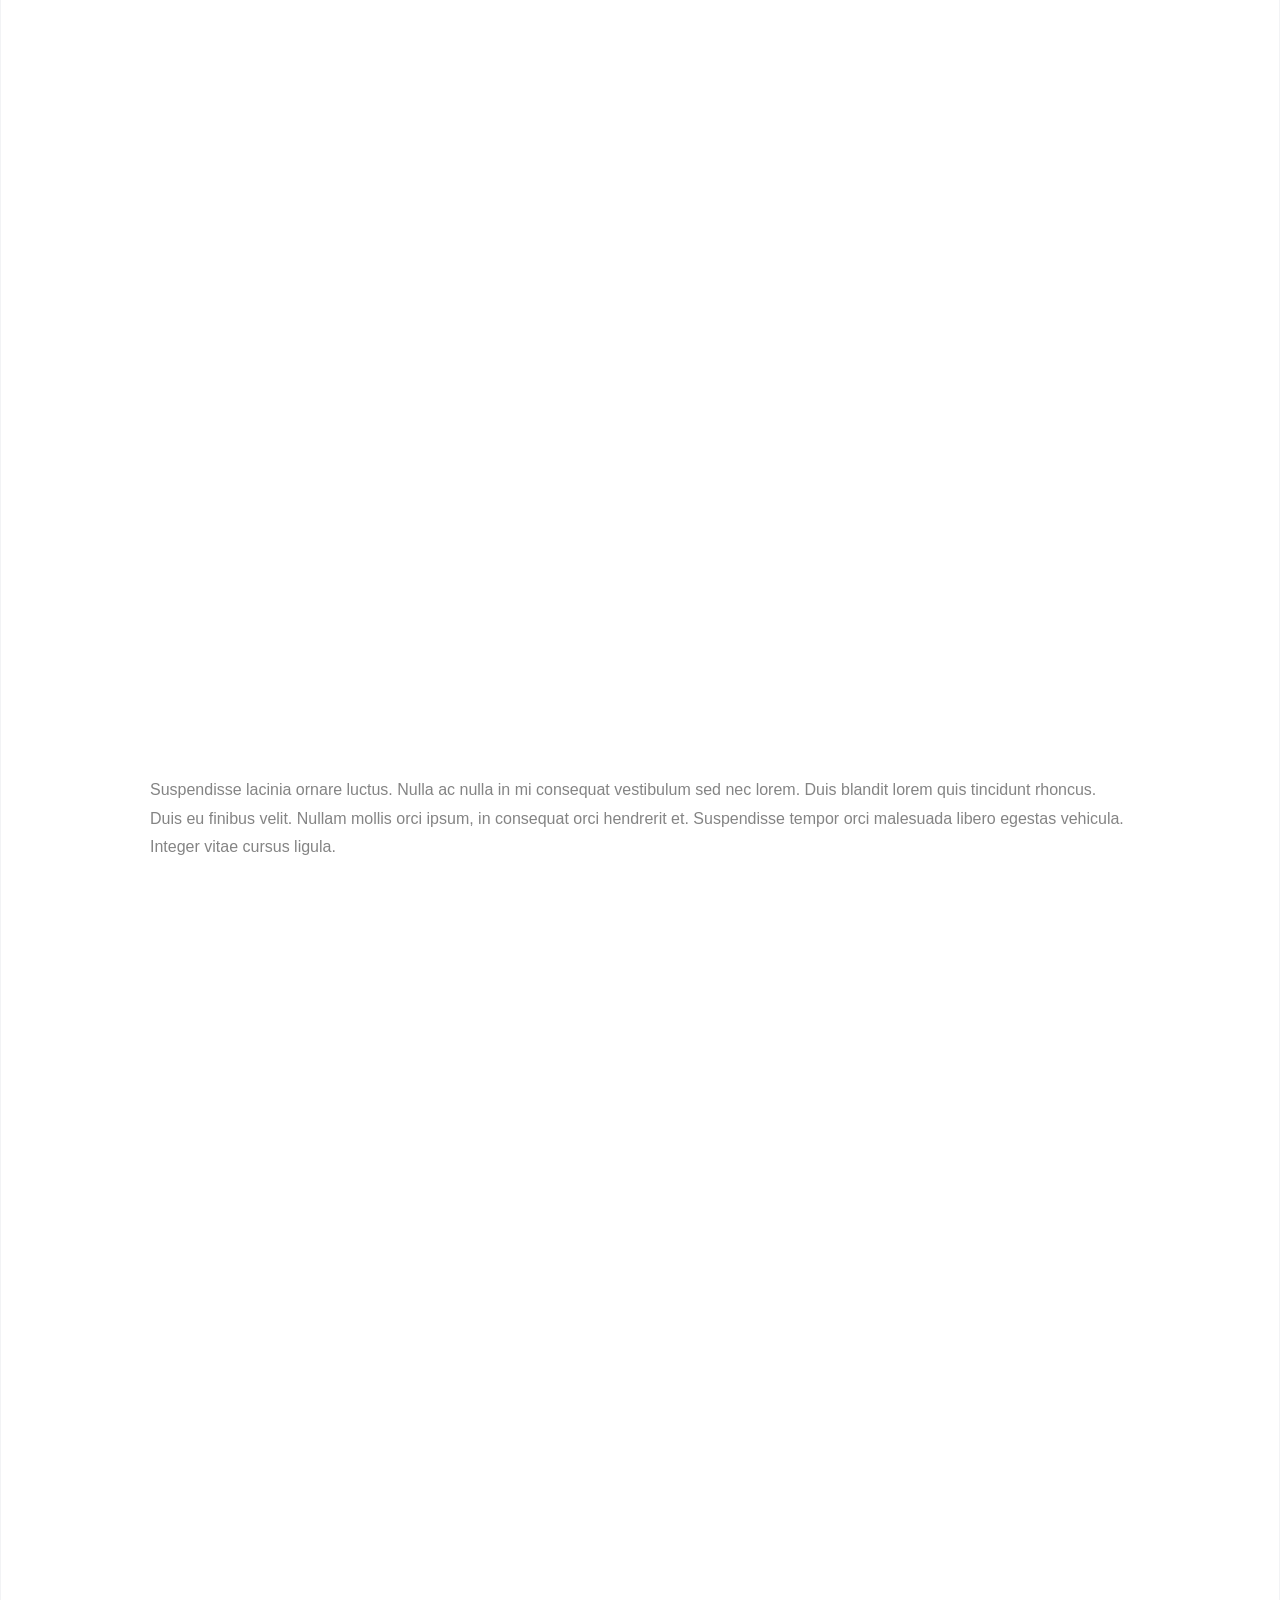
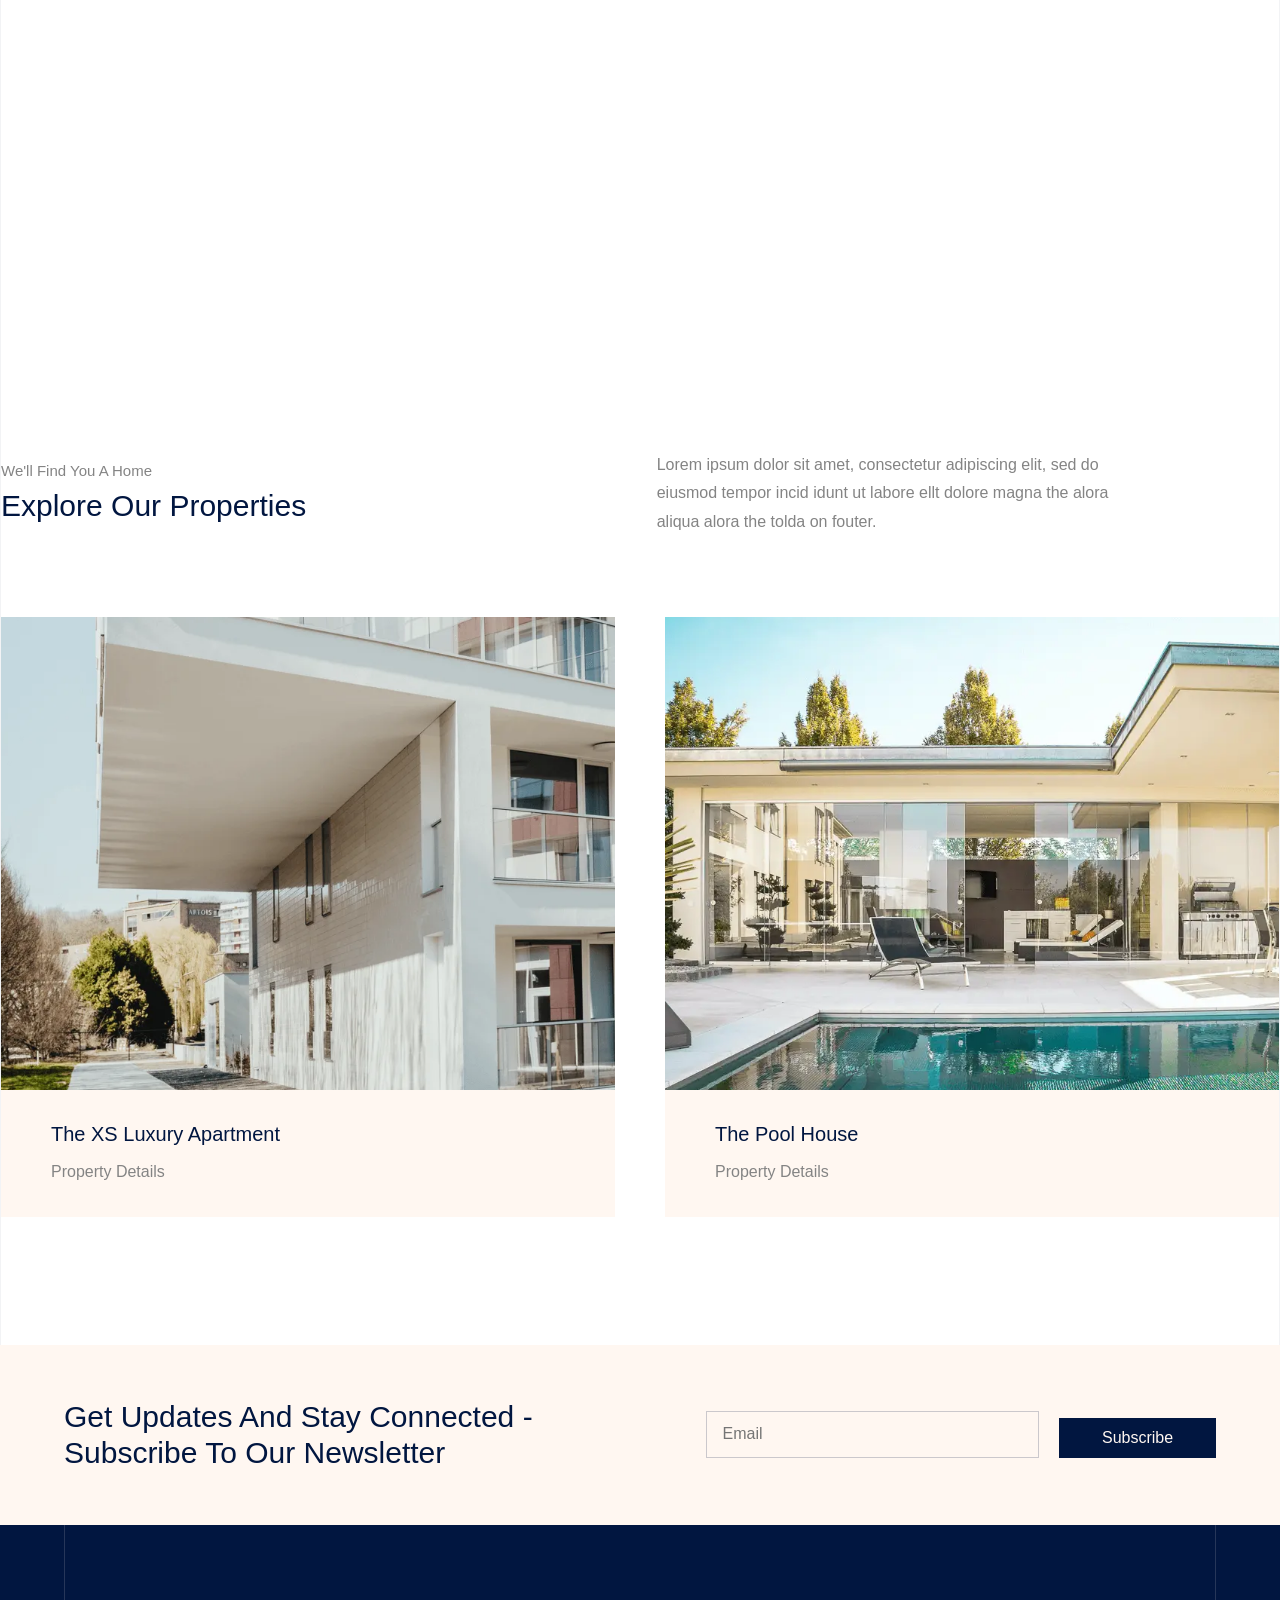
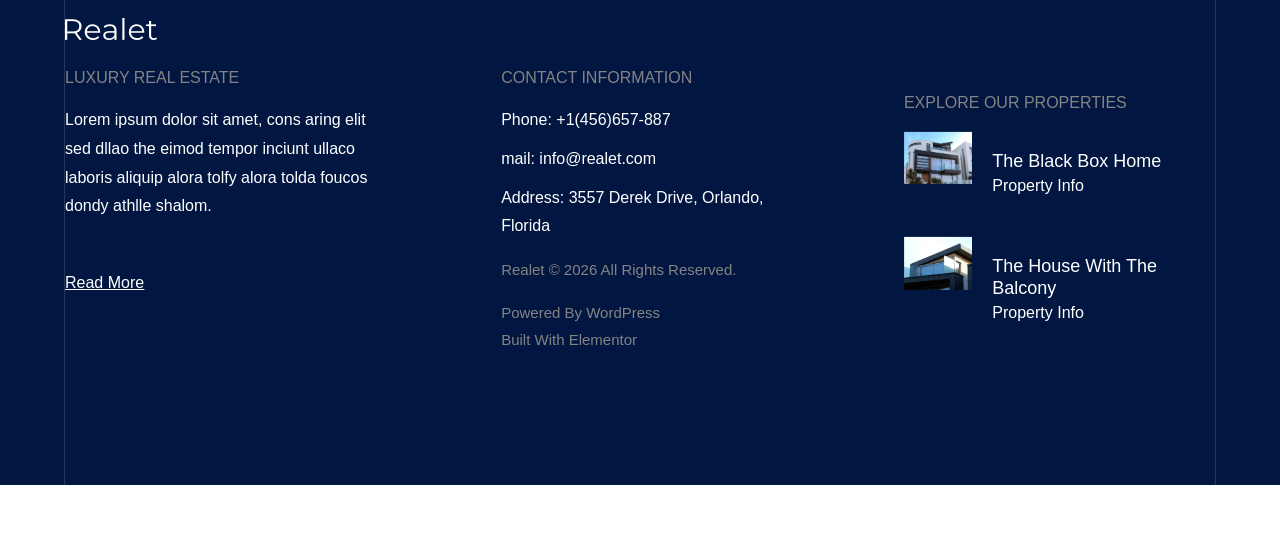
==== commit d8624a42: "Add feedback comment widget to portfolio bar" ====
--- a/a-white-curved-house/index.html
+++ b/a-white-curved-house/index.html
@@ -13,4 +13,61 @@
 				The Black Box Home			</a></h3><a class="elementor-post__read-more" href="../the-black-box-home/index.html" aria-label="Read more about The Black Box Home" tabindex="-1">
 			Property Info		</a></div></article><article class="elementor-post elementor-grid-item post-180 post type-post status-publish format-standard has-post-thumbnail hentry category-properties" role="listitem"><a class="elementor-post__thumbnail__link" href="../the-house-with-the-balcony/index.html" tabindex="-1"><div class="elementor-post__thumbnail"><img width="823" height="639" src="../_a/ddb2ad180dd4.webp" class="attachment-full size-full wp-image-195" alt=""></div></a><div class="elementor-post__text"><h3 class="elementor-post__title"><a href="../the-house-with-the-balcony/index.html">
 				The House with the Balcony			</a></h3><a class="elementor-post__read-more" href="../the-house-with-the-balcony/index.html" aria-label="Read more about The House with the Balcony" tabindex="-1">
-			Property Info		</a></div></article></div></div></div></div></div></div></div></div><div class="elementor-element elementor-element-90b799d e-con-full e-flex e-con e-parent" data-id="90b799d" data-element_type="container" data-e-type="container"></div></footer><span id="elementor-device-mode" class="elementor-screen-only"></span><svg style="display: none;" class="e-font-icon-svg-symbols"></svg><!-- bof-portfolio-bar --><a href="https://brandonfire.com/portfolio/" id="bof-portfolio-bar" rel="noopener" style="position:fixed;left:0;right:0;bottom:0;z-index:2147483647;display:flex;align-items:center;justify-content:center;gap:14px;flex-wrap:wrap;background:#0a0a0a;color:#ffffff !important;font-family:Inter,-apple-system,BlinkMacSystemFont,'Segoe UI',Roboto,Helvetica,Arial,sans-serif;font-size:14px;font-weight:500;line-height:1;letter-spacing:.2px;padding:15px 18px;text-decoration:none !important;box-shadow:0 -3px 22px rgba(0,0,0,.45);border-top:2px solid #0033e7;box-sizing:border-box;"><img src="[data-uri]" alt="" width="28" height="28" style="display:block;flex:0 0 auto;width:28px;height:28px;"><span style="opacity:.95;color:#fff;">Archived portfolio project by <strong style="font-weight:700;color:#fff;">Brand&nbsp;on&nbsp;Fire</strong></span><span style="background:#0033e7;color:#fff;padding:11px 22px;border-radius:6px;font-weight:700;font-size:14px;white-space:nowrap;box-shadow:0 2px 10px rgba(0,51,231,.4);">View&nbsp;all&nbsp;work&nbsp;&rarr;</span></a><script>(function(){function p(){var b=document.getElementById("bof-portfolio-bar");if(b&&document.body)document.body.style.setProperty("padding-bottom",b.offsetHeight+"px","important");}if(document.readyState!=="loading")p();else document.addEventListener("DOMContentLoaded",p);window.addEventListener("resize",p);})();</script><!-- /bof-portfolio-bar --></body></html>+			Property Info		</a></div></article></div></div></div></div></div></div></div></div><div class="elementor-element elementor-element-90b799d e-con-full e-flex e-con e-parent" data-id="90b799d" data-element_type="container" data-e-type="container"></div></footer><span id="elementor-device-mode" class="elementor-screen-only"></span><svg style="display: none;" class="e-font-icon-svg-symbols"></svg><!-- bof-portfolio-bar --><a href="https://brandonfire.com/portfolio/" id="bof-portfolio-bar" rel="noopener" style="position:fixed;left:0;right:0;bottom:0;z-index:2147483647;display:flex;align-items:center;justify-content:center;gap:14px;flex-wrap:wrap;background:#0a0a0a;color:#ffffff !important;font-family:Inter,-apple-system,BlinkMacSystemFont,'Segoe UI',Roboto,Helvetica,Arial,sans-serif;font-size:14px;font-weight:500;line-height:1;letter-spacing:.2px;padding:15px 18px;text-decoration:none !important;box-shadow:0 -3px 22px rgba(0,0,0,.45);border-top:2px solid #0033e7;box-sizing:border-box;"><img src="[data-uri]" alt="" width="28" height="28" style="display:block;flex:0 0 auto;width:28px;height:28px;"><span style="opacity:.95;color:#fff;">Archived portfolio project by <strong style="font-weight:700;color:#fff;">Brand&nbsp;on&nbsp;Fire</strong></span><span style="background:#0033e7;color:#fff;padding:11px 22px;border-radius:6px;font-weight:700;font-size:14px;white-space:nowrap;box-shadow:0 2px 10px rgba(0,51,231,.4);">View&nbsp;all&nbsp;work&nbsp;&rarr;</span></a><script>(function(){function p(){var b=document.getElementById("bof-portfolio-bar");if(b&&document.body)document.body.style.setProperty("padding-bottom",b.offsetHeight+"px","important");}if(document.readyState!=="loading")p();else document.addEventListener("DOMContentLoaded",p);window.addEventListener("resize",p);})();</script><script>/* Brand on Fire portfolio feedback collector. All portfolio sites are one origin
+   (brand-on-fire.github.io) so localStorage is SHARED — comments accumulate in one place across every
+   site. "Export all" copies them to the clipboard to paste back to Claude. Zero backend. */
+(function () {
+  var K = 'bof_feedback', D = document;
+  function L() { try { return JSON.parse(localStorage.getItem(K)) || []; } catch (e) { return []; } }
+  function SV(a) { try { localStorage.setItem(K, JSON.stringify(a)); } catch (e) {} }
+  function slug() { var p = location.pathname.split('/').filter(Boolean); return p[0] || '(root)'; }
+  function barH() { var b = D.getElementById('bof-portfolio-bar'); return b ? b.offsetHeight : 0; }
+  if (D.getElementById('bof-fb-tog')) return;               // already injected
+  var open = localStorage.getItem('bof_fb_open') === '1';
+
+  var tog = D.createElement('div'); tog.id = 'bof-fb-tog';
+  tog.style.cssText = 'position:fixed;right:14px;z-index:2147483647;background:#0033e7;color:#fff;font:600 13px Inter,system-ui,Arial,sans-serif;padding:9px 14px;border-radius:8px 8px 0 0;cursor:pointer;box-shadow:0 -2px 12px rgba(0,0,0,.4)';
+
+  var pan = D.createElement('div'); pan.id = 'bof-fb-pan';
+  pan.style.cssText = 'position:fixed;left:0;right:0;z-index:2147483647;background:#0a0a0a;border-top:2px solid #0033e7;box-sizing:border-box;height:150px;display:none;padding:10px 12px;font-family:Inter,system-ui,Arial,sans-serif';
+
+  var ta = D.createElement('textarea');
+  ta.placeholder = 'Your feedback for this page…';
+  ta.style.cssText = 'width:100%;height:88px;background:#16181d;color:#fff;border:1px solid #2a2d35;border-radius:6px;padding:8px;font:13px/1.45 inherit;resize:none;box-sizing:border-box';
+  ta.value = localStorage.getItem('bof_fb_draft') || '';
+  ta.oninput = function () { localStorage.setItem('bof_fb_draft', ta.value); };
+
+  var row = D.createElement('div'); row.style.cssText = 'display:flex;gap:8px;align-items:center;margin-top:8px';
+  function btn(t, css) { var b = D.createElement('button'); b.textContent = t; b.style.cssText = 'border:0;border-radius:6px;padding:8px 14px;font:600 13px inherit;cursor:pointer;' + css; return b; }
+  var saveB = btn('Save comment', 'background:#0033e7;color:#fff');
+  var expB = btn('Export all', 'background:#16181d;color:#8bccff;border:1px solid #2a2d35');
+  var clrB = btn('Clear', 'background:transparent;color:#777');
+  var st = D.createElement('span'); st.style.cssText = 'color:#9aa3b2;font:12px Inter,system-ui,Arial,sans-serif;margin-left:auto';
+  row.appendChild(saveB); row.appendChild(expB); row.appendChild(clrB); row.appendChild(st);
+  pan.appendChild(ta); pan.appendChild(row); D.body.appendChild(pan); D.body.appendChild(tog);
+
+  function refresh() {
+    var h = barH(), n = L().length;
+    pan.style.bottom = h + 'px'; pan.style.display = open ? 'block' : 'none';
+    tog.style.bottom = (open ? 150 + h : h) + 'px';
+    tog.textContent = '💬 Feedback (' + n + ') ' + (open ? '▾' : '▴');
+    st.textContent = n + ' saved · ' + slug();
+  }
+  tog.onclick = function () { open = !open; localStorage.setItem('bof_fb_open', open ? '1' : '0'); refresh(); if (open) ta.focus(); };
+  saveB.onclick = function () {
+    var t = ta.value.trim(); if (!t) return;
+    var a = L(); a.push({ site: slug(), page: location.pathname, text: t, ts: new Date().toISOString() }); SV(a);
+    ta.value = ''; localStorage.removeItem('bof_fb_draft'); refresh();
+    saveB.textContent = 'Saved ✓'; setTimeout(function () { saveB.textContent = 'Save comment'; }, 900);
+  };
+  expB.onclick = function () {
+    var a = L(); if (!a.length) { alert('No comments saved yet.'); return; }
+    var txt = 'PORTFOLIO FEEDBACK (' + a.length + ' comments)\n\n' + a.map(function (c) { return '[' + c.site + c.page + ']\n' + c.text; }).join('\n\n');
+    if (navigator.clipboard && navigator.clipboard.writeText) navigator.clipboard.writeText(txt).then(function () { alert('Copied ' + a.length + ' comments — paste them to Claude.'); }, function () { window.prompt('Copy all feedback (Cmd+C):', txt); });
+    else window.prompt('Copy all feedback (Cmd+C):', txt);
+  };
+  clrB.onclick = function () { if (confirm('Clear all ' + L().length + ' saved comments?')) { SV([]); refresh(); } };
+  window.addEventListener('resize', refresh);
+  if (D.readyState !== 'loading') refresh(); else D.addEventListener('DOMContentLoaded', refresh);
+})();
+</script><!-- /bof-portfolio-bar --></body></html>
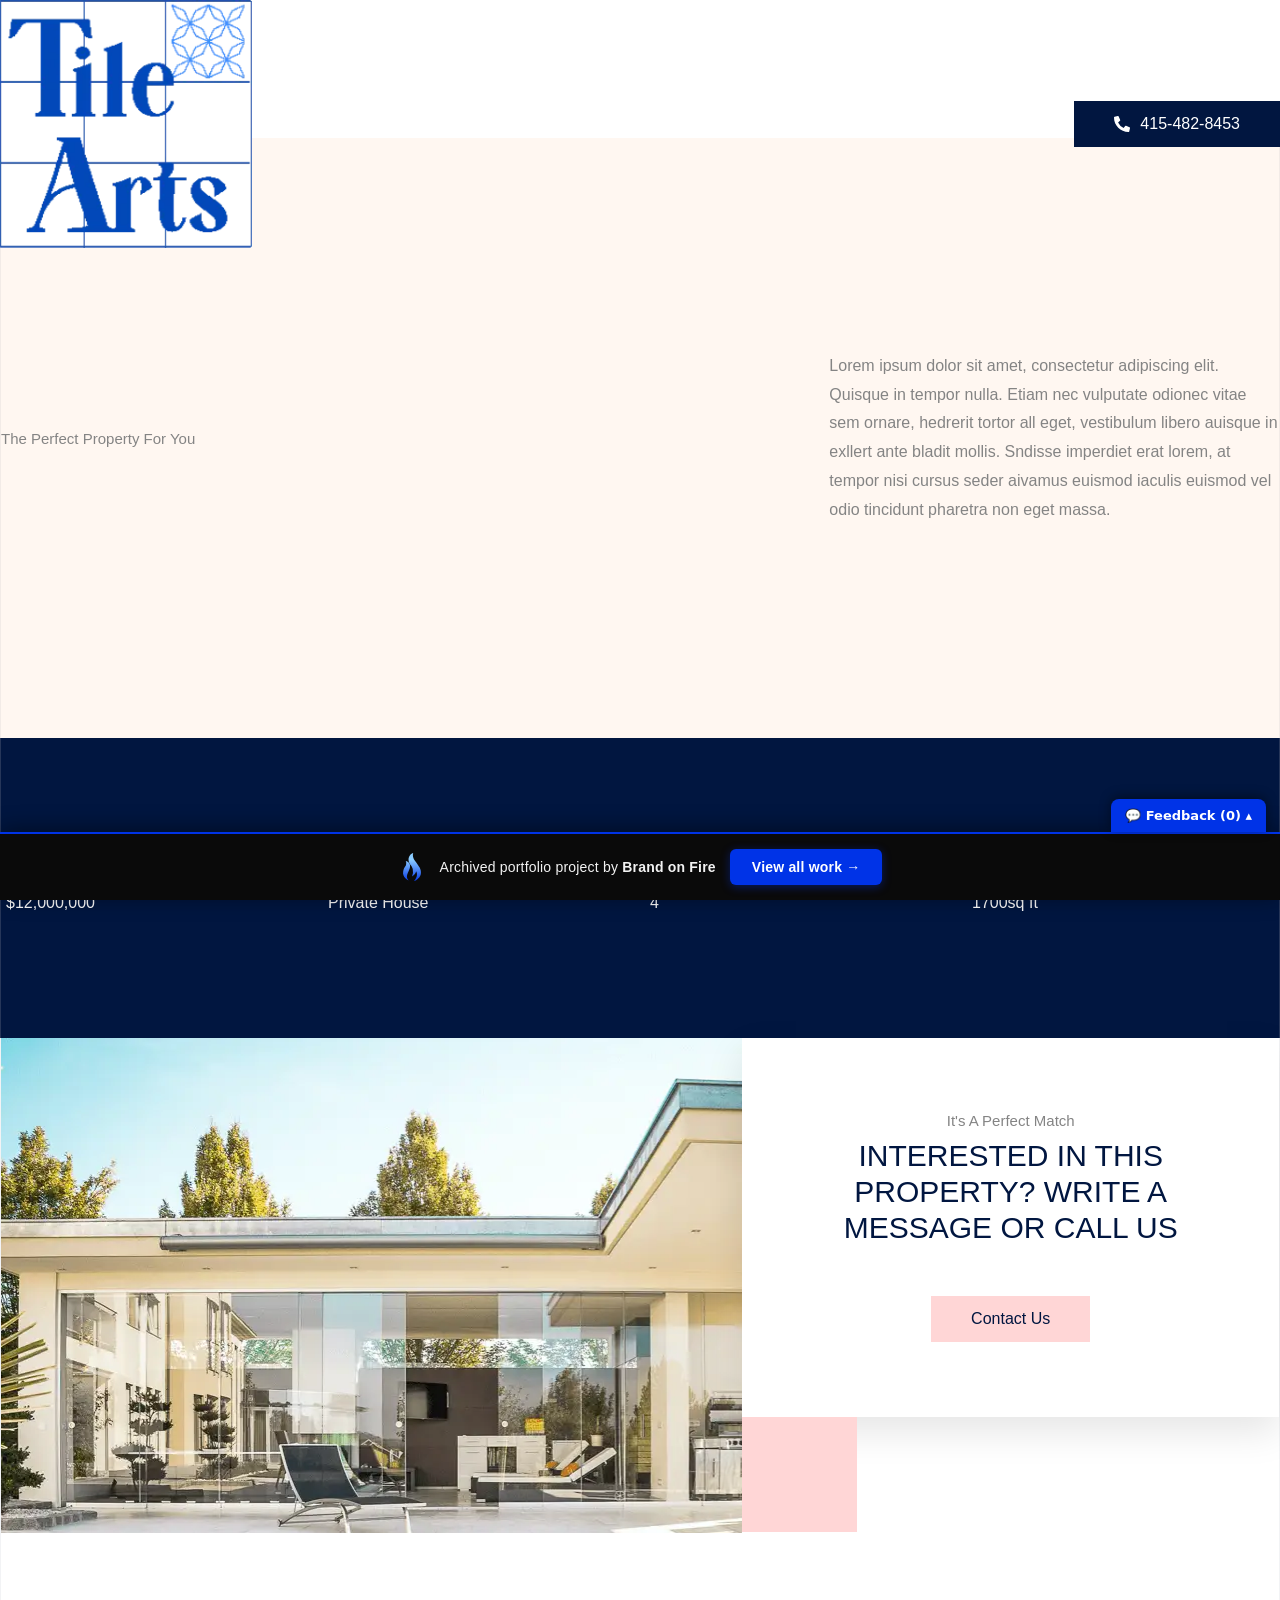
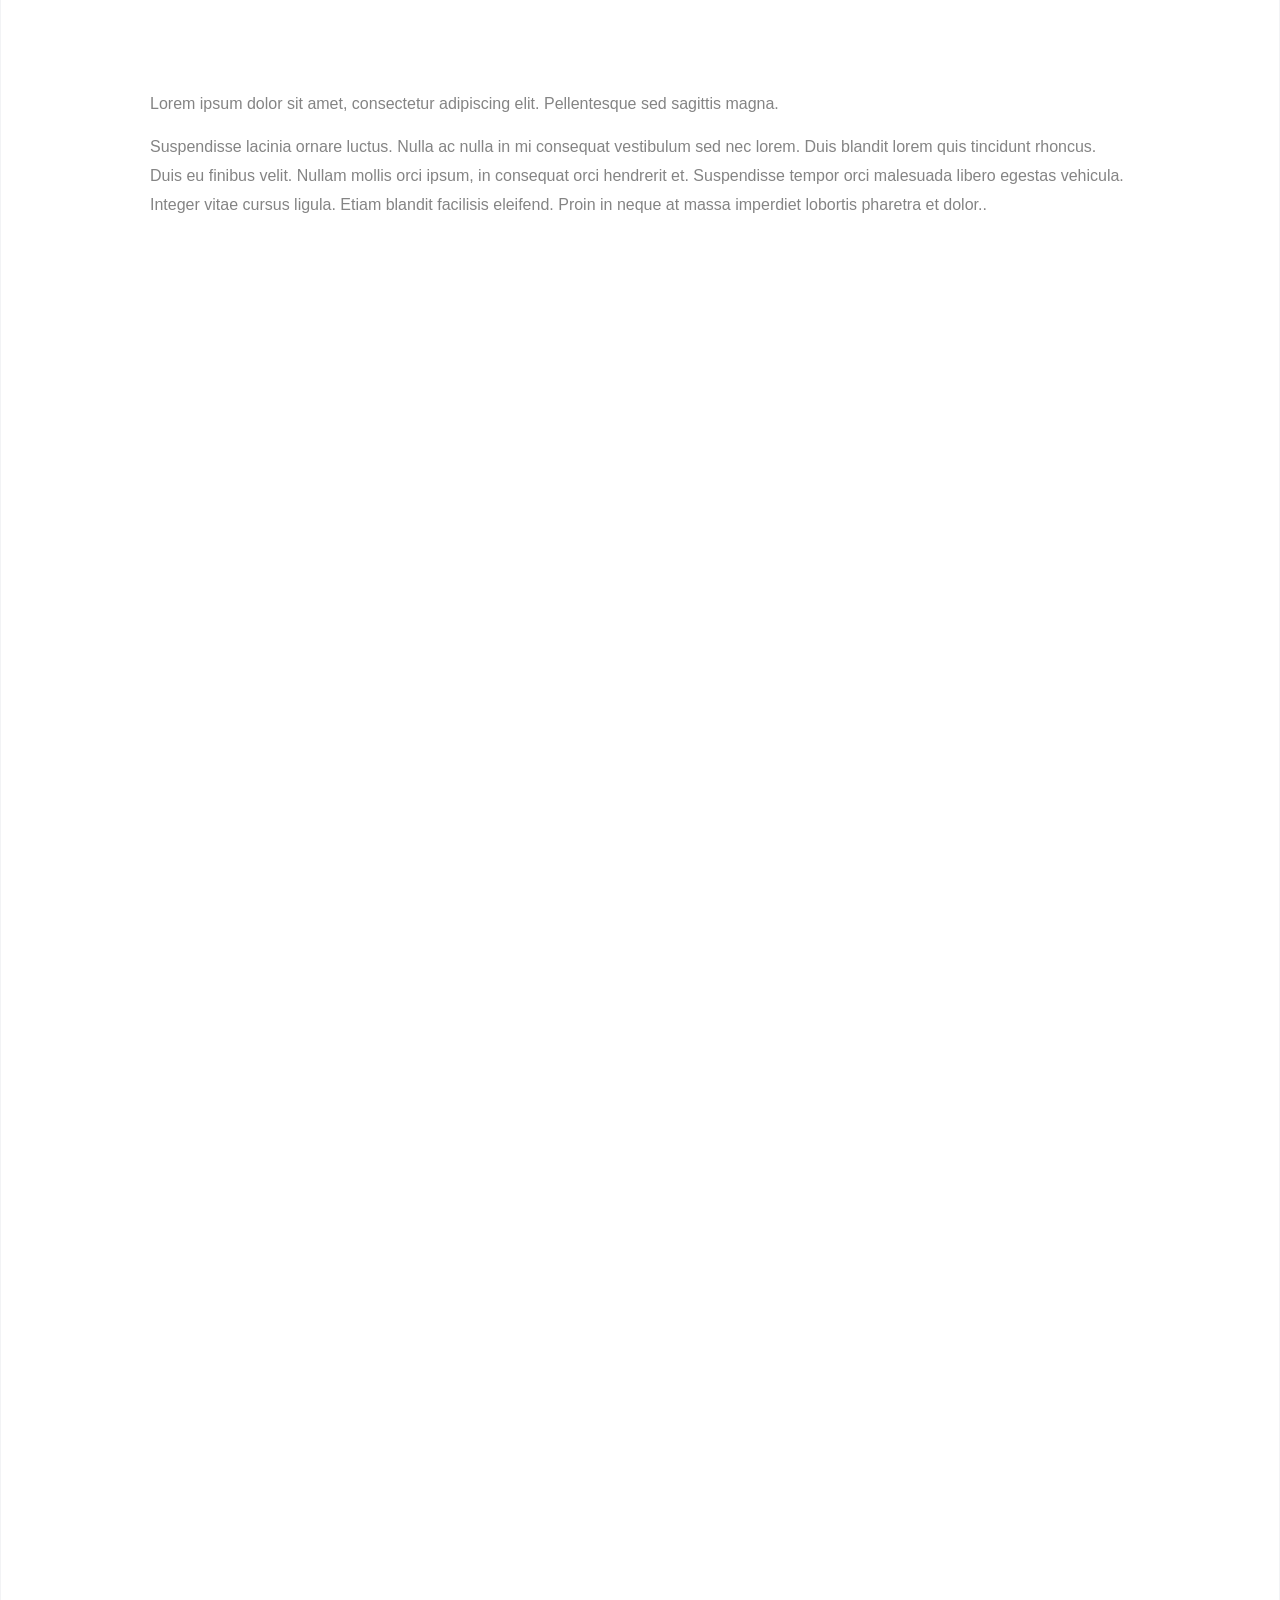
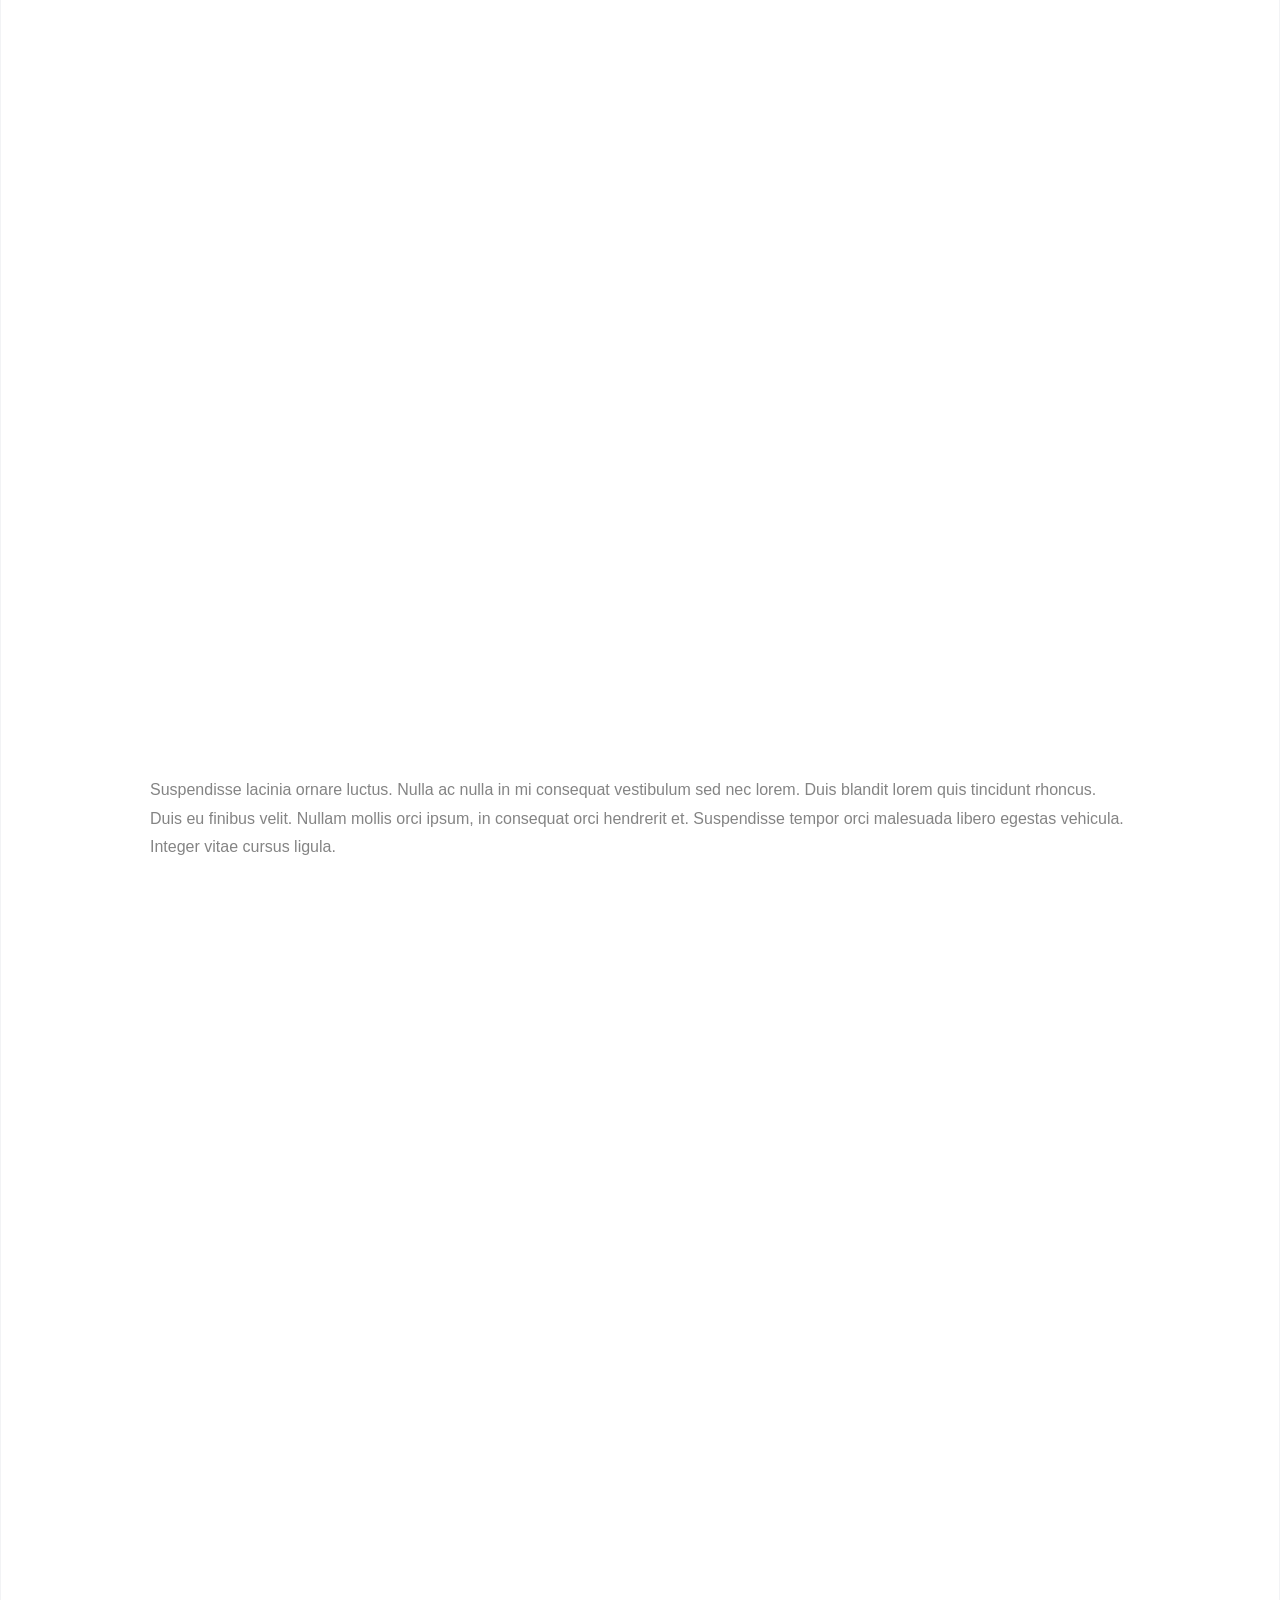
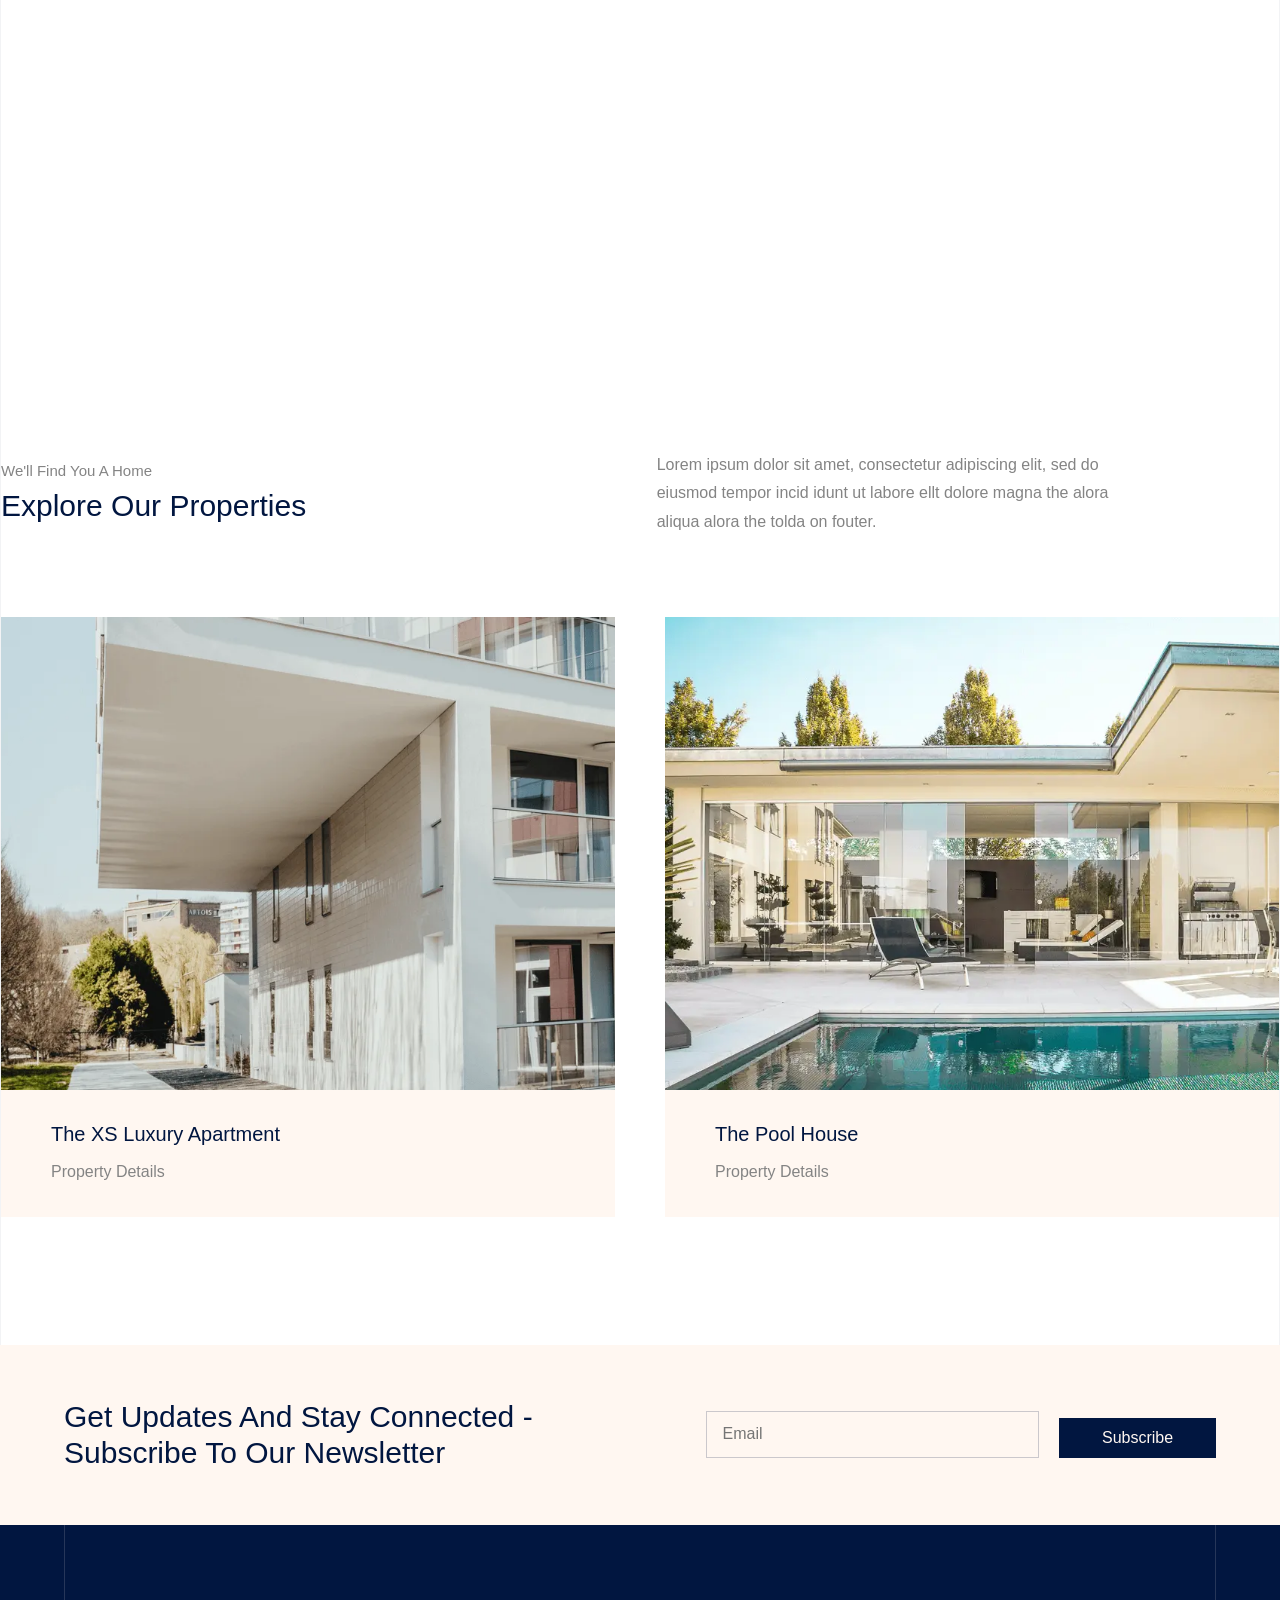
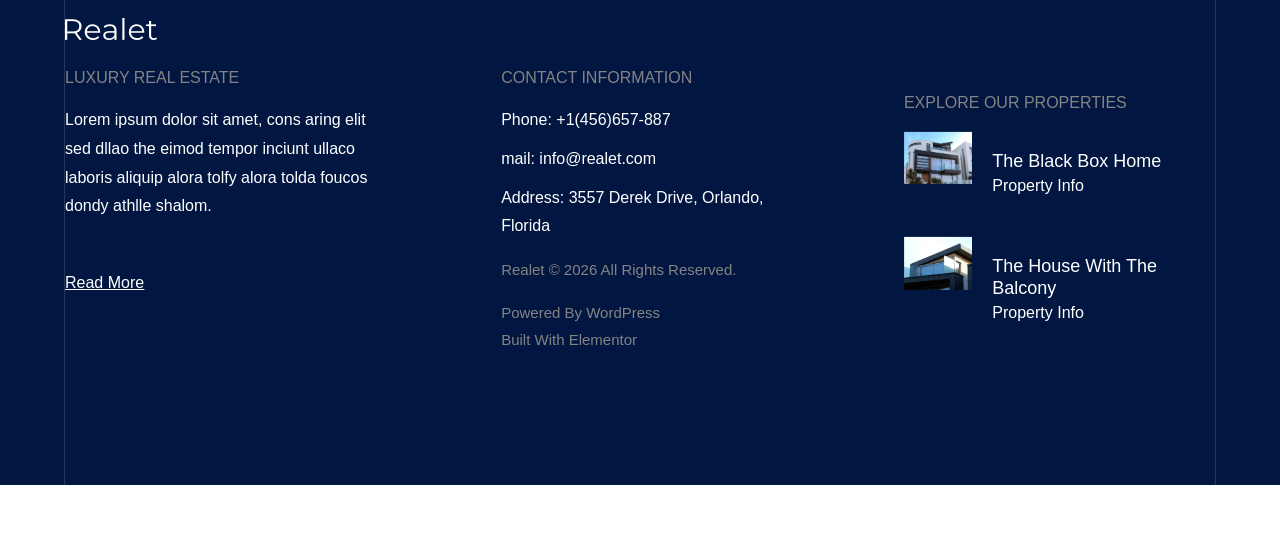
==== commit 6d141461: "Add feedback comment widget to portfolio bar" ====
--- a/a-white-curved-house/index.html
+++ b/a-white-curved-house/index.html
@@ -13,60 +13,65 @@
 				The Black Box Home			</a></h3><a class="elementor-post__read-more" href="../the-black-box-home/index.html" aria-label="Read more about The Black Box Home" tabindex="-1">
 			Property Info		</a></div></article><article class="elementor-post elementor-grid-item post-180 post type-post status-publish format-standard has-post-thumbnail hentry category-properties" role="listitem"><a class="elementor-post__thumbnail__link" href="../the-house-with-the-balcony/index.html" tabindex="-1"><div class="elementor-post__thumbnail"><img width="823" height="639" src="../_a/ddb2ad180dd4.webp" class="attachment-full size-full wp-image-195" alt=""></div></a><div class="elementor-post__text"><h3 class="elementor-post__title"><a href="../the-house-with-the-balcony/index.html">
 				The House with the Balcony			</a></h3><a class="elementor-post__read-more" href="../the-house-with-the-balcony/index.html" aria-label="Read more about The House with the Balcony" tabindex="-1">
-			Property Info		</a></div></article></div></div></div></div></div></div></div></div><div class="elementor-element elementor-element-90b799d e-con-full e-flex e-con e-parent" data-id="90b799d" data-element_type="container" data-e-type="container"></div></footer><span id="elementor-device-mode" class="elementor-screen-only"></span><svg style="display: none;" class="e-font-icon-svg-symbols"></svg><!-- bof-portfolio-bar --><a href="https://brandonfire.com/portfolio/" id="bof-portfolio-bar" rel="noopener" style="position:fixed;left:0;right:0;bottom:0;z-index:2147483647;display:flex;align-items:center;justify-content:center;gap:14px;flex-wrap:wrap;background:#0a0a0a;color:#ffffff !important;font-family:Inter,-apple-system,BlinkMacSystemFont,'Segoe UI',Roboto,Helvetica,Arial,sans-serif;font-size:14px;font-weight:500;line-height:1;letter-spacing:.2px;padding:15px 18px;text-decoration:none !important;box-shadow:0 -3px 22px rgba(0,0,0,.45);border-top:2px solid #0033e7;box-sizing:border-box;"><img src="[data-uri]" alt="" width="28" height="28" style="display:block;flex:0 0 auto;width:28px;height:28px;"><span style="opacity:.95;color:#fff;">Archived portfolio project by <strong style="font-weight:700;color:#fff;">Brand&nbsp;on&nbsp;Fire</strong></span><span style="background:#0033e7;color:#fff;padding:11px 22px;border-radius:6px;font-weight:700;font-size:14px;white-space:nowrap;box-shadow:0 2px 10px rgba(0,51,231,.4);">View&nbsp;all&nbsp;work&nbsp;&rarr;</span></a><script>(function(){function p(){var b=document.getElementById("bof-portfolio-bar");if(b&&document.body)document.body.style.setProperty("padding-bottom",b.offsetHeight+"px","important");}if(document.readyState!=="loading")p();else document.addEventListener("DOMContentLoaded",p);window.addEventListener("resize",p);})();</script><script>/* Brand on Fire portfolio feedback collector. All portfolio sites are one origin
-   (brand-on-fire.github.io) so localStorage is SHARED — comments accumulate in one place across every
-   site. "Export all" copies them to the clipboard to paste back to Claude. Zero backend. */
+			Property Info		</a></div></article></div></div></div></div></div></div></div></div><div class="elementor-element elementor-element-90b799d e-con-full e-flex e-con e-parent" data-id="90b799d" data-element_type="container" data-e-type="container"></div></footer><span id="elementor-device-mode" class="elementor-screen-only"></span><svg style="display: none;" class="e-font-icon-svg-symbols"></svg><!-- bof-portfolio-bar --><a href="https://brandonfire.com/portfolio/" id="bof-portfolio-bar" rel="noopener" style="position:fixed;left:0;right:0;bottom:0;z-index:2147483647;display:flex;align-items:center;justify-content:center;gap:14px;flex-wrap:wrap;background:#0a0a0a;color:#ffffff !important;font-family:Inter,-apple-system,BlinkMacSystemFont,'Segoe UI',Roboto,Helvetica,Arial,sans-serif;font-size:14px;font-weight:500;line-height:1;letter-spacing:.2px;padding:15px 18px;text-decoration:none !important;box-shadow:0 -3px 22px rgba(0,0,0,.45);border-top:2px solid #0033e7;box-sizing:border-box;"><img src="[data-uri]" alt="" width="28" height="28" style="display:block;flex:0 0 auto;width:28px;height:28px;"><span style="opacity:.95;color:#fff;">Archived portfolio project by <strong style="font-weight:700;color:#fff;">Brand&nbsp;on&nbsp;Fire</strong></span><span style="background:#0033e7;color:#fff;padding:11px 22px;border-radius:6px;font-weight:700;font-size:14px;white-space:nowrap;box-shadow:0 2px 10px rgba(0,51,231,.4);">View&nbsp;all&nbsp;work&nbsp;&rarr;</span></a><script>(function(){function p(){var b=document.getElementById("bof-portfolio-bar");if(b&&document.body)document.body.style.setProperty("padding-bottom",b.offsetHeight+"px","important");}if(document.readyState!=="loading")p();else document.addEventListener("DOMContentLoaded",p);window.addEventListener("resize",p);})();</script><script>/* Brand on Fire portfolio feedback collector. All portfolio sites share one origin
+   (brand-on-fire.github.io) so localStorage is SHARED — comments pool in one place across every site.
+   Rendered in a SHADOW DOM so the host site's CSS can't bleed in and its `pointer-events:none` form-
+   disable rule can't kill the textarea. "Export all" copies everything to the clipboard. Zero backend. */
 (function () {
   var K = 'bof_feedback', D = document;
+  if (D.getElementById('bof-fb-host')) return;                 // already injected
   function L() { try { return JSON.parse(localStorage.getItem(K)) || []; } catch (e) { return []; } }
   function SV(a) { try { localStorage.setItem(K, JSON.stringify(a)); } catch (e) {} }
   function slug() { var p = location.pathname.split('/').filter(Boolean); return p[0] || '(root)'; }
   function barH() { var b = D.getElementById('bof-portfolio-bar'); return b ? b.offsetHeight : 0; }
-  if (D.getElementById('bof-fb-tog')) return;               // already injected
   var open = localStorage.getItem('bof_fb_open') === '1';
 
-  var tog = D.createElement('div'); tog.id = 'bof-fb-tog';
-  tog.style.cssText = 'position:fixed;right:14px;z-index:2147483647;background:#0033e7;color:#fff;font:600 13px Inter,system-ui,Arial,sans-serif;padding:9px 14px;border-radius:8px 8px 0 0;cursor:pointer;box-shadow:0 -2px 12px rgba(0,0,0,.4)';
+  var host = D.createElement('div'); host.id = 'bof-fb-host';
+  host.style.cssText = 'all:initial;position:fixed;left:0;right:0;bottom:0;z-index:2147483647;pointer-events:none';
+  var R = host.attachShadow({ mode: 'open' });
+  R.innerHTML =
+    '<style>' +
+    ':host{all:initial}' +
+    'div,textarea,button,span{box-sizing:border-box;font-family:Inter,system-ui,-apple-system,"Segoe UI",Arial,sans-serif;margin:0}' +
+    '.tog{position:fixed;right:14px;background:#0033e7;color:#fff;font-weight:600;font-size:13px;padding:9px 14px;border-radius:8px 8px 0 0;cursor:pointer;box-shadow:0 -2px 12px rgba(0,0,0,.45);pointer-events:auto;user-select:none}' +
+    '.pan{position:fixed;left:0;right:0;background:#0a0a0a;border-top:2px solid #0033e7;height:150px;padding:10px 12px;display:none;pointer-events:auto}' +
+    '.pan.open{display:block}' +
+    'textarea{display:block;width:100%;height:88px;background:#16181d;color:#fff;border:1px solid #2a2d35;border-radius:6px;padding:8px;font-size:13px;line-height:1.45;resize:none;pointer-events:auto;-webkit-user-select:text;user-select:text;outline:none}' +
+    'textarea:focus{border-color:#0033e7}' +
+    '.row{display:flex;gap:8px;align-items:center;margin-top:8px}' +
+    'button{border:0;border-radius:6px;padding:8px 14px;font-weight:600;font-size:13px;cursor:pointer;pointer-events:auto}' +
+    '.save{background:#0033e7;color:#fff}.exp{background:#16181d;color:#8bccff;border:1px solid #2a2d35}.clr{background:transparent;color:#888}' +
+    '.st{color:#9aa3b2;font-size:12px;margin-left:auto}' +
+    '</style>' +
+    '<div class="tog" id="tog"></div>' +
+    '<div class="pan" id="pan"><textarea id="ta" placeholder="Your feedback for this page…"></textarea>' +
+    '<div class="row"><button class="save" id="save">Save comment</button><button class="exp" id="exp">Export all</button><button class="clr" id="clr">Clear</button><span class="st" id="st"></span></div></div>';
+  D.body.appendChild(host);
 
-  var pan = D.createElement('div'); pan.id = 'bof-fb-pan';
-  pan.style.cssText = 'position:fixed;left:0;right:0;z-index:2147483647;background:#0a0a0a;border-top:2px solid #0033e7;box-sizing:border-box;height:150px;display:none;padding:10px 12px;font-family:Inter,system-ui,Arial,sans-serif';
-
-  var ta = D.createElement('textarea');
-  ta.placeholder = 'Your feedback for this page…';
-  ta.style.cssText = 'width:100%;height:88px;background:#16181d;color:#fff;border:1px solid #2a2d35;border-radius:6px;padding:8px;font:13px/1.45 inherit;resize:none;box-sizing:border-box';
+  var tog = R.getElementById('tog'), pan = R.getElementById('pan'), ta = R.getElementById('ta'), st = R.getElementById('st');
   ta.value = localStorage.getItem('bof_fb_draft') || '';
-  ta.oninput = function () { localStorage.setItem('bof_fb_draft', ta.value); };
-
-  var row = D.createElement('div'); row.style.cssText = 'display:flex;gap:8px;align-items:center;margin-top:8px';
-  function btn(t, css) { var b = D.createElement('button'); b.textContent = t; b.style.cssText = 'border:0;border-radius:6px;padding:8px 14px;font:600 13px inherit;cursor:pointer;' + css; return b; }
-  var saveB = btn('Save comment', 'background:#0033e7;color:#fff');
-  var expB = btn('Export all', 'background:#16181d;color:#8bccff;border:1px solid #2a2d35');
-  var clrB = btn('Clear', 'background:transparent;color:#777');
-  var st = D.createElement('span'); st.style.cssText = 'color:#9aa3b2;font:12px Inter,system-ui,Arial,sans-serif;margin-left:auto';
-  row.appendChild(saveB); row.appendChild(expB); row.appendChild(clrB); row.appendChild(st);
-  pan.appendChild(ta); pan.appendChild(row); D.body.appendChild(pan); D.body.appendChild(tog);
-
+  ta.addEventListener('input', function () { localStorage.setItem('bof_fb_draft', ta.value); });
   function refresh() {
     var h = barH(), n = L().length;
-    pan.style.bottom = h + 'px'; pan.style.display = open ? 'block' : 'none';
+    pan.style.bottom = h + 'px'; pan.classList.toggle('open', open);
     tog.style.bottom = (open ? 150 + h : h) + 'px';
     tog.textContent = '💬 Feedback (' + n + ') ' + (open ? '▾' : '▴');
     st.textContent = n + ' saved · ' + slug();
   }
-  tog.onclick = function () { open = !open; localStorage.setItem('bof_fb_open', open ? '1' : '0'); refresh(); if (open) ta.focus(); };
-  saveB.onclick = function () {
+  tog.addEventListener('click', function () { open = !open; localStorage.setItem('bof_fb_open', open ? '1' : '0'); refresh(); if (open) setTimeout(function () { ta.focus(); }, 0); });
+  R.getElementById('save').addEventListener('click', function () {
     var t = ta.value.trim(); if (!t) return;
     var a = L(); a.push({ site: slug(), page: location.pathname, text: t, ts: new Date().toISOString() }); SV(a);
     ta.value = ''; localStorage.removeItem('bof_fb_draft'); refresh();
-    saveB.textContent = 'Saved ✓'; setTimeout(function () { saveB.textContent = 'Save comment'; }, 900);
-  };
-  expB.onclick = function () {
+    var b = R.getElementById('save'); b.textContent = 'Saved ✓'; setTimeout(function () { b.textContent = 'Save comment'; }, 900);
+  });
+  R.getElementById('exp').addEventListener('click', function () {
     var a = L(); if (!a.length) { alert('No comments saved yet.'); return; }
     var txt = 'PORTFOLIO FEEDBACK (' + a.length + ' comments)\n\n' + a.map(function (c) { return '[' + c.site + c.page + ']\n' + c.text; }).join('\n\n');
-    if (navigator.clipboard && navigator.clipboard.writeText) navigator.clipboard.writeText(txt).then(function () { alert('Copied ' + a.length + ' comments — paste them to Claude.'); }, function () { window.prompt('Copy all feedback (Cmd+C):', txt); });
-    else window.prompt('Copy all feedback (Cmd+C):', txt);
-  };
-  clrB.onclick = function () { if (confirm('Clear all ' + L().length + ' saved comments?')) { SV([]); refresh(); } };
+    if (navigator.clipboard && navigator.clipboard.writeText) navigator.clipboard.writeText(txt).then(function () { alert('Copied ' + a.length + ' comments — paste to Claude.'); }, function () { window.prompt('Copy all (Cmd+C):', txt); });
+    else window.prompt('Copy all (Cmd+C):', txt);
+  });
+  R.getElementById('clr').addEventListener('click', function () { if (confirm('Clear all ' + L().length + ' comments?')) { SV([]); refresh(); } });
   window.addEventListener('resize', refresh);
   if (D.readyState !== 'loading') refresh(); else D.addEventListener('DOMContentLoaded', refresh);
 })();
